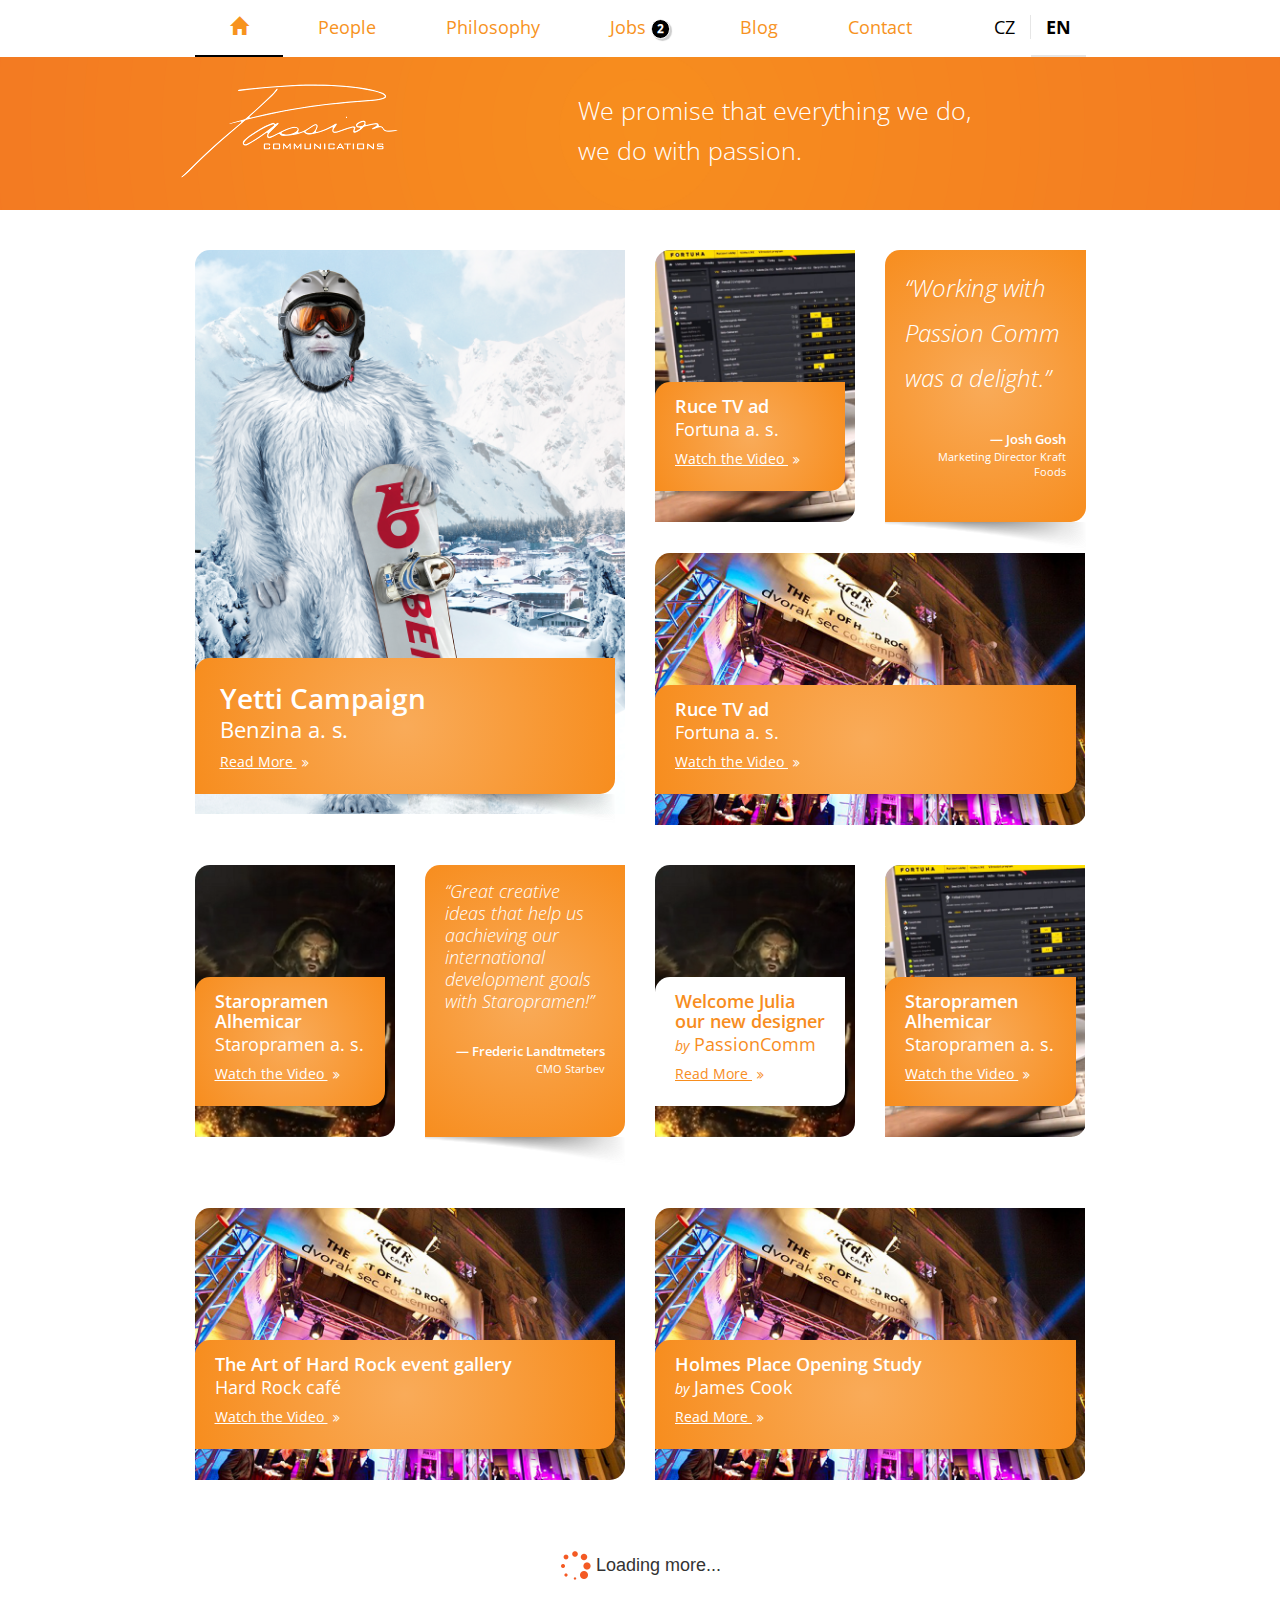
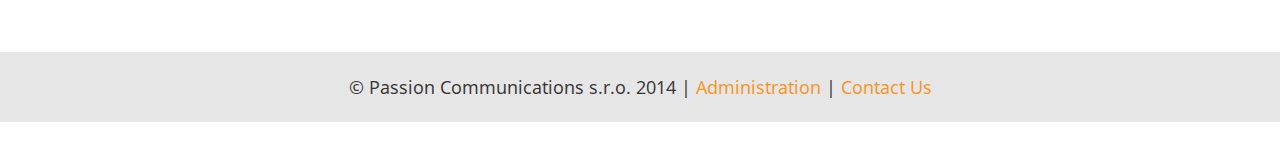
==== index.html @ 09ddfac0 "Index almost done" ====
<!DOCTYPE html>
<!--[if lt IE 7]>      <html class="no-js lt-ie9 lt-ie8 lt-ie7"> <![endif]-->
<!--[if IE 7]>         <html class="no-js lt-ie9 lt-ie8"> <![endif]-->
<!--[if IE 8]>         <html class="no-js lt-ie9"> <![endif]-->
<!--[if gt IE 8]><!-->
<html class="no-js">
<!--<![endif]-->
<head>
<meta charset="utf-8">
<meta http-equiv="X-UA-Compatible" content="IE=edge,chrome=1">
<title></title>
<meta name="description" content="">
<meta name="viewport" content="width=device-width">
<link
	href="//netdna.bootstrapcdn.com/font-awesome/4.0.3/css/font-awesome.css"
	rel="stylesheet">
<link rel="stylesheet" href="css/bootstrap.min.css">
<style>
body {
	padding-top: 50px;
	padding-bottom: 20px;
}
</style>
<link rel="stylesheet" href="css/bootstrap-theme.min.css">
<link rel="stylesheet" href="css/main.min.css">

<script src="js/vendor/modernizr-2.6.2-respond-1.1.0.min.js"></script>
</head>
<body>
	<!--[if lt IE 7]>
            <p class="chromeframe">You are using an <strong>outdated</strong> browser. Please <a href="http://browsehappy.com/">upgrade your browser</a> or <a href="http://www.google.com/chromeframe/?redirect=true">activate Google Chrome Frame</a> to improve your experience.</p>
        <![endif]-->
	<div class="navbar navbar-passion navbar-fixed-top">
		<div class="container">
			<div class="navbar-header hidden-xs pull-right">
				<button type="button" class="navbar-toggle collapsed"
					data-toggle="collapse" data-target=".navbar-collapse">
					<span class="icon-bar"></span> <span class="icon-bar"></span> <span
						class="icon-bar"></span> <span class="icon-bar"></span> <i
						class="icon-menuicon"></i>
				</button>
				<ul class="nav navbar-nav languages">
					<li><a class="cz" href="#"><span>CZ</span></a></li>
					<li><a class="active en" href="#"><span>EN</span></a></li>
				</ul>
			</div>
			<div class="navbar-collapse collapse main-menu">
				<ul class="nav navbar-nav">
					<li class="active"><a href="#"><span
							class="glyphicon glyphicon-home hidden-xs"></span> <span
							class="visible-xs">Home</span></a></li>
					<li><a href="#about">People</a></li>
					<li><a href="#contact">Philosophy</a></li>
					<li><a href="#contact">Jobs <span class="badge">2</span></a></li>
					<li><a href="#contact">Blog</a></li>
					<li><a href="#contact">Contact</a></li>
				</ul>
			</div>
			<!--/.navbar-collapse -->
			<div
				class="navbar-header hidden-sm hidden-lg hidden-md mobile-switch">
				<button type="button" class="navbar-toggle collapsed"
					data-toggle="collapse" data-target=".navbar-collapse">
					<span class="icon-bar"></span> <span class="icon-bar"></span> <span
						class="icon-bar"></span> <span class="icon-bar"></span> <i
						class="icon-menuicon"></i>
				</button>
				<ul class="nav navbar-nav languages">
					<li><a class="cz" href="#"><span>CZ</span></a></li>
					<li><a class="active en" href="#"><span>EN</span></a></li>
				</ul>
			</div>
		</div>
	</div>

	<div class="tophead">
		<div class="container">
			<div class="row">
				<div class="col-xs-1 visible-xs arrow"><a href="#"><i class="fa fa-chevron-left"></i></a></div>
				<div class="col-xs-10 col-sm-5 logo"></div>
				<div class="col-xs-1 visible-xs arrow"><a href="#"><i class="fa fa-chevron-right"></i></a></div>
				<div class="col-sm-7 hidden-xs slogan">
					We promise that everything we do,<br /> we do with passion.
				</div>
			</div>
		</div>
	</div>


	<div class="container info-blocks">
		<!-- Example row of columns -->

		<div class="row row-margin">
			<div class="col-lg-6 col-md-6 col-sm-6">
				<div class="info-block text-leaf double-height">
					<div class="orange-leaf">
						<div class="content standout">
							<h2>Yetti Campaign</h2>
							<div class="author">Benzina a. s.</div>
							<a href="#">Read More <i class="fa fa-angle-double-right"></i></a>
						</div>
						<div class="shadow"></div>
					</div>
					<img src="images/block0.png" />
				</div>
			</div>
			<div class="col-lg-6 col-md-6 col-sm-6">
				<div class="row">
					<div class="col-lg-6 col-md-6 col-sm-6">
						<div class="info-block text-leaf">
							<div class="orange-leaf">
								<div class="content">
									<h2>Ruce TV ad</h2>
									<div class="author">Fortuna a. s.</div>
									<a href="#">Watch the Video <i class="fa fa-angle-double-right"></i></a>
								</div>
								<div class="shadow"></div>
							</div>
							<img src="images/block1.png" />
						</div>
					</div>
					<div class="col-lg-6 col-md-6 col-sm-6">
						<div class="info-block full-orange-leaf">
							<div class="orange-leaf">
								<div class="content">
									<h2 class="quote">“Working with Passion Comm was a
										delight.”</h2>
									<p>
										<span class="quote-author">Josh Gosh</span> Marketing Director
										Kraft Foods
									</p>
								</div>
								<div class="shadow"></div>
							</div>
						</div>
					</div>
				</div>
				<div class="row">
					<div class="col-lg-12 col-md-12 col-sm-12">
						<div class="info-block text-leaf">
							<div class="orange-leaf">
								<div class="content">
									<h2>Ruce TV ad</h2>
									<div class="author">Fortuna a. s.</div>
									<a href="#">Watch the Video <i class="fa fa-angle-double-right"></i></a>
								</div>
								<div class="shadow"></div>
							</div>
							<img src="images/block3.png" />
						</div>
					</div>
				</div>
			</div>
		</div>
		
		
		<div class="row row-margin">
			<div class="col-lg-3 col-md-3 col-sm-3">
				<div class="info-block text-leaf">
					<div class="orange-leaf">
						<div class="content">
							<h2>Staropramen  Alhemicar</h2>
							<div class="author">Staropramen a. s.</div>
							<a href="#">Watch the Video <i class="fa fa-angle-double-right"></i></a>
						</div>
						<div class="shadow"></div>
					</div>
					<img src="images/block2.png" />
				</div>
			</div>
			<div class="col-lg-3 col-md-3 col-sm-3">
				<div class="info-block full-orange-leaf">
					<div class="orange-leaf">
						<div class="content">
							<h2 class="quote large">“Great creative ideas that help us aachieving our international development goals with Staropramen!”</h2>
							<p>
								<span class="quote-author">Frederic Landtmeters</span>
								CMO Starbev
							</p>
						</div>
						<div class="shadow"></div>
					</div>
				</div>
			</div>
			<div class="col-lg-3 col-md-3 col-sm-3">
				<div class="info-block text-leaf">
					<div class="orange-leaf">
						<div class="content active">
							<h2>Welcome Julia our new designer</h2>
							<div class="author"><em>by</em> PassionComm</div>
							<a href="#">Read More <i class="fa fa-angle-double-right"></i></a>
						</div>
						<div class="shadow"></div>
					</div>
					<img src="images/block2.png" />
				</div>
			</div>
			<div class="col-lg-3 col-md-3 col-sm-3">
				<div class="info-block text-leaf">
					<div class="orange-leaf">
						<div class="content">
							<h2>Staropramen  Alhemicar</h2>
							<div class="author">Staropramen a. s.</div>
							<a href="#">Watch the Video <i class="fa fa-angle-double-right"></i></a>
						</div>
						<div class="shadow"></div>
					</div>
					<img src="images/block1.png" />
				</div>
			</div>
		</div>
		
		<div class="row">
			<div class="col-lg-6 col-md-6 col-sm-6">
				<div class="info-block text-leaf">
					<div class="orange-leaf">
						<div class="content">
							<h2>The Art of Hard Rock event gallery</h2>
							<div class="author">Hard Rock café</div>
							<a href="#">Watch the Video <i class="fa fa-angle-double-right"></i></a>
						</div>
						<div class="shadow"></div>
					</div>
					<img src="images/block3.png" />
				</div>
			</div>
			<div class="col-lg-6 col-md-6 col-sm-6">
				<div class="info-block text-leaf">
					<div class="orange-leaf">
						<div class="content">
							<h2>Holmes Place Opening Study</h2>
							<div class="author"><em>by</em> James Cook</div>
							<a href="#">Read More <i class="fa fa-angle-double-right"></i></a>
						</div>
						<div class="shadow"></div>
					</div>
					<img src="images/block3.png" />
				</div>
			</div>
		</div>
	</div>
	<!-- /container -->

		<div class="container loader">
			<img src="css/img/preloader.gif"/> Loading more...
		</div>
	
	<footer>
		<div class="container">
			© Passion Communications s.r.o. 2014 | <a href="#">Administration</a> | <a href="#">Contact Us</a>
		</div>
	</footer>
	
	<script
		src="//ajax.googleapis.com/ajax/libs/jquery/1.10.1/jquery.min.js"></script>
	<script>
		window.jQuery
				|| document
						.write('<script src="js/vendor/jquery-1.10.1.min.js"><\/script>')
	</script>

	<script src="js/vendor/bootstrap.min.js"></script>

	<script src="js/plugins.js"></script>
	<script src="js/main.js"></script>
	<script src="js/retina.min.js"></script>

	<script>
		var _gaq = [ [ '_setAccount', 'UA-XXXXX-X' ], [ '_trackPageview' ] ];
		(function(d, t) {
			var g = d.createElement(t), s = d.getElementsByTagName(t)[0];
			g.src = '//www.google-analytics.com/ga.js';
			s.parentNode.insertBefore(g, s)
		}(document, 'script'));
	</script>
</body>
</html>
---- css/main.min.css ----
@import url(http://fonts.googleapis.com/css?family=Open+Sans:400,600,300italic,300,400italic,600italic,700,700italic&subset=latin,latin-ext);@import "../font-passioncomm/stylesheets/passioncomm.css";/*!
 *  Font Awesome 4.0.3 by @davegandy - http://fontawesome.io - @fontawesome
 *  License - http://fontawesome.io/license (Font: SIL OFL 1.1, CSS: MIT License)
 */@font-face{font-family:'FontAwesome';src:url('//netdna.bootstrapcdn.com/font-awesome/4.0.3/fonts/fontawesome-webfont.eot?v=4.0.3');src:url('//netdna.bootstrapcdn.com/font-awesome/4.0.3/fonts/fontawesome-webfont.eot?#iefix&v=4.0.3') format('embedded-opentype'),url('//netdna.bootstrapcdn.com/font-awesome/4.0.3/fonts/fontawesome-webfont.woff?v=4.0.3') format('woff'),url('//netdna.bootstrapcdn.com/font-awesome/4.0.3/fonts/fontawesome-webfont.ttf?v=4.0.3') format('truetype'),url('//netdna.bootstrapcdn.com/font-awesome/4.0.3/fonts/fontawesome-webfont.svg?v=4.0.3#fontawesomeregular') format('svg');font-weight:normal;font-style:normal}.fa{display:inline-block;font-family:FontAwesome;font-style:normal;font-weight:normal;line-height:1;-webkit-font-smoothing:antialiased;-moz-osx-font-smoothing:grayscale}.fa-lg{font-size:1.3333333333333333em;line-height:.75em;vertical-align:-15%}.fa-2x{font-size:2em}.fa-3x{font-size:3em}.fa-4x{font-size:4em}.fa-5x{font-size:5em}.fa-fw{width:1.2857142857142858em;text-align:center}.fa-ul{padding-left:0;margin-left:2.142857142857143em;list-style-type:none}.fa-ul>li{position:relative}.fa-li{position:absolute;left:-2.142857142857143em;width:2.142857142857143em;top:.14285714285714285em;text-align:center}.fa-li.fa-lg{left:-1.8571428571428572em}.fa-border{padding:.2em .25em .15em;border:solid .08em #eee;border-radius:.1em}.pull-right{float:right}.pull-left{float:left}.fa.pull-left{margin-right:.3em}.fa.pull-right{margin-left:.3em}.fa-spin{-webkit-animation:spin 2s infinite linear;-moz-animation:spin 2s infinite linear;-o-animation:spin 2s infinite linear;animation:spin 2s infinite linear}@-moz-keyframes spin{0%{-moz-transform:rotate(0deg)}100%{-moz-transform:rotate(359deg)}}@-webkit-keyframes spin{0%{-webkit-transform:rotate(0deg)}100%{-webkit-transform:rotate(359deg)}}@-o-keyframes spin{0%{-o-transform:rotate(0deg)}100%{-o-transform:rotate(359deg)}}@-ms-keyframes spin{0%{-ms-transform:rotate(0deg)}100%{-ms-transform:rotate(359deg)}}@keyframes spin{0%{transform:rotate(0deg)}100%{transform:rotate(359deg)}}.fa-rotate-90{filter:progid:DXImageTransform.Microsoft.BasicImage(rotation=1);-webkit-transform:rotate(90deg);-moz-transform:rotate(90deg);-ms-transform:rotate(90deg);-o-transform:rotate(90deg);transform:rotate(90deg)}.fa-rotate-180{filter:progid:DXImageTransform.Microsoft.BasicImage(rotation=2);-webkit-transform:rotate(180deg);-moz-transform:rotate(180deg);-ms-transform:rotate(180deg);-o-transform:rotate(180deg);transform:rotate(180deg)}.fa-rotate-270{filter:progid:DXImageTransform.Microsoft.BasicImage(rotation=3);-webkit-transform:rotate(270deg);-moz-transform:rotate(270deg);-ms-transform:rotate(270deg);-o-transform:rotate(270deg);transform:rotate(270deg)}.fa-flip-horizontal{filter:progid:DXImageTransform.Microsoft.BasicImage(rotation=0, mirror=1);-webkit-transform:scale(-1, 1);-moz-transform:scale(-1, 1);-ms-transform:scale(-1, 1);-o-transform:scale(-1, 1);transform:scale(-1, 1)}.fa-flip-vertical{filter:progid:DXImageTransform.Microsoft.BasicImage(rotation=2, mirror=1);-webkit-transform:scale(1, -1);-moz-transform:scale(1, -1);-ms-transform:scale(1, -1);-o-transform:scale(1, -1);transform:scale(1, -1)}.fa-stack{position:relative;display:inline-block;width:2em;height:2em;line-height:2em;vertical-align:middle}.fa-stack-1x,.fa-stack-2x{position:absolute;left:0;width:100%;text-align:center}.fa-stack-1x{line-height:inherit}.fa-stack-2x{font-size:2em}.fa-inverse{color:#fff}.fa-glass:before{content:"\f000"}.fa-music:before{content:"\f001"}.fa-search:before{content:"\f002"}.fa-envelope-o:before{content:"\f003"}.fa-heart:before{content:"\f004"}.fa-star:before{content:"\f005"}.fa-star-o:before{content:"\f006"}.fa-user:before{content:"\f007"}.fa-film:before{content:"\f008"}.fa-th-large:before{content:"\f009"}.fa-th:before{content:"\f00a"}.fa-th-list:before{content:"\f00b"}.fa-check:before{content:"\f00c"}.fa-times:before{content:"\f00d"}.fa-search-plus:before{content:"\f00e"}.fa-search-minus:before{content:"\f010"}.fa-power-off:before{content:"\f011"}.fa-signal:before{content:"\f012"}.fa-gear:before,.fa-cog:before{content:"\f013"}.fa-trash-o:before{content:"\f014"}.fa-home:before{content:"\f015"}.fa-file-o:before{content:"\f016"}.fa-clock-o:before{content:"\f017"}.fa-road:before{content:"\f018"}.fa-download:before{content:"\f019"}.fa-arrow-circle-o-down:before{content:"\f01a"}.fa-arrow-circle-o-up:before{content:"\f01b"}.fa-inbox:before{content:"\f01c"}.fa-play-circle-o:before{content:"\f01d"}.fa-rotate-right:before,.fa-repeat:before{content:"\f01e"}.fa-refresh:before{content:"\f021"}.fa-list-alt:before{content:"\f022"}.fa-lock:before{content:"\f023"}.fa-flag:before{content:"\f024"}.fa-headphones:before{content:"\f025"}.fa-volume-off:before{content:"\f026"}.fa-volume-down:before{content:"\f027"}.fa-volume-up:before{content:"\f028"}.fa-qrcode:before{content:"\f029"}.fa-barcode:before{content:"\f02a"}.fa-tag:before{content:"\f02b"}.fa-tags:before{content:"\f02c"}.fa-book:before{content:"\f02d"}.fa-bookmark:before{content:"\f02e"}.fa-print:before{content:"\f02f"}.fa-camera:before{content:"\f030"}.fa-font:before{content:"\f031"}.fa-bold:before{content:"\f032"}.fa-italic:before{content:"\f033"}.fa-text-height:before{content:"\f034"}.fa-text-width:before{content:"\f035"}.fa-align-left:before{content:"\f036"}.fa-align-center:before{content:"\f037"}.fa-align-right:before{content:"\f038"}.fa-align-justify:before{content:"\f039"}.fa-list:before{content:"\f03a"}.fa-dedent:before,.fa-outdent:before{content:"\f03b"}.fa-indent:before{content:"\f03c"}.fa-video-camera:before{content:"\f03d"}.fa-picture-o:before{content:"\f03e"}.fa-pencil:before{content:"\f040"}.fa-map-marker:before{content:"\f041"}.fa-adjust:before{content:"\f042"}.fa-tint:before{content:"\f043"}.fa-edit:before,.fa-pencil-square-o:before{content:"\f044"}.fa-share-square-o:before{content:"\f045"}.fa-check-square-o:before{content:"\f046"}.fa-arrows:before{content:"\f047"}.fa-step-backward:before{content:"\f048"}.fa-fast-backward:before{content:"\f049"}.fa-backward:before{content:"\f04a"}.fa-play:before{content:"\f04b"}.fa-pause:before{content:"\f04c"}.fa-stop:before{content:"\f04d"}.fa-forward:before{content:"\f04e"}.fa-fast-forward:before{content:"\f050"}.fa-step-forward:before{content:"\f051"}.fa-eject:before{content:"\f052"}.fa-chevron-left:before{content:"\f053"}.fa-chevron-right:before{content:"\f054"}.fa-plus-circle:before{content:"\f055"}.fa-minus-circle:before{content:"\f056"}.fa-times-circle:before{content:"\f057"}.fa-check-circle:before{content:"\f058"}.fa-question-circle:before{content:"\f059"}.fa-info-circle:before{content:"\f05a"}.fa-crosshairs:before{content:"\f05b"}.fa-times-circle-o:before{content:"\f05c"}.fa-check-circle-o:before{content:"\f05d"}.fa-ban:before{content:"\f05e"}.fa-arrow-left:before{content:"\f060"}.fa-arrow-right:before{content:"\f061"}.fa-arrow-up:before{content:"\f062"}.fa-arrow-down:before{content:"\f063"}.fa-mail-forward:before,.fa-share:before{content:"\f064"}.fa-expand:before{content:"\f065"}.fa-compress:before{content:"\f066"}.fa-plus:before{content:"\f067"}.fa-minus:before{content:"\f068"}.fa-asterisk:before{content:"\f069"}.fa-exclamation-circle:before{content:"\f06a"}.fa-gift:before{content:"\f06b"}.fa-leaf:before{content:"\f06c"}.fa-fire:before{content:"\f06d"}.fa-eye:before{content:"\f06e"}.fa-eye-slash:before{content:"\f070"}.fa-warning:before,.fa-exclamation-triangle:before{content:"\f071"}.fa-plane:before{content:"\f072"}.fa-calendar:before{content:"\f073"}.fa-random:before{content:"\f074"}.fa-comment:before{content:"\f075"}.fa-magnet:before{content:"\f076"}.fa-chevron-up:before{content:"\f077"}.fa-chevron-down:before{content:"\f078"}.fa-retweet:before{content:"\f079"}.fa-shopping-cart:before{content:"\f07a"}.fa-folder:before{content:"\f07b"}.fa-folder-open:before{content:"\f07c"}.fa-arrows-v:before{content:"\f07d"}.fa-arrows-h:before{content:"\f07e"}.fa-bar-chart-o:before{content:"\f080"}.fa-twitter-square:before{content:"\f081"}.fa-facebook-square:before{content:"\f082"}.fa-camera-retro:before{content:"\f083"}.fa-key:before{content:"\f084"}.fa-gears:before,.fa-cogs:before{content:"\f085"}.fa-comments:before{content:"\f086"}.fa-thumbs-o-up:before{content:"\f087"}.fa-thumbs-o-down:before{content:"\f088"}.fa-star-half:before{content:"\f089"}.fa-heart-o:before{content:"\f08a"}.fa-sign-out:before{content:"\f08b"}.fa-linkedin-square:before{content:"\f08c"}.fa-thumb-tack:before{content:"\f08d"}.fa-external-link:before{content:"\f08e"}.fa-sign-in:before{content:"\f090"}.fa-trophy:before{content:"\f091"}.fa-github-square:before{content:"\f092"}.fa-upload:before{content:"\f093"}.fa-lemon-o:before{content:"\f094"}.fa-phone:before{content:"\f095"}.fa-square-o:before{content:"\f096"}.fa-bookmark-o:before{content:"\f097"}.fa-phone-square:before{content:"\f098"}.fa-twitter:before{content:"\f099"}.fa-facebook:before{content:"\f09a"}.fa-github:before{content:"\f09b"}.fa-unlock:before{content:"\f09c"}.fa-credit-card:before{content:"\f09d"}.fa-rss:before{content:"\f09e"}.fa-hdd-o:before{content:"\f0a0"}.fa-bullhorn:before{content:"\f0a1"}.fa-bell:before{content:"\f0f3"}.fa-certificate:before{content:"\f0a3"}.fa-hand-o-right:before{content:"\f0a4"}.fa-hand-o-left:before{content:"\f0a5"}.fa-hand-o-up:before{content:"\f0a6"}.fa-hand-o-down:before{content:"\f0a7"}.fa-arrow-circle-left:before{content:"\f0a8"}.fa-arrow-circle-right:before{content:"\f0a9"}.fa-arrow-circle-up:before{content:"\f0aa"}.fa-arrow-circle-down:before{content:"\f0ab"}.fa-globe:before{content:"\f0ac"}.fa-wrench:before{content:"\f0ad"}.fa-tasks:before{content:"\f0ae"}.fa-filter:before{content:"\f0b0"}.fa-briefcase:before{content:"\f0b1"}.fa-arrows-alt:before{content:"\f0b2"}.fa-group:before,.fa-users:before{content:"\f0c0"}.fa-chain:before,.fa-link:before{content:"\f0c1"}.fa-cloud:before{content:"\f0c2"}.fa-flask:before{content:"\f0c3"}.fa-cut:before,.fa-scissors:before{content:"\f0c4"}.fa-copy:before,.fa-files-o:before{content:"\f0c5"}.fa-paperclip:before{content:"\f0c6"}.fa-save:before,.fa-floppy-o:before{content:"\f0c7"}.fa-square:before{content:"\f0c8"}.fa-bars:before{content:"\f0c9"}.fa-list-ul:before{content:"\f0ca"}.fa-list-ol:before{content:"\f0cb"}.fa-strikethrough:before{content:"\f0cc"}.fa-underline:before{content:"\f0cd"}.fa-table:before{content:"\f0ce"}.fa-magic:before{content:"\f0d0"}.fa-truck:before{content:"\f0d1"}.fa-pinterest:before{content:"\f0d2"}.fa-pinterest-square:before{content:"\f0d3"}.fa-google-plus-square:before{content:"\f0d4"}.fa-google-plus:before{content:"\f0d5"}.fa-money:before{content:"\f0d6"}.fa-caret-down:before{content:"\f0d7"}.fa-caret-up:before{content:"\f0d8"}.fa-caret-left:before{content:"\f0d9"}.fa-caret-right:before{content:"\f0da"}.fa-columns:before{content:"\f0db"}.fa-unsorted:before,.fa-sort:before{content:"\f0dc"}.fa-sort-down:before,.fa-sort-asc:before{content:"\f0dd"}.fa-sort-up:before,.fa-sort-desc:before{content:"\f0de"}.fa-envelope:before{content:"\f0e0"}.fa-linkedin:before{content:"\f0e1"}.fa-rotate-left:before,.fa-undo:before{content:"\f0e2"}.fa-legal:before,.fa-gavel:before{content:"\f0e3"}.fa-dashboard:before,.fa-tachometer:before{content:"\f0e4"}.fa-comment-o:before{content:"\f0e5"}.fa-comments-o:before{content:"\f0e6"}.fa-flash:before,.fa-bolt:before{content:"\f0e7"}.fa-sitemap:before{content:"\f0e8"}.fa-umbrella:before{content:"\f0e9"}.fa-paste:before,.fa-clipboard:before{content:"\f0ea"}.fa-lightbulb-o:before{content:"\f0eb"}.fa-exchange:before{content:"\f0ec"}.fa-cloud-download:before{content:"\f0ed"}.fa-cloud-upload:before{content:"\f0ee"}.fa-user-md:before{content:"\f0f0"}.fa-stethoscope:before{content:"\f0f1"}.fa-suitcase:before{content:"\f0f2"}.fa-bell-o:before{content:"\f0a2"}.fa-coffee:before{content:"\f0f4"}.fa-cutlery:before{content:"\f0f5"}.fa-file-text-o:before{content:"\f0f6"}.fa-building-o:before{content:"\f0f7"}.fa-hospital-o:before{content:"\f0f8"}.fa-ambulance:before{content:"\f0f9"}.fa-medkit:before{content:"\f0fa"}.fa-fighter-jet:before{content:"\f0fb"}.fa-beer:before{content:"\f0fc"}.fa-h-square:before{content:"\f0fd"}.fa-plus-square:before{content:"\f0fe"}.fa-angle-double-left:before{content:"\f100"}.fa-angle-double-right:before{content:"\f101"}.fa-angle-double-up:before{content:"\f102"}.fa-angle-double-down:before{content:"\f103"}.fa-angle-left:before{content:"\f104"}.fa-angle-right:before{content:"\f105"}.fa-angle-up:before{content:"\f106"}.fa-angle-down:before{content:"\f107"}.fa-desktop:before{content:"\f108"}.fa-laptop:before{content:"\f109"}.fa-tablet:before{content:"\f10a"}.fa-mobile-phone:before,.fa-mobile:before{content:"\f10b"}.fa-circle-o:before{content:"\f10c"}.fa-quote-left:before{content:"\f10d"}.fa-quote-right:before{content:"\f10e"}.fa-spinner:before{content:"\f110"}.fa-circle:before{content:"\f111"}.fa-mail-reply:before,.fa-reply:before{content:"\f112"}.fa-github-alt:before{content:"\f113"}.fa-folder-o:before{content:"\f114"}.fa-folder-open-o:before{content:"\f115"}.fa-smile-o:before{content:"\f118"}.fa-frown-o:before{content:"\f119"}.fa-meh-o:before{content:"\f11a"}.fa-gamepad:before{content:"\f11b"}.fa-keyboard-o:before{content:"\f11c"}.fa-flag-o:before{content:"\f11d"}.fa-flag-checkered:before{content:"\f11e"}.fa-terminal:before{content:"\f120"}.fa-code:before{content:"\f121"}.fa-reply-all:before{content:"\f122"}.fa-mail-reply-all:before{content:"\f122"}.fa-star-half-empty:before,.fa-star-half-full:before,.fa-star-half-o:before{content:"\f123"}.fa-location-arrow:before{content:"\f124"}.fa-crop:before{content:"\f125"}.fa-code-fork:before{content:"\f126"}.fa-unlink:before,.fa-chain-broken:before{content:"\f127"}.fa-question:before{content:"\f128"}.fa-info:before{content:"\f129"}.fa-exclamation:before{content:"\f12a"}.fa-superscript:before{content:"\f12b"}.fa-subscript:before{content:"\f12c"}.fa-eraser:before{content:"\f12d"}.fa-puzzle-piece:before{content:"\f12e"}.fa-microphone:before{content:"\f130"}.fa-microphone-slash:before{content:"\f131"}.fa-shield:before{content:"\f132"}.fa-calendar-o:before{content:"\f133"}.fa-fire-extinguisher:before{content:"\f134"}.fa-rocket:before{content:"\f135"}.fa-maxcdn:before{content:"\f136"}.fa-chevron-circle-left:before{content:"\f137"}.fa-chevron-circle-right:before{content:"\f138"}.fa-chevron-circle-up:before{content:"\f139"}.fa-chevron-circle-down:before{content:"\f13a"}.fa-html5:before{content:"\f13b"}.fa-css3:before{content:"\f13c"}.fa-anchor:before{content:"\f13d"}.fa-unlock-alt:before{content:"\f13e"}.fa-bullseye:before{content:"\f140"}.fa-ellipsis-h:before{content:"\f141"}.fa-ellipsis-v:before{content:"\f142"}.fa-rss-square:before{content:"\f143"}.fa-play-circle:before{content:"\f144"}.fa-ticket:before{content:"\f145"}.fa-minus-square:before{content:"\f146"}.fa-minus-square-o:before{content:"\f147"}.fa-level-up:before{content:"\f148"}.fa-level-down:before{content:"\f149"}.fa-check-square:before{content:"\f14a"}.fa-pencil-square:before{content:"\f14b"}.fa-external-link-square:before{content:"\f14c"}.fa-share-square:before{content:"\f14d"}.fa-compass:before{content:"\f14e"}.fa-toggle-down:before,.fa-caret-square-o-down:before{content:"\f150"}.fa-toggle-up:before,.fa-caret-square-o-up:before{content:"\f151"}.fa-toggle-right:before,.fa-caret-square-o-right:before{content:"\f152"}.fa-euro:before,.fa-eur:before{content:"\f153"}.fa-gbp:before{content:"\f154"}.fa-dollar:before,.fa-usd:before{content:"\f155"}.fa-rupee:before,.fa-inr:before{content:"\f156"}.fa-cny:before,.fa-rmb:before,.fa-yen:before,.fa-jpy:before{content:"\f157"}.fa-ruble:before,.fa-rouble:before,.fa-rub:before{content:"\f158"}.fa-won:before,.fa-krw:before{content:"\f159"}.fa-bitcoin:before,.fa-btc:before{content:"\f15a"}.fa-file:before{content:"\f15b"}.fa-file-text:before{content:"\f15c"}.fa-sort-alpha-asc:before{content:"\f15d"}.fa-sort-alpha-desc:before{content:"\f15e"}.fa-sort-amount-asc:before{content:"\f160"}.fa-sort-amount-desc:before{content:"\f161"}.fa-sort-numeric-asc:before{content:"\f162"}.fa-sort-numeric-desc:before{content:"\f163"}.fa-thumbs-up:before{content:"\f164"}.fa-thumbs-down:before{content:"\f165"}.fa-youtube-square:before{content:"\f166"}.fa-youtube:before{content:"\f167"}.fa-xing:before{content:"\f168"}.fa-xing-square:before{content:"\f169"}.fa-youtube-play:before{content:"\f16a"}.fa-dropbox:before{content:"\f16b"}.fa-stack-overflow:before{content:"\f16c"}.fa-instagram:before{content:"\f16d"}.fa-flickr:before{content:"\f16e"}.fa-adn:before{content:"\f170"}.fa-bitbucket:before{content:"\f171"}.fa-bitbucket-square:before{content:"\f172"}.fa-tumblr:before{content:"\f173"}.fa-tumblr-square:before{content:"\f174"}.fa-long-arrow-down:before{content:"\f175"}.fa-long-arrow-up:before{content:"\f176"}.fa-long-arrow-left:before{content:"\f177"}.fa-long-arrow-right:before{content:"\f178"}.fa-apple:before{content:"\f179"}.fa-windows:before{content:"\f17a"}.fa-android:before{content:"\f17b"}.fa-linux:before{content:"\f17c"}.fa-dribbble:before{content:"\f17d"}.fa-skype:before{content:"\f17e"}.fa-foursquare:before{content:"\f180"}.fa-trello:before{content:"\f181"}.fa-female:before{content:"\f182"}.fa-male:before{content:"\f183"}.fa-gittip:before{content:"\f184"}.fa-sun-o:before{content:"\f185"}.fa-moon-o:before{content:"\f186"}.fa-archive:before{content:"\f187"}.fa-bug:before{content:"\f188"}.fa-vk:before{content:"\f189"}.fa-weibo:before{content:"\f18a"}.fa-renren:before{content:"\f18b"}.fa-pagelines:before{content:"\f18c"}.fa-stack-exchange:before{content:"\f18d"}.fa-arrow-circle-o-right:before{content:"\f18e"}.fa-arrow-circle-o-left:before{content:"\f190"}.fa-toggle-left:before,.fa-caret-square-o-left:before{content:"\f191"}.fa-dot-circle-o:before{content:"\f192"}.fa-wheelchair:before{content:"\f193"}.fa-vimeo-square:before{content:"\f194"}.fa-turkish-lira:before,.fa-try:before{content:"\f195"}.fa-plus-square-o:before{content:"\f196"}.tophead{background-image:url("img/tophead.png");background-repeat:no-repeat;background-position:top center;margin-bottom:40px}@media only screen and (-webkit-min-device-pixel-ratio:2),only screen and (min--moz-device-pixel-ratio:2),only screen and (-o-min-device-pixel-ratio:2/1),only screen and (min-device-pixel-ratio:2),only screen and (min-resolution:192dpi),only screen and (min-resolution:2dppx){.tophead{background-image:url("img/tophead@2x.png");background-size:auto 160px}}.tophead .container{height:160px}.tophead .container .logo{background-image:url("img/logo.png");height:100px;margin-top:30px;background-repeat:no-repeat;background-position:left center}@media only screen and (-webkit-min-device-pixel-ratio:2),only screen and (min--moz-device-pixel-ratio:2),only screen and (-o-min-device-pixel-ratio:2/1),only screen and (min-device-pixel-ratio:2),only screen and (min-resolution:192dpi),only screen and (min-resolution:2dppx){.tophead .container .logo{background-image:url("img/logo@2x.png");background-size:220px 100px}}.tophead .container .slogan{font-family:'Open Sans',sans-serif;color:#fff;font-size:25px;font-weight:300;line-height:40px;margin-top:40px}.tophead .container .arrow a{text-align:center;font-size:25px;color:#fff;display:block;height:160px;line-height:160px}.tophead .container .arrow a:hover{background-color:rgba(255,255,255,0.2)}@media (max-width:767px){.tophead .container .logo{background-position:center}}.navbar-passion{border:0;background:#fff;font-family:'Open Sans',sans-serif}.navbar-passion .main-menu .navbar-nav>li>a{padding-left:35px;padding-right:35px;text-align:center;color:#f7931e;line-height:25px}.navbar-passion .main-menu .navbar-nav>li>a .badge{vertical-align:middle;padding:3px 5px;border:solid 1px #fff;background:#000;color:#fff;-webkit-border-radius:15px;-moz-border-radius:15px;border-radius:15px;-webkit-box-shadow:2px 2px 1px rgba(0,0,0,0.2);-moz-box-shadow:2px 2px 1px rgba(0,0,0,0.2);box-shadow:2px 2px 1px rgba(0,0,0,0.2);font-size:12px}.navbar-passion .main-menu .navbar-nav>li:hover,.navbar-passion .main-menu .navbar-nav>li:focus{border-bottom:solid 2px #e6e6e6}.navbar-passion .main-menu .navbar-nav>li.active{border-bottom:solid 2px #000}.navbar-passion .navbar-header{background:#fff}.navbar-passion .navbar-header .navbar-toggle{margin-top:-6px;padding:15px 9px 3px 9px;background-color:#e6e6e6;-webkit-border-top-right-radius:0;-webkit-border-bottom-right-radius:10px;-webkit-border-bottom-left-radius:0;-webkit-border-top-left-radius:0;-moz-border-radius-topright:0;-moz-border-radius-bottomright:10px;-moz-border-radius-bottomleft:0;-moz-border-radius-topleft:0;border-top-right-radius:0;border-bottom-right-radius:10px;border-bottom-left-radius:0;border-top-left-radius:0;-moz-background-clip:padding-box;-webkit-background-clip:padding-box;background-clip:padding-box}.navbar-passion .navbar-header .navbar-toggle .icon-bar{display:none}.navbar-passion .navbar-header .navbar-toggle i{color:#f7931e}.navbar-passion .navbar-header .navbar-toggle:hover i{color:#da7908}.navbar-passion .navbar-header .navbar-toggle.collapsed{margin-top:15px;background-color:#fff;padding:inherit;-webkit-border-top-right-radius:0;-webkit-border-bottom-right-radius:0;-webkit-border-bottom-left-radius:0;-webkit-border-top-left-radius:0;-moz-border-radius-topright:0;-moz-border-radius-bottomright:0;-moz-border-radius-bottomleft:0;-moz-border-radius-topleft:0;border-top-right-radius:0;border-bottom-right-radius:0;border-bottom-left-radius:0;border-top-left-radius:0;-moz-background-clip:padding-box;-webkit-background-clip:padding-box;background-clip:padding-box}.navbar-passion .navbar-header .navbar-toggle.collapsed .icon-bar{background-color:#000;display:block}.navbar-passion .navbar-header .navbar-toggle.collapsed i{display:none}.navbar-passion .navbar-header .languages{margin:0 0 0 12px}.navbar-passion .navbar-header .languages>li.active>a{color:#000}.navbar-passion .navbar-header .languages a{margin-top:0;display:inline-block;line-height:25px;float:left;height:auto;font-size:18px;padding:15px 0;color:#000}.navbar-passion .navbar-header .languages a.active,.navbar-passion .navbar-header .languages a:hover,.navbar-passion .navbar-header .languages a:focus{text-decoration:none;font-weight:bold;border-bottom:solid 2px #e6e6e6}.navbar-passion .navbar-header .languages a span{padding:0 15px}.navbar-passion .navbar-header .languages a.cz span{border-right:solid 1px #e6e6e6}@media (max-width:992px){.navbar-passion .main-menu .navbar-nav>li>a{padding-left:20px;padding-right:20px}}@media (max-width:767px){.navbar-passion{background:#e6e6e6}.navbar-passion .main-menu .navbar-nav>li{border-bottom:none}.navbar-passion .main-menu .navbar-nav>li.active,.navbar-passion .main-menu .navbar-nav>li:hover,.navbar-passion .main-menu .navbar-nav>li:focus{border-bottom:none}.navbar-passion .main-menu .navbar-nav>li.active a,.navbar-passion .main-menu .navbar-nav>li:hover a,.navbar-passion .main-menu .navbar-nav>li:focus a{color:#000}}.container{max-width:921px}*{font-size:large}.row-margin{margin-bottom:40px}.info-block .orange-leaf .content{text-align:left;background-image:-webkit-radial-gradient(circle, #f9ab59, #f78d1e);background-image:radial-gradient(circle, #f9ab59, #f78d1e);background-repeat:no-repeat;color:#fff;padding:15px 20px 20px 20px;font-family:'Open Sans',sans-serif;-webkit-border-top-right-radius:0;-webkit-border-bottom-right-radius:15px;-webkit-border-bottom-left-radius:0;-webkit-border-top-left-radius:15px;-moz-border-radius-topright:0;-moz-border-radius-bottomright:15px;-moz-border-radius-bottomleft:0;-moz-border-radius-topleft:15px;border-top-right-radius:0;border-bottom-right-radius:15px;border-bottom-left-radius:0;border-top-left-radius:15px;-moz-background-clip:padding-box;-webkit-background-clip:padding-box;background-clip:padding-box}.info-block .orange-leaf .content.active{color:#f78d1e;background:#fff}.info-block .orange-leaf .content.active a{color:#f78d1e !important;background:#fff}.info-block .orange-leaf .content.standout{padding:25px 20px 20px 25px}.info-block .orange-leaf .content.standout h2{font-size:28px}.info-block .orange-leaf .content.standout .author{font-size:22px}.info-block .orange-leaf .content h2{margin:0;font-weight:600;font-size:18px}.info-block .orange-leaf .content h2.standout{font-size:24px}.info-block .orange-leaf .content .author{margin-bottom:3px}.info-block .orange-leaf .content .author em{font-size:14px}.info-block .orange-leaf .content a{color:#fff;text-decoration:underline;font-size:14px}.info-block .orange-leaf .content a i{margin-left:5px;font-size:12px}.info-block .orange-leaf .content a:hover{text-decoration:none}.info-block .orange-leaf .content .quote{font-style:italic;font-weight:300;line-height:45px;margin-bottom:30px;font-size:24px}.info-block .orange-leaf .content .quote.large{font-size:18px;line-height:22px}.info-block .orange-leaf .content p{font-size:11px;text-align:right}.info-block .orange-leaf .content p .quote-author{font-weight:600;display:block;font-size:13px}.info-block .orange-leaf .content p .quote-author:before{content:"— "}.info-block .orange-leaf .shadow{height:31px;background-image:url("img/shadow.png");background-repeat:no-repeat;background-position:right top}@media only screen and (-webkit-min-device-pixel-ratio:2),only screen and (min--moz-device-pixel-ratio:2),only screen and (-o-min-device-pixel-ratio:2/1),only screen and (min-device-pixel-ratio:2),only screen and (min-resolution:192dpi),only screen and (min-resolution:2dppx){.info-block .orange-leaf .shadow{background-image:url("img/shadow@2x.png");background-size:228px 31px}}.info-block.full-orange-leaf .orange-leaf .content{height:272px}.info-block.text-leaf{position:relative;text-align:center;height:272px;overflow:hidden;-webkit-border-top-right-radius:0;-webkit-border-bottom-right-radius:15px;-webkit-border-bottom-left-radius:0;-webkit-border-top-left-radius:15px;-moz-border-radius-topright:0;-moz-border-radius-bottomright:15px;-moz-border-radius-bottomleft:0;-moz-border-radius-topleft:15px;border-top-right-radius:0;border-bottom-right-radius:15px;border-bottom-left-radius:0;border-top-left-radius:15px;-moz-background-clip:padding-box;-webkit-background-clip:padding-box;background-clip:padding-box}.info-block.text-leaf img{margin-left:auto;margin-right:auto;display:block;max-width:100%;height:auto}.info-block.text-leaf .orange-leaf{position:absolute;bottom:0;left:0;right:10px}.info-block.double-height{height:575px}.loader{margin-top:50px;padding:20px;text-align:center}footer{margin-top:50px;height:70px;background-color:#e6e6e6;text-align:center;line-height:70px;font-family:'Open Sans',sans-serif}footer a{color:#f7931e}@media (max-width:992px){.container.info-blocks .info-block{margin-bottom:0}.container.info-blocks .info-block .orange-leaf .content{text-align:left;padding:10px 20px}.container.info-blocks .info-block .orange-leaf .content h2{margin:0;font-size:16px}.container.info-blocks .info-block .orange-leaf .content .author{font-size:14px;margin-bottom:3px}.container.info-blocks .info-block .orange-leaf .content a{color:#fff;text-decoration:underline;font-size:12px}.container.info-blocks .info-block .orange-leaf .content a i{margin-left:5px;font-size:10px}.container.info-blocks .info-block .orange-leaf .content a:hover{text-decoration:none}.container.info-blocks .info-block.full-orange-leaf .orange-leaf .content{height:214px}.container.info-blocks .info-block.text-leaf{height:214px}.container.info-blocks .info-block.double-height{height:460px}}@media (max-width:767px){.container.info-blocks{padding:0;overflow:hidden}.container.info-blocks .info-block{display:block;margin-left:auto;margin-right:auto;max-width:420px;margin-bottom:30px}.container.info-blocks .info-block .content{text-align:left;padding:10px 20px}.container.info-blocks .info-block .content h2{margin:0;font-size:25px}.container.info-blocks .info-block .content .author{font-size:20px;margin-bottom:15px}.container.info-blocks .info-block .content a{color:#fff;text-decoration:underline}.container.info-blocks .info-block .content a i{margin-left:20px}.container.info-blocks .info-block .shadow{display:none}.container.info-blocks .info-block.full-orange-leaf .content{-webkit-border-top-right-radius:0;-webkit-border-bottom-right-radius:0;-webkit-border-bottom-left-radius:0;-webkit-border-top-left-radius:0;-moz-border-radius-topright:0;-moz-border-radius-bottomright:0;-moz-border-radius-bottomleft:0;-moz-border-radius-topleft:0;border-top-right-radius:0;border-bottom-right-radius:0;border-bottom-left-radius:0;border-top-left-radius:0;-moz-background-clip:padding-box;-webkit-background-clip:padding-box;background-clip:padding-box;text-align:center;min-height:100px}.container.info-blocks .info-block.full-orange-leaf .content p{text-align:center}.container.info-blocks .info-block.text-leaf .orange-leaf{position:absolute;bottom:20px;left:20px;right:20px}.container.info-blocks .info-block.double-height{height:490px}}
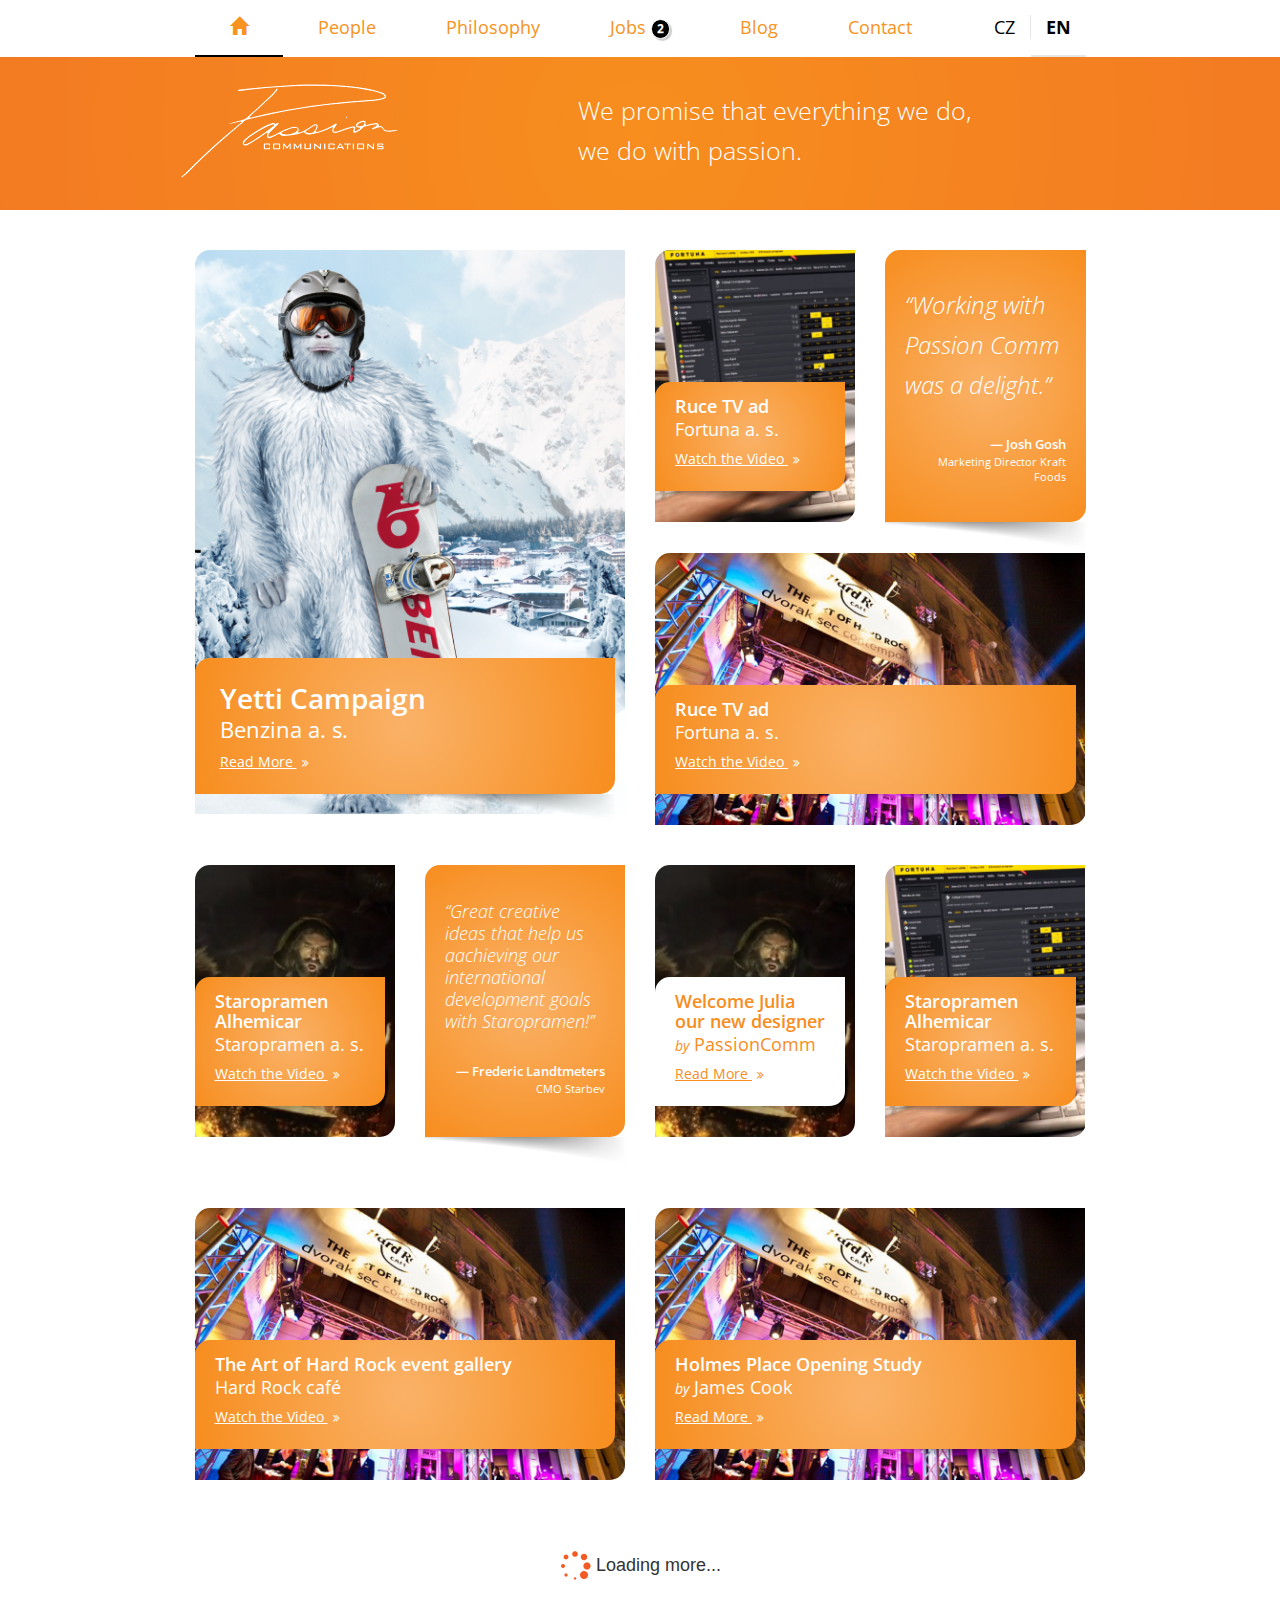
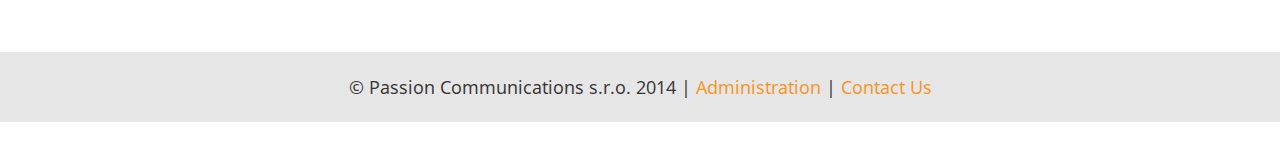
==== commit 70d8af28: "Index done" ====
--- a/index.html
+++ b/index.html
@@ -101,7 +101,7 @@
 						</div>
 						<div class="shadow"></div>
 					</div>
-					<img src="images/block0.png" />
+					<img src="images/block0@2x.png" />
 				</div>
 			</div>
 			<div class="col-lg-6 col-md-6 col-sm-6">
@@ -116,7 +116,7 @@
 								</div>
 								<div class="shadow"></div>
 							</div>
-							<img src="images/block1.png" />
+							<img src="images/block1@2x.png" />
 						</div>
 					</div>
 					<div class="col-lg-6 col-md-6 col-sm-6">
@@ -146,7 +146,7 @@
 								</div>
 								<div class="shadow"></div>
 							</div>
-							<img src="images/block3.png" />
+							<img src="images/block3@2x.png" />
 						</div>
 					</div>
 				</div>
@@ -165,7 +165,7 @@
 						</div>
 						<div class="shadow"></div>
 					</div>
-					<img src="images/block2.png" />
+					<img src="images/block2@2x.png" />
 				</div>
 			</div>
 			<div class="col-lg-3 col-md-3 col-sm-3">
@@ -192,7 +192,7 @@
 						</div>
 						<div class="shadow"></div>
 					</div>
-					<img src="images/block2.png" />
+					<img src="images/block2@2x.png" />
 				</div>
 			</div>
 			<div class="col-lg-3 col-md-3 col-sm-3">
@@ -205,7 +205,7 @@
 						</div>
 						<div class="shadow"></div>
 					</div>
-					<img src="images/block1.png" />
+					<img src="images/block1@2x.png" />
 				</div>
 			</div>
 		</div>
@@ -221,7 +221,7 @@
 						</div>
 						<div class="shadow"></div>
 					</div>
-					<img src="images/block3.png" />
+					<img src="images/block3@2x.png" />
 				</div>
 			</div>
 			<div class="col-lg-6 col-md-6 col-sm-6">
@@ -234,7 +234,7 @@
 						</div>
 						<div class="shadow"></div>
 					</div>
-					<img src="images/block3.png" />
+					<img src="images/block3@2x.png" />
 				</div>
 			</div>
 		</div>
--- a/css/main.min.css
+++ b/css/main.min.css
@@ -1,4 +1,4 @@
 @import url(http://fonts.googleapis.com/css?family=Open+Sans:400,600,300italic,300,400italic,600italic,700,700italic&subset=latin,latin-ext);@import "../font-passioncomm/stylesheets/passioncomm.css";/*!
  *  Font Awesome 4.0.3 by @davegandy - http://fontawesome.io - @fontawesome
  *  License - http://fontawesome.io/license (Font: SIL OFL 1.1, CSS: MIT License)
- */@font-face{font-family:'FontAwesome';src:url('//netdna.bootstrapcdn.com/font-awesome/4.0.3/fonts/fontawesome-webfont.eot?v=4.0.3');src:url('//netdna.bootstrapcdn.com/font-awesome/4.0.3/fonts/fontawesome-webfont.eot?#iefix&v=4.0.3') format('embedded-opentype'),url('//netdna.bootstrapcdn.com/font-awesome/4.0.3/fonts/fontawesome-webfont.woff?v=4.0.3') format('woff'),url('//netdna.bootstrapcdn.com/font-awesome/4.0.3/fonts/fontawesome-webfont.ttf?v=4.0.3') format('truetype'),url('//netdna.bootstrapcdn.com/font-awesome/4.0.3/fonts/fontawesome-webfont.svg?v=4.0.3#fontawesomeregular') format('svg');font-weight:normal;font-style:normal}.fa{display:inline-block;font-family:FontAwesome;font-style:normal;font-weight:normal;line-height:1;-webkit-font-smoothing:antialiased;-moz-osx-font-smoothing:grayscale}.fa-lg{font-size:1.3333333333333333em;line-height:.75em;vertical-align:-15%}.fa-2x{font-size:2em}.fa-3x{font-size:3em}.fa-4x{font-size:4em}.fa-5x{font-size:5em}.fa-fw{width:1.2857142857142858em;text-align:center}.fa-ul{padding-left:0;margin-left:2.142857142857143em;list-style-type:none}.fa-ul>li{position:relative}.fa-li{position:absolute;left:-2.142857142857143em;width:2.142857142857143em;top:.14285714285714285em;text-align:center}.fa-li.fa-lg{left:-1.8571428571428572em}.fa-border{padding:.2em .25em .15em;border:solid .08em #eee;border-radius:.1em}.pull-right{float:right}.pull-left{float:left}.fa.pull-left{margin-right:.3em}.fa.pull-right{margin-left:.3em}.fa-spin{-webkit-animation:spin 2s infinite linear;-moz-animation:spin 2s infinite linear;-o-animation:spin 2s infinite linear;animation:spin 2s infinite linear}@-moz-keyframes spin{0%{-moz-transform:rotate(0deg)}100%{-moz-transform:rotate(359deg)}}@-webkit-keyframes spin{0%{-webkit-transform:rotate(0deg)}100%{-webkit-transform:rotate(359deg)}}@-o-keyframes spin{0%{-o-transform:rotate(0deg)}100%{-o-transform:rotate(359deg)}}@-ms-keyframes spin{0%{-ms-transform:rotate(0deg)}100%{-ms-transform:rotate(359deg)}}@keyframes spin{0%{transform:rotate(0deg)}100%{transform:rotate(359deg)}}.fa-rotate-90{filter:progid:DXImageTransform.Microsoft.BasicImage(rotation=1);-webkit-transform:rotate(90deg);-moz-transform:rotate(90deg);-ms-transform:rotate(90deg);-o-transform:rotate(90deg);transform:rotate(90deg)}.fa-rotate-180{filter:progid:DXImageTransform.Microsoft.BasicImage(rotation=2);-webkit-transform:rotate(180deg);-moz-transform:rotate(180deg);-ms-transform:rotate(180deg);-o-transform:rotate(180deg);transform:rotate(180deg)}.fa-rotate-270{filter:progid:DXImageTransform.Microsoft.BasicImage(rotation=3);-webkit-transform:rotate(270deg);-moz-transform:rotate(270deg);-ms-transform:rotate(270deg);-o-transform:rotate(270deg);transform:rotate(270deg)}.fa-flip-horizontal{filter:progid:DXImageTransform.Microsoft.BasicImage(rotation=0, mirror=1);-webkit-transform:scale(-1, 1);-moz-transform:scale(-1, 1);-ms-transform:scale(-1, 1);-o-transform:scale(-1, 1);transform:scale(-1, 1)}.fa-flip-vertical{filter:progid:DXImageTransform.Microsoft.BasicImage(rotation=2, mirror=1);-webkit-transform:scale(1, -1);-moz-transform:scale(1, -1);-ms-transform:scale(1, -1);-o-transform:scale(1, -1);transform:scale(1, -1)}.fa-stack{position:relative;display:inline-block;width:2em;height:2em;line-height:2em;vertical-align:middle}.fa-stack-1x,.fa-stack-2x{position:absolute;left:0;width:100%;text-align:center}.fa-stack-1x{line-height:inherit}.fa-stack-2x{font-size:2em}.fa-inverse{color:#fff}.fa-glass:before{content:"\f000"}.fa-music:before{content:"\f001"}.fa-search:before{content:"\f002"}.fa-envelope-o:before{content:"\f003"}.fa-heart:before{content:"\f004"}.fa-star:before{content:"\f005"}.fa-star-o:before{content:"\f006"}.fa-user:before{content:"\f007"}.fa-film:before{content:"\f008"}.fa-th-large:before{content:"\f009"}.fa-th:before{content:"\f00a"}.fa-th-list:before{content:"\f00b"}.fa-check:before{content:"\f00c"}.fa-times:before{content:"\f00d"}.fa-search-plus:before{content:"\f00e"}.fa-search-minus:before{content:"\f010"}.fa-power-off:before{content:"\f011"}.fa-signal:before{content:"\f012"}.fa-gear:before,.fa-cog:before{content:"\f013"}.fa-trash-o:before{content:"\f014"}.fa-home:before{content:"\f015"}.fa-file-o:before{content:"\f016"}.fa-clock-o:before{content:"\f017"}.fa-road:before{content:"\f018"}.fa-download:before{content:"\f019"}.fa-arrow-circle-o-down:before{content:"\f01a"}.fa-arrow-circle-o-up:before{content:"\f01b"}.fa-inbox:before{content:"\f01c"}.fa-play-circle-o:before{content:"\f01d"}.fa-rotate-right:before,.fa-repeat:before{content:"\f01e"}.fa-refresh:before{content:"\f021"}.fa-list-alt:before{content:"\f022"}.fa-lock:before{content:"\f023"}.fa-flag:before{content:"\f024"}.fa-headphones:before{content:"\f025"}.fa-volume-off:before{content:"\f026"}.fa-volume-down:before{content:"\f027"}.fa-volume-up:before{content:"\f028"}.fa-qrcode:before{content:"\f029"}.fa-barcode:before{content:"\f02a"}.fa-tag:before{content:"\f02b"}.fa-tags:before{content:"\f02c"}.fa-book:before{content:"\f02d"}.fa-bookmark:before{content:"\f02e"}.fa-print:before{content:"\f02f"}.fa-camera:before{content:"\f030"}.fa-font:before{content:"\f031"}.fa-bold:before{content:"\f032"}.fa-italic:before{content:"\f033"}.fa-text-height:before{content:"\f034"}.fa-text-width:before{content:"\f035"}.fa-align-left:before{content:"\f036"}.fa-align-center:before{content:"\f037"}.fa-align-right:before{content:"\f038"}.fa-align-justify:before{content:"\f039"}.fa-list:before{content:"\f03a"}.fa-dedent:before,.fa-outdent:before{content:"\f03b"}.fa-indent:before{content:"\f03c"}.fa-video-camera:before{content:"\f03d"}.fa-picture-o:before{content:"\f03e"}.fa-pencil:before{content:"\f040"}.fa-map-marker:before{content:"\f041"}.fa-adjust:before{content:"\f042"}.fa-tint:before{content:"\f043"}.fa-edit:before,.fa-pencil-square-o:before{content:"\f044"}.fa-share-square-o:before{content:"\f045"}.fa-check-square-o:before{content:"\f046"}.fa-arrows:before{content:"\f047"}.fa-step-backward:before{content:"\f048"}.fa-fast-backward:before{content:"\f049"}.fa-backward:before{content:"\f04a"}.fa-play:before{content:"\f04b"}.fa-pause:before{content:"\f04c"}.fa-stop:before{content:"\f04d"}.fa-forward:before{content:"\f04e"}.fa-fast-forward:before{content:"\f050"}.fa-step-forward:before{content:"\f051"}.fa-eject:before{content:"\f052"}.fa-chevron-left:before{content:"\f053"}.fa-chevron-right:before{content:"\f054"}.fa-plus-circle:before{content:"\f055"}.fa-minus-circle:before{content:"\f056"}.fa-times-circle:before{content:"\f057"}.fa-check-circle:before{content:"\f058"}.fa-question-circle:before{content:"\f059"}.fa-info-circle:before{content:"\f05a"}.fa-crosshairs:before{content:"\f05b"}.fa-times-circle-o:before{content:"\f05c"}.fa-check-circle-o:before{content:"\f05d"}.fa-ban:before{content:"\f05e"}.fa-arrow-left:before{content:"\f060"}.fa-arrow-right:before{content:"\f061"}.fa-arrow-up:before{content:"\f062"}.fa-arrow-down:before{content:"\f063"}.fa-mail-forward:before,.fa-share:before{content:"\f064"}.fa-expand:before{content:"\f065"}.fa-compress:before{content:"\f066"}.fa-plus:before{content:"\f067"}.fa-minus:before{content:"\f068"}.fa-asterisk:before{content:"\f069"}.fa-exclamation-circle:before{content:"\f06a"}.fa-gift:before{content:"\f06b"}.fa-leaf:before{content:"\f06c"}.fa-fire:before{content:"\f06d"}.fa-eye:before{content:"\f06e"}.fa-eye-slash:before{content:"\f070"}.fa-warning:before,.fa-exclamation-triangle:before{content:"\f071"}.fa-plane:before{content:"\f072"}.fa-calendar:before{content:"\f073"}.fa-random:before{content:"\f074"}.fa-comment:before{content:"\f075"}.fa-magnet:before{content:"\f076"}.fa-chevron-up:before{content:"\f077"}.fa-chevron-down:before{content:"\f078"}.fa-retweet:before{content:"\f079"}.fa-shopping-cart:before{content:"\f07a"}.fa-folder:before{content:"\f07b"}.fa-folder-open:before{content:"\f07c"}.fa-arrows-v:before{content:"\f07d"}.fa-arrows-h:before{content:"\f07e"}.fa-bar-chart-o:before{content:"\f080"}.fa-twitter-square:before{content:"\f081"}.fa-facebook-square:before{content:"\f082"}.fa-camera-retro:before{content:"\f083"}.fa-key:before{content:"\f084"}.fa-gears:before,.fa-cogs:before{content:"\f085"}.fa-comments:before{content:"\f086"}.fa-thumbs-o-up:before{content:"\f087"}.fa-thumbs-o-down:before{content:"\f088"}.fa-star-half:before{content:"\f089"}.fa-heart-o:before{content:"\f08a"}.fa-sign-out:before{content:"\f08b"}.fa-linkedin-square:before{content:"\f08c"}.fa-thumb-tack:before{content:"\f08d"}.fa-external-link:before{content:"\f08e"}.fa-sign-in:before{content:"\f090"}.fa-trophy:before{content:"\f091"}.fa-github-square:before{content:"\f092"}.fa-upload:before{content:"\f093"}.fa-lemon-o:before{content:"\f094"}.fa-phone:before{content:"\f095"}.fa-square-o:before{content:"\f096"}.fa-bookmark-o:before{content:"\f097"}.fa-phone-square:before{content:"\f098"}.fa-twitter:before{content:"\f099"}.fa-facebook:before{content:"\f09a"}.fa-github:before{content:"\f09b"}.fa-unlock:before{content:"\f09c"}.fa-credit-card:before{content:"\f09d"}.fa-rss:before{content:"\f09e"}.fa-hdd-o:before{content:"\f0a0"}.fa-bullhorn:before{content:"\f0a1"}.fa-bell:before{content:"\f0f3"}.fa-certificate:before{content:"\f0a3"}.fa-hand-o-right:before{content:"\f0a4"}.fa-hand-o-left:before{content:"\f0a5"}.fa-hand-o-up:before{content:"\f0a6"}.fa-hand-o-down:before{content:"\f0a7"}.fa-arrow-circle-left:before{content:"\f0a8"}.fa-arrow-circle-right:before{content:"\f0a9"}.fa-arrow-circle-up:before{content:"\f0aa"}.fa-arrow-circle-down:before{content:"\f0ab"}.fa-globe:before{content:"\f0ac"}.fa-wrench:before{content:"\f0ad"}.fa-tasks:before{content:"\f0ae"}.fa-filter:before{content:"\f0b0"}.fa-briefcase:before{content:"\f0b1"}.fa-arrows-alt:before{content:"\f0b2"}.fa-group:before,.fa-users:before{content:"\f0c0"}.fa-chain:before,.fa-link:before{content:"\f0c1"}.fa-cloud:before{content:"\f0c2"}.fa-flask:before{content:"\f0c3"}.fa-cut:before,.fa-scissors:before{content:"\f0c4"}.fa-copy:before,.fa-files-o:before{content:"\f0c5"}.fa-paperclip:before{content:"\f0c6"}.fa-save:before,.fa-floppy-o:before{content:"\f0c7"}.fa-square:before{content:"\f0c8"}.fa-bars:before{content:"\f0c9"}.fa-list-ul:before{content:"\f0ca"}.fa-list-ol:before{content:"\f0cb"}.fa-strikethrough:before{content:"\f0cc"}.fa-underline:before{content:"\f0cd"}.fa-table:before{content:"\f0ce"}.fa-magic:before{content:"\f0d0"}.fa-truck:before{content:"\f0d1"}.fa-pinterest:before{content:"\f0d2"}.fa-pinterest-square:before{content:"\f0d3"}.fa-google-plus-square:before{content:"\f0d4"}.fa-google-plus:before{content:"\f0d5"}.fa-money:before{content:"\f0d6"}.fa-caret-down:before{content:"\f0d7"}.fa-caret-up:before{content:"\f0d8"}.fa-caret-left:before{content:"\f0d9"}.fa-caret-right:before{content:"\f0da"}.fa-columns:before{content:"\f0db"}.fa-unsorted:before,.fa-sort:before{content:"\f0dc"}.fa-sort-down:before,.fa-sort-asc:before{content:"\f0dd"}.fa-sort-up:before,.fa-sort-desc:before{content:"\f0de"}.fa-envelope:before{content:"\f0e0"}.fa-linkedin:before{content:"\f0e1"}.fa-rotate-left:before,.fa-undo:before{content:"\f0e2"}.fa-legal:before,.fa-gavel:before{content:"\f0e3"}.fa-dashboard:before,.fa-tachometer:before{content:"\f0e4"}.fa-comment-o:before{content:"\f0e5"}.fa-comments-o:before{content:"\f0e6"}.fa-flash:before,.fa-bolt:before{content:"\f0e7"}.fa-sitemap:before{content:"\f0e8"}.fa-umbrella:before{content:"\f0e9"}.fa-paste:before,.fa-clipboard:before{content:"\f0ea"}.fa-lightbulb-o:before{content:"\f0eb"}.fa-exchange:before{content:"\f0ec"}.fa-cloud-download:before{content:"\f0ed"}.fa-cloud-upload:before{content:"\f0ee"}.fa-user-md:before{content:"\f0f0"}.fa-stethoscope:before{content:"\f0f1"}.fa-suitcase:before{content:"\f0f2"}.fa-bell-o:before{content:"\f0a2"}.fa-coffee:before{content:"\f0f4"}.fa-cutlery:before{content:"\f0f5"}.fa-file-text-o:before{content:"\f0f6"}.fa-building-o:before{content:"\f0f7"}.fa-hospital-o:before{content:"\f0f8"}.fa-ambulance:before{content:"\f0f9"}.fa-medkit:before{content:"\f0fa"}.fa-fighter-jet:before{content:"\f0fb"}.fa-beer:before{content:"\f0fc"}.fa-h-square:before{content:"\f0fd"}.fa-plus-square:before{content:"\f0fe"}.fa-angle-double-left:before{content:"\f100"}.fa-angle-double-right:before{content:"\f101"}.fa-angle-double-up:before{content:"\f102"}.fa-angle-double-down:before{content:"\f103"}.fa-angle-left:before{content:"\f104"}.fa-angle-right:before{content:"\f105"}.fa-angle-up:before{content:"\f106"}.fa-angle-down:before{content:"\f107"}.fa-desktop:before{content:"\f108"}.fa-laptop:before{content:"\f109"}.fa-tablet:before{content:"\f10a"}.fa-mobile-phone:before,.fa-mobile:before{content:"\f10b"}.fa-circle-o:before{content:"\f10c"}.fa-quote-left:before{content:"\f10d"}.fa-quote-right:before{content:"\f10e"}.fa-spinner:before{content:"\f110"}.fa-circle:before{content:"\f111"}.fa-mail-reply:before,.fa-reply:before{content:"\f112"}.fa-github-alt:before{content:"\f113"}.fa-folder-o:before{content:"\f114"}.fa-folder-open-o:before{content:"\f115"}.fa-smile-o:before{content:"\f118"}.fa-frown-o:before{content:"\f119"}.fa-meh-o:before{content:"\f11a"}.fa-gamepad:before{content:"\f11b"}.fa-keyboard-o:before{content:"\f11c"}.fa-flag-o:before{content:"\f11d"}.fa-flag-checkered:before{content:"\f11e"}.fa-terminal:before{content:"\f120"}.fa-code:before{content:"\f121"}.fa-reply-all:before{content:"\f122"}.fa-mail-reply-all:before{content:"\f122"}.fa-star-half-empty:before,.fa-star-half-full:before,.fa-star-half-o:before{content:"\f123"}.fa-location-arrow:before{content:"\f124"}.fa-crop:before{content:"\f125"}.fa-code-fork:before{content:"\f126"}.fa-unlink:before,.fa-chain-broken:before{content:"\f127"}.fa-question:before{content:"\f128"}.fa-info:before{content:"\f129"}.fa-exclamation:before{content:"\f12a"}.fa-superscript:before{content:"\f12b"}.fa-subscript:before{content:"\f12c"}.fa-eraser:before{content:"\f12d"}.fa-puzzle-piece:before{content:"\f12e"}.fa-microphone:before{content:"\f130"}.fa-microphone-slash:before{content:"\f131"}.fa-shield:before{content:"\f132"}.fa-calendar-o:before{content:"\f133"}.fa-fire-extinguisher:before{content:"\f134"}.fa-rocket:before{content:"\f135"}.fa-maxcdn:before{content:"\f136"}.fa-chevron-circle-left:before{content:"\f137"}.fa-chevron-circle-right:before{content:"\f138"}.fa-chevron-circle-up:before{content:"\f139"}.fa-chevron-circle-down:before{content:"\f13a"}.fa-html5:before{content:"\f13b"}.fa-css3:before{content:"\f13c"}.fa-anchor:before{content:"\f13d"}.fa-unlock-alt:before{content:"\f13e"}.fa-bullseye:before{content:"\f140"}.fa-ellipsis-h:before{content:"\f141"}.fa-ellipsis-v:before{content:"\f142"}.fa-rss-square:before{content:"\f143"}.fa-play-circle:before{content:"\f144"}.fa-ticket:before{content:"\f145"}.fa-minus-square:before{content:"\f146"}.fa-minus-square-o:before{content:"\f147"}.fa-level-up:before{content:"\f148"}.fa-level-down:before{content:"\f149"}.fa-check-square:before{content:"\f14a"}.fa-pencil-square:before{content:"\f14b"}.fa-external-link-square:before{content:"\f14c"}.fa-share-square:before{content:"\f14d"}.fa-compass:before{content:"\f14e"}.fa-toggle-down:before,.fa-caret-square-o-down:before{content:"\f150"}.fa-toggle-up:before,.fa-caret-square-o-up:before{content:"\f151"}.fa-toggle-right:before,.fa-caret-square-o-right:before{content:"\f152"}.fa-euro:before,.fa-eur:before{content:"\f153"}.fa-gbp:before{content:"\f154"}.fa-dollar:before,.fa-usd:before{content:"\f155"}.fa-rupee:before,.fa-inr:before{content:"\f156"}.fa-cny:before,.fa-rmb:before,.fa-yen:before,.fa-jpy:before{content:"\f157"}.fa-ruble:before,.fa-rouble:before,.fa-rub:before{content:"\f158"}.fa-won:before,.fa-krw:before{content:"\f159"}.fa-bitcoin:before,.fa-btc:before{content:"\f15a"}.fa-file:before{content:"\f15b"}.fa-file-text:before{content:"\f15c"}.fa-sort-alpha-asc:before{content:"\f15d"}.fa-sort-alpha-desc:before{content:"\f15e"}.fa-sort-amount-asc:before{content:"\f160"}.fa-sort-amount-desc:before{content:"\f161"}.fa-sort-numeric-asc:before{content:"\f162"}.fa-sort-numeric-desc:before{content:"\f163"}.fa-thumbs-up:before{content:"\f164"}.fa-thumbs-down:before{content:"\f165"}.fa-youtube-square:before{content:"\f166"}.fa-youtube:before{content:"\f167"}.fa-xing:before{content:"\f168"}.fa-xing-square:before{content:"\f169"}.fa-youtube-play:before{content:"\f16a"}.fa-dropbox:before{content:"\f16b"}.fa-stack-overflow:before{content:"\f16c"}.fa-instagram:before{content:"\f16d"}.fa-flickr:before{content:"\f16e"}.fa-adn:before{content:"\f170"}.fa-bitbucket:before{content:"\f171"}.fa-bitbucket-square:before{content:"\f172"}.fa-tumblr:before{content:"\f173"}.fa-tumblr-square:before{content:"\f174"}.fa-long-arrow-down:before{content:"\f175"}.fa-long-arrow-up:before{content:"\f176"}.fa-long-arrow-left:before{content:"\f177"}.fa-long-arrow-right:before{content:"\f178"}.fa-apple:before{content:"\f179"}.fa-windows:before{content:"\f17a"}.fa-android:before{content:"\f17b"}.fa-linux:before{content:"\f17c"}.fa-dribbble:before{content:"\f17d"}.fa-skype:before{content:"\f17e"}.fa-foursquare:before{content:"\f180"}.fa-trello:before{content:"\f181"}.fa-female:before{content:"\f182"}.fa-male:before{content:"\f183"}.fa-gittip:before{content:"\f184"}.fa-sun-o:before{content:"\f185"}.fa-moon-o:before{content:"\f186"}.fa-archive:before{content:"\f187"}.fa-bug:before{content:"\f188"}.fa-vk:before{content:"\f189"}.fa-weibo:before{content:"\f18a"}.fa-renren:before{content:"\f18b"}.fa-pagelines:before{content:"\f18c"}.fa-stack-exchange:before{content:"\f18d"}.fa-arrow-circle-o-right:before{content:"\f18e"}.fa-arrow-circle-o-left:before{content:"\f190"}.fa-toggle-left:before,.fa-caret-square-o-left:before{content:"\f191"}.fa-dot-circle-o:before{content:"\f192"}.fa-wheelchair:before{content:"\f193"}.fa-vimeo-square:before{content:"\f194"}.fa-turkish-lira:before,.fa-try:before{content:"\f195"}.fa-plus-square-o:before{content:"\f196"}.tophead{background-image:url("img/tophead.png");background-repeat:no-repeat;background-position:top center;margin-bottom:40px}@media only screen and (-webkit-min-device-pixel-ratio:2),only screen and (min--moz-device-pixel-ratio:2),only screen and (-o-min-device-pixel-ratio:2/1),only screen and (min-device-pixel-ratio:2),only screen and (min-resolution:192dpi),only screen and (min-resolution:2dppx){.tophead{background-image:url("img/tophead@2x.png");background-size:auto 160px}}.tophead .container{height:160px}.tophead .container .logo{background-image:url("img/logo.png");height:100px;margin-top:30px;background-repeat:no-repeat;background-position:left center}@media only screen and (-webkit-min-device-pixel-ratio:2),only screen and (min--moz-device-pixel-ratio:2),only screen and (-o-min-device-pixel-ratio:2/1),only screen and (min-device-pixel-ratio:2),only screen and (min-resolution:192dpi),only screen and (min-resolution:2dppx){.tophead .container .logo{background-image:url("img/logo@2x.png");background-size:220px 100px}}.tophead .container .slogan{font-family:'Open Sans',sans-serif;color:#fff;font-size:25px;font-weight:300;line-height:40px;margin-top:40px}.tophead .container .arrow a{text-align:center;font-size:25px;color:#fff;display:block;height:160px;line-height:160px}.tophead .container .arrow a:hover{background-color:rgba(255,255,255,0.2)}@media (max-width:767px){.tophead .container .logo{background-position:center}}.navbar-passion{border:0;background:#fff;font-family:'Open Sans',sans-serif}.navbar-passion .main-menu .navbar-nav>li>a{padding-left:35px;padding-right:35px;text-align:center;color:#f7931e;line-height:25px}.navbar-passion .main-menu .navbar-nav>li>a .badge{vertical-align:middle;padding:3px 5px;border:solid 1px #fff;background:#000;color:#fff;-webkit-border-radius:15px;-moz-border-radius:15px;border-radius:15px;-webkit-box-shadow:2px 2px 1px rgba(0,0,0,0.2);-moz-box-shadow:2px 2px 1px rgba(0,0,0,0.2);box-shadow:2px 2px 1px rgba(0,0,0,0.2);font-size:12px}.navbar-passion .main-menu .navbar-nav>li:hover,.navbar-passion .main-menu .navbar-nav>li:focus{border-bottom:solid 2px #e6e6e6}.navbar-passion .main-menu .navbar-nav>li.active{border-bottom:solid 2px #000}.navbar-passion .navbar-header{background:#fff}.navbar-passion .navbar-header .navbar-toggle{margin-top:-6px;padding:15px 9px 3px 9px;background-color:#e6e6e6;-webkit-border-top-right-radius:0;-webkit-border-bottom-right-radius:10px;-webkit-border-bottom-left-radius:0;-webkit-border-top-left-radius:0;-moz-border-radius-topright:0;-moz-border-radius-bottomright:10px;-moz-border-radius-bottomleft:0;-moz-border-radius-topleft:0;border-top-right-radius:0;border-bottom-right-radius:10px;border-bottom-left-radius:0;border-top-left-radius:0;-moz-background-clip:padding-box;-webkit-background-clip:padding-box;background-clip:padding-box}.navbar-passion .navbar-header .navbar-toggle .icon-bar{display:none}.navbar-passion .navbar-header .navbar-toggle i{color:#f7931e}.navbar-passion .navbar-header .navbar-toggle:hover i{color:#da7908}.navbar-passion .navbar-header .navbar-toggle.collapsed{margin-top:15px;background-color:#fff;padding:inherit;-webkit-border-top-right-radius:0;-webkit-border-bottom-right-radius:0;-webkit-border-bottom-left-radius:0;-webkit-border-top-left-radius:0;-moz-border-radius-topright:0;-moz-border-radius-bottomright:0;-moz-border-radius-bottomleft:0;-moz-border-radius-topleft:0;border-top-right-radius:0;border-bottom-right-radius:0;border-bottom-left-radius:0;border-top-left-radius:0;-moz-background-clip:padding-box;-webkit-background-clip:padding-box;background-clip:padding-box}.navbar-passion .navbar-header .navbar-toggle.collapsed .icon-bar{background-color:#000;display:block}.navbar-passion .navbar-header .navbar-toggle.collapsed i{display:none}.navbar-passion .navbar-header .languages{margin:0 0 0 12px}.navbar-passion .navbar-header .languages>li.active>a{color:#000}.navbar-passion .navbar-header .languages a{margin-top:0;display:inline-block;line-height:25px;float:left;height:auto;font-size:18px;padding:15px 0;color:#000}.navbar-passion .navbar-header .languages a.active,.navbar-passion .navbar-header .languages a:hover,.navbar-passion .navbar-header .languages a:focus{text-decoration:none;font-weight:bold;border-bottom:solid 2px #e6e6e6}.navbar-passion .navbar-header .languages a span{padding:0 15px}.navbar-passion .navbar-header .languages a.cz span{border-right:solid 1px #e6e6e6}@media (max-width:992px){.navbar-passion .main-menu .navbar-nav>li>a{padding-left:20px;padding-right:20px}}@media (max-width:767px){.navbar-passion{background:#e6e6e6}.navbar-passion .main-menu .navbar-nav>li{border-bottom:none}.navbar-passion .main-menu .navbar-nav>li.active,.navbar-passion .main-menu .navbar-nav>li:hover,.navbar-passion .main-menu .navbar-nav>li:focus{border-bottom:none}.navbar-passion .main-menu .navbar-nav>li.active a,.navbar-passion .main-menu .navbar-nav>li:hover a,.navbar-passion .main-menu .navbar-nav>li:focus a{color:#000}}.container{max-width:921px}*{font-size:large}.row-margin{margin-bottom:40px}.info-block .orange-leaf .content{text-align:left;background-image:-webkit-radial-gradient(circle, #f9ab59, #f78d1e);background-image:radial-gradient(circle, #f9ab59, #f78d1e);background-repeat:no-repeat;color:#fff;padding:15px 20px 20px 20px;font-family:'Open Sans',sans-serif;-webkit-border-top-right-radius:0;-webkit-border-bottom-right-radius:15px;-webkit-border-bottom-left-radius:0;-webkit-border-top-left-radius:15px;-moz-border-radius-topright:0;-moz-border-radius-bottomright:15px;-moz-border-radius-bottomleft:0;-moz-border-radius-topleft:15px;border-top-right-radius:0;border-bottom-right-radius:15px;border-bottom-left-radius:0;border-top-left-radius:15px;-moz-background-clip:padding-box;-webkit-background-clip:padding-box;background-clip:padding-box}.info-block .orange-leaf .content.active{color:#f78d1e;background:#fff}.info-block .orange-leaf .content.active a{color:#f78d1e !important;background:#fff}.info-block .orange-leaf .content.standout{padding:25px 20px 20px 25px}.info-block .orange-leaf .content.standout h2{font-size:28px}.info-block .orange-leaf .content.standout .author{font-size:22px}.info-block .orange-leaf .content h2{margin:0;font-weight:600;font-size:18px}.info-block .orange-leaf .content h2.standout{font-size:24px}.info-block .orange-leaf .content .author{margin-bottom:3px}.info-block .orange-leaf .content .author em{font-size:14px}.info-block .orange-leaf .content a{color:#fff;text-decoration:underline;font-size:14px}.info-block .orange-leaf .content a i{margin-left:5px;font-size:12px}.info-block .orange-leaf .content a:hover{text-decoration:none}.info-block .orange-leaf .content .quote{font-style:italic;font-weight:300;line-height:45px;margin-bottom:30px;font-size:24px}.info-block .orange-leaf .content .quote.large{font-size:18px;line-height:22px}.info-block .orange-leaf .content p{font-size:11px;text-align:right}.info-block .orange-leaf .content p .quote-author{font-weight:600;display:block;font-size:13px}.info-block .orange-leaf .content p .quote-author:before{content:"— "}.info-block .orange-leaf .shadow{height:31px;background-image:url("img/shadow.png");background-repeat:no-repeat;background-position:right top}@media only screen and (-webkit-min-device-pixel-ratio:2),only screen and (min--moz-device-pixel-ratio:2),only screen and (-o-min-device-pixel-ratio:2/1),only screen and (min-device-pixel-ratio:2),only screen and (min-resolution:192dpi),only screen and (min-resolution:2dppx){.info-block .orange-leaf .shadow{background-image:url("img/shadow@2x.png");background-size:228px 31px}}.info-block.full-orange-leaf .orange-leaf .content{height:272px}.info-block.text-leaf{position:relative;text-align:center;height:272px;overflow:hidden;-webkit-border-top-right-radius:0;-webkit-border-bottom-right-radius:15px;-webkit-border-bottom-left-radius:0;-webkit-border-top-left-radius:15px;-moz-border-radius-topright:0;-moz-border-radius-bottomright:15px;-moz-border-radius-bottomleft:0;-moz-border-radius-topleft:15px;border-top-right-radius:0;border-bottom-right-radius:15px;border-bottom-left-radius:0;border-top-left-radius:15px;-moz-background-clip:padding-box;-webkit-background-clip:padding-box;background-clip:padding-box}.info-block.text-leaf img{margin-left:auto;margin-right:auto;display:block;max-width:100%;height:auto}.info-block.text-leaf .orange-leaf{position:absolute;bottom:0;left:0;right:10px}.info-block.double-height{height:575px}.loader{margin-top:50px;padding:20px;text-align:center}footer{margin-top:50px;height:70px;background-color:#e6e6e6;text-align:center;line-height:70px;font-family:'Open Sans',sans-serif}footer a{color:#f7931e}@media (max-width:992px){.container.info-blocks .info-block{margin-bottom:0}.container.info-blocks .info-block .orange-leaf .content{text-align:left;padding:10px 20px}.container.info-blocks .info-block .orange-leaf .content h2{margin:0;font-size:16px}.container.info-blocks .info-block .orange-leaf .content .author{font-size:14px;margin-bottom:3px}.container.info-blocks .info-block .orange-leaf .content a{color:#fff;text-decoration:underline;font-size:12px}.container.info-blocks .info-block .orange-leaf .content a i{margin-left:5px;font-size:10px}.container.info-blocks .info-block .orange-leaf .content a:hover{text-decoration:none}.container.info-blocks .info-block.full-orange-leaf .orange-leaf .content{height:214px}.container.info-blocks .info-block.text-leaf{height:214px}.container.info-blocks .info-block.double-height{height:460px}}@media (max-width:767px){.container.info-blocks{padding:0;overflow:hidden}.container.info-blocks .info-block{display:block;margin-left:auto;margin-right:auto;max-width:420px;margin-bottom:30px}.container.info-blocks .info-block .content{text-align:left;padding:10px 20px}.container.info-blocks .info-block .content h2{margin:0;font-size:25px}.container.info-blocks .info-block .content .author{font-size:20px;margin-bottom:15px}.container.info-blocks .info-block .content a{color:#fff;text-decoration:underline}.container.info-blocks .info-block .content a i{margin-left:20px}.container.info-blocks .info-block .shadow{display:none}.container.info-blocks .info-block.full-orange-leaf .content{-webkit-border-top-right-radius:0;-webkit-border-bottom-right-radius:0;-webkit-border-bottom-left-radius:0;-webkit-border-top-left-radius:0;-moz-border-radius-topright:0;-moz-border-radius-bottomright:0;-moz-border-radius-bottomleft:0;-moz-border-radius-topleft:0;border-top-right-radius:0;border-bottom-right-radius:0;border-bottom-left-radius:0;border-top-left-radius:0;-moz-background-clip:padding-box;-webkit-background-clip:padding-box;background-clip:padding-box;text-align:center;min-height:100px}.container.info-blocks .info-block.full-orange-leaf .content p{text-align:center}.container.info-blocks .info-block.text-leaf .orange-leaf{position:absolute;bottom:20px;left:20px;right:20px}.container.info-blocks .info-block.double-height{height:490px}}+ */@font-face{font-family:'FontAwesome';src:url('//netdna.bootstrapcdn.com/font-awesome/4.0.3/fonts/fontawesome-webfont.eot?v=4.0.3');src:url('//netdna.bootstrapcdn.com/font-awesome/4.0.3/fonts/fontawesome-webfont.eot?#iefix&v=4.0.3') format('embedded-opentype'),url('//netdna.bootstrapcdn.com/font-awesome/4.0.3/fonts/fontawesome-webfont.woff?v=4.0.3') format('woff'),url('//netdna.bootstrapcdn.com/font-awesome/4.0.3/fonts/fontawesome-webfont.ttf?v=4.0.3') format('truetype'),url('//netdna.bootstrapcdn.com/font-awesome/4.0.3/fonts/fontawesome-webfont.svg?v=4.0.3#fontawesomeregular') format('svg');font-weight:normal;font-style:normal}.fa{display:inline-block;font-family:FontAwesome;font-style:normal;font-weight:normal;line-height:1;-webkit-font-smoothing:antialiased;-moz-osx-font-smoothing:grayscale}.fa-lg{font-size:1.3333333333333333em;line-height:.75em;vertical-align:-15%}.fa-2x{font-size:2em}.fa-3x{font-size:3em}.fa-4x{font-size:4em}.fa-5x{font-size:5em}.fa-fw{width:1.2857142857142858em;text-align:center}.fa-ul{padding-left:0;margin-left:2.142857142857143em;list-style-type:none}.fa-ul>li{position:relative}.fa-li{position:absolute;left:-2.142857142857143em;width:2.142857142857143em;top:.14285714285714285em;text-align:center}.fa-li.fa-lg{left:-1.8571428571428572em}.fa-border{padding:.2em .25em .15em;border:solid .08em #eee;border-radius:.1em}.pull-right{float:right}.pull-left{float:left}.fa.pull-left{margin-right:.3em}.fa.pull-right{margin-left:.3em}.fa-spin{-webkit-animation:spin 2s infinite linear;-moz-animation:spin 2s infinite linear;-o-animation:spin 2s infinite linear;animation:spin 2s infinite linear}@-moz-keyframes spin{0%{-moz-transform:rotate(0deg)}100%{-moz-transform:rotate(359deg)}}@-webkit-keyframes spin{0%{-webkit-transform:rotate(0deg)}100%{-webkit-transform:rotate(359deg)}}@-o-keyframes spin{0%{-o-transform:rotate(0deg)}100%{-o-transform:rotate(359deg)}}@-ms-keyframes spin{0%{-ms-transform:rotate(0deg)}100%{-ms-transform:rotate(359deg)}}@keyframes spin{0%{transform:rotate(0deg)}100%{transform:rotate(359deg)}}.fa-rotate-90{filter:progid:DXImageTransform.Microsoft.BasicImage(rotation=1);-webkit-transform:rotate(90deg);-moz-transform:rotate(90deg);-ms-transform:rotate(90deg);-o-transform:rotate(90deg);transform:rotate(90deg)}.fa-rotate-180{filter:progid:DXImageTransform.Microsoft.BasicImage(rotation=2);-webkit-transform:rotate(180deg);-moz-transform:rotate(180deg);-ms-transform:rotate(180deg);-o-transform:rotate(180deg);transform:rotate(180deg)}.fa-rotate-270{filter:progid:DXImageTransform.Microsoft.BasicImage(rotation=3);-webkit-transform:rotate(270deg);-moz-transform:rotate(270deg);-ms-transform:rotate(270deg);-o-transform:rotate(270deg);transform:rotate(270deg)}.fa-flip-horizontal{filter:progid:DXImageTransform.Microsoft.BasicImage(rotation=0, mirror=1);-webkit-transform:scale(-1, 1);-moz-transform:scale(-1, 1);-ms-transform:scale(-1, 1);-o-transform:scale(-1, 1);transform:scale(-1, 1)}.fa-flip-vertical{filter:progid:DXImageTransform.Microsoft.BasicImage(rotation=2, mirror=1);-webkit-transform:scale(1, -1);-moz-transform:scale(1, -1);-ms-transform:scale(1, -1);-o-transform:scale(1, -1);transform:scale(1, -1)}.fa-stack{position:relative;display:inline-block;width:2em;height:2em;line-height:2em;vertical-align:middle}.fa-stack-1x,.fa-stack-2x{position:absolute;left:0;width:100%;text-align:center}.fa-stack-1x{line-height:inherit}.fa-stack-2x{font-size:2em}.fa-inverse{color:#fff}.fa-glass:before{content:"\f000"}.fa-music:before{content:"\f001"}.fa-search:before{content:"\f002"}.fa-envelope-o:before{content:"\f003"}.fa-heart:before{content:"\f004"}.fa-star:before{content:"\f005"}.fa-star-o:before{content:"\f006"}.fa-user:before{content:"\f007"}.fa-film:before{content:"\f008"}.fa-th-large:before{content:"\f009"}.fa-th:before{content:"\f00a"}.fa-th-list:before{content:"\f00b"}.fa-check:before{content:"\f00c"}.fa-times:before{content:"\f00d"}.fa-search-plus:before{content:"\f00e"}.fa-search-minus:before{content:"\f010"}.fa-power-off:before{content:"\f011"}.fa-signal:before{content:"\f012"}.fa-gear:before,.fa-cog:before{content:"\f013"}.fa-trash-o:before{content:"\f014"}.fa-home:before{content:"\f015"}.fa-file-o:before{content:"\f016"}.fa-clock-o:before{content:"\f017"}.fa-road:before{content:"\f018"}.fa-download:before{content:"\f019"}.fa-arrow-circle-o-down:before{content:"\f01a"}.fa-arrow-circle-o-up:before{content:"\f01b"}.fa-inbox:before{content:"\f01c"}.fa-play-circle-o:before{content:"\f01d"}.fa-rotate-right:before,.fa-repeat:before{content:"\f01e"}.fa-refresh:before{content:"\f021"}.fa-list-alt:before{content:"\f022"}.fa-lock:before{content:"\f023"}.fa-flag:before{content:"\f024"}.fa-headphones:before{content:"\f025"}.fa-volume-off:before{content:"\f026"}.fa-volume-down:before{content:"\f027"}.fa-volume-up:before{content:"\f028"}.fa-qrcode:before{content:"\f029"}.fa-barcode:before{content:"\f02a"}.fa-tag:before{content:"\f02b"}.fa-tags:before{content:"\f02c"}.fa-book:before{content:"\f02d"}.fa-bookmark:before{content:"\f02e"}.fa-print:before{content:"\f02f"}.fa-camera:before{content:"\f030"}.fa-font:before{content:"\f031"}.fa-bold:before{content:"\f032"}.fa-italic:before{content:"\f033"}.fa-text-height:before{content:"\f034"}.fa-text-width:before{content:"\f035"}.fa-align-left:before{content:"\f036"}.fa-align-center:before{content:"\f037"}.fa-align-right:before{content:"\f038"}.fa-align-justify:before{content:"\f039"}.fa-list:before{content:"\f03a"}.fa-dedent:before,.fa-outdent:before{content:"\f03b"}.fa-indent:before{content:"\f03c"}.fa-video-camera:before{content:"\f03d"}.fa-picture-o:before{content:"\f03e"}.fa-pencil:before{content:"\f040"}.fa-map-marker:before{content:"\f041"}.fa-adjust:before{content:"\f042"}.fa-tint:before{content:"\f043"}.fa-edit:before,.fa-pencil-square-o:before{content:"\f044"}.fa-share-square-o:before{content:"\f045"}.fa-check-square-o:before{content:"\f046"}.fa-arrows:before{content:"\f047"}.fa-step-backward:before{content:"\f048"}.fa-fast-backward:before{content:"\f049"}.fa-backward:before{content:"\f04a"}.fa-play:before{content:"\f04b"}.fa-pause:before{content:"\f04c"}.fa-stop:before{content:"\f04d"}.fa-forward:before{content:"\f04e"}.fa-fast-forward:before{content:"\f050"}.fa-step-forward:before{content:"\f051"}.fa-eject:before{content:"\f052"}.fa-chevron-left:before{content:"\f053"}.fa-chevron-right:before{content:"\f054"}.fa-plus-circle:before{content:"\f055"}.fa-minus-circle:before{content:"\f056"}.fa-times-circle:before{content:"\f057"}.fa-check-circle:before{content:"\f058"}.fa-question-circle:before{content:"\f059"}.fa-info-circle:before{content:"\f05a"}.fa-crosshairs:before{content:"\f05b"}.fa-times-circle-o:before{content:"\f05c"}.fa-check-circle-o:before{content:"\f05d"}.fa-ban:before{content:"\f05e"}.fa-arrow-left:before{content:"\f060"}.fa-arrow-right:before{content:"\f061"}.fa-arrow-up:before{content:"\f062"}.fa-arrow-down:before{content:"\f063"}.fa-mail-forward:before,.fa-share:before{content:"\f064"}.fa-expand:before{content:"\f065"}.fa-compress:before{content:"\f066"}.fa-plus:before{content:"\f067"}.fa-minus:before{content:"\f068"}.fa-asterisk:before{content:"\f069"}.fa-exclamation-circle:before{content:"\f06a"}.fa-gift:before{content:"\f06b"}.fa-leaf:before{content:"\f06c"}.fa-fire:before{content:"\f06d"}.fa-eye:before{content:"\f06e"}.fa-eye-slash:before{content:"\f070"}.fa-warning:before,.fa-exclamation-triangle:before{content:"\f071"}.fa-plane:before{content:"\f072"}.fa-calendar:before{content:"\f073"}.fa-random:before{content:"\f074"}.fa-comment:before{content:"\f075"}.fa-magnet:before{content:"\f076"}.fa-chevron-up:before{content:"\f077"}.fa-chevron-down:before{content:"\f078"}.fa-retweet:before{content:"\f079"}.fa-shopping-cart:before{content:"\f07a"}.fa-folder:before{content:"\f07b"}.fa-folder-open:before{content:"\f07c"}.fa-arrows-v:before{content:"\f07d"}.fa-arrows-h:before{content:"\f07e"}.fa-bar-chart-o:before{content:"\f080"}.fa-twitter-square:before{content:"\f081"}.fa-facebook-square:before{content:"\f082"}.fa-camera-retro:before{content:"\f083"}.fa-key:before{content:"\f084"}.fa-gears:before,.fa-cogs:before{content:"\f085"}.fa-comments:before{content:"\f086"}.fa-thumbs-o-up:before{content:"\f087"}.fa-thumbs-o-down:before{content:"\f088"}.fa-star-half:before{content:"\f089"}.fa-heart-o:before{content:"\f08a"}.fa-sign-out:before{content:"\f08b"}.fa-linkedin-square:before{content:"\f08c"}.fa-thumb-tack:before{content:"\f08d"}.fa-external-link:before{content:"\f08e"}.fa-sign-in:before{content:"\f090"}.fa-trophy:before{content:"\f091"}.fa-github-square:before{content:"\f092"}.fa-upload:before{content:"\f093"}.fa-lemon-o:before{content:"\f094"}.fa-phone:before{content:"\f095"}.fa-square-o:before{content:"\f096"}.fa-bookmark-o:before{content:"\f097"}.fa-phone-square:before{content:"\f098"}.fa-twitter:before{content:"\f099"}.fa-facebook:before{content:"\f09a"}.fa-github:before{content:"\f09b"}.fa-unlock:before{content:"\f09c"}.fa-credit-card:before{content:"\f09d"}.fa-rss:before{content:"\f09e"}.fa-hdd-o:before{content:"\f0a0"}.fa-bullhorn:before{content:"\f0a1"}.fa-bell:before{content:"\f0f3"}.fa-certificate:before{content:"\f0a3"}.fa-hand-o-right:before{content:"\f0a4"}.fa-hand-o-left:before{content:"\f0a5"}.fa-hand-o-up:before{content:"\f0a6"}.fa-hand-o-down:before{content:"\f0a7"}.fa-arrow-circle-left:before{content:"\f0a8"}.fa-arrow-circle-right:before{content:"\f0a9"}.fa-arrow-circle-up:before{content:"\f0aa"}.fa-arrow-circle-down:before{content:"\f0ab"}.fa-globe:before{content:"\f0ac"}.fa-wrench:before{content:"\f0ad"}.fa-tasks:before{content:"\f0ae"}.fa-filter:before{content:"\f0b0"}.fa-briefcase:before{content:"\f0b1"}.fa-arrows-alt:before{content:"\f0b2"}.fa-group:before,.fa-users:before{content:"\f0c0"}.fa-chain:before,.fa-link:before{content:"\f0c1"}.fa-cloud:before{content:"\f0c2"}.fa-flask:before{content:"\f0c3"}.fa-cut:before,.fa-scissors:before{content:"\f0c4"}.fa-copy:before,.fa-files-o:before{content:"\f0c5"}.fa-paperclip:before{content:"\f0c6"}.fa-save:before,.fa-floppy-o:before{content:"\f0c7"}.fa-square:before{content:"\f0c8"}.fa-bars:before{content:"\f0c9"}.fa-list-ul:before{content:"\f0ca"}.fa-list-ol:before{content:"\f0cb"}.fa-strikethrough:before{content:"\f0cc"}.fa-underline:before{content:"\f0cd"}.fa-table:before{content:"\f0ce"}.fa-magic:before{content:"\f0d0"}.fa-truck:before{content:"\f0d1"}.fa-pinterest:before{content:"\f0d2"}.fa-pinterest-square:before{content:"\f0d3"}.fa-google-plus-square:before{content:"\f0d4"}.fa-google-plus:before{content:"\f0d5"}.fa-money:before{content:"\f0d6"}.fa-caret-down:before{content:"\f0d7"}.fa-caret-up:before{content:"\f0d8"}.fa-caret-left:before{content:"\f0d9"}.fa-caret-right:before{content:"\f0da"}.fa-columns:before{content:"\f0db"}.fa-unsorted:before,.fa-sort:before{content:"\f0dc"}.fa-sort-down:before,.fa-sort-asc:before{content:"\f0dd"}.fa-sort-up:before,.fa-sort-desc:before{content:"\f0de"}.fa-envelope:before{content:"\f0e0"}.fa-linkedin:before{content:"\f0e1"}.fa-rotate-left:before,.fa-undo:before{content:"\f0e2"}.fa-legal:before,.fa-gavel:before{content:"\f0e3"}.fa-dashboard:before,.fa-tachometer:before{content:"\f0e4"}.fa-comment-o:before{content:"\f0e5"}.fa-comments-o:before{content:"\f0e6"}.fa-flash:before,.fa-bolt:before{content:"\f0e7"}.fa-sitemap:before{content:"\f0e8"}.fa-umbrella:before{content:"\f0e9"}.fa-paste:before,.fa-clipboard:before{content:"\f0ea"}.fa-lightbulb-o:before{content:"\f0eb"}.fa-exchange:before{content:"\f0ec"}.fa-cloud-download:before{content:"\f0ed"}.fa-cloud-upload:before{content:"\f0ee"}.fa-user-md:before{content:"\f0f0"}.fa-stethoscope:before{content:"\f0f1"}.fa-suitcase:before{content:"\f0f2"}.fa-bell-o:before{content:"\f0a2"}.fa-coffee:before{content:"\f0f4"}.fa-cutlery:before{content:"\f0f5"}.fa-file-text-o:before{content:"\f0f6"}.fa-building-o:before{content:"\f0f7"}.fa-hospital-o:before{content:"\f0f8"}.fa-ambulance:before{content:"\f0f9"}.fa-medkit:before{content:"\f0fa"}.fa-fighter-jet:before{content:"\f0fb"}.fa-beer:before{content:"\f0fc"}.fa-h-square:before{content:"\f0fd"}.fa-plus-square:before{content:"\f0fe"}.fa-angle-double-left:before{content:"\f100"}.fa-angle-double-right:before{content:"\f101"}.fa-angle-double-up:before{content:"\f102"}.fa-angle-double-down:before{content:"\f103"}.fa-angle-left:before{content:"\f104"}.fa-angle-right:before{content:"\f105"}.fa-angle-up:before{content:"\f106"}.fa-angle-down:before{content:"\f107"}.fa-desktop:before{content:"\f108"}.fa-laptop:before{content:"\f109"}.fa-tablet:before{content:"\f10a"}.fa-mobile-phone:before,.fa-mobile:before{content:"\f10b"}.fa-circle-o:before{content:"\f10c"}.fa-quote-left:before{content:"\f10d"}.fa-quote-right:before{content:"\f10e"}.fa-spinner:before{content:"\f110"}.fa-circle:before{content:"\f111"}.fa-mail-reply:before,.fa-reply:before{content:"\f112"}.fa-github-alt:before{content:"\f113"}.fa-folder-o:before{content:"\f114"}.fa-folder-open-o:before{content:"\f115"}.fa-smile-o:before{content:"\f118"}.fa-frown-o:before{content:"\f119"}.fa-meh-o:before{content:"\f11a"}.fa-gamepad:before{content:"\f11b"}.fa-keyboard-o:before{content:"\f11c"}.fa-flag-o:before{content:"\f11d"}.fa-flag-checkered:before{content:"\f11e"}.fa-terminal:before{content:"\f120"}.fa-code:before{content:"\f121"}.fa-reply-all:before{content:"\f122"}.fa-mail-reply-all:before{content:"\f122"}.fa-star-half-empty:before,.fa-star-half-full:before,.fa-star-half-o:before{content:"\f123"}.fa-location-arrow:before{content:"\f124"}.fa-crop:before{content:"\f125"}.fa-code-fork:before{content:"\f126"}.fa-unlink:before,.fa-chain-broken:before{content:"\f127"}.fa-question:before{content:"\f128"}.fa-info:before{content:"\f129"}.fa-exclamation:before{content:"\f12a"}.fa-superscript:before{content:"\f12b"}.fa-subscript:before{content:"\f12c"}.fa-eraser:before{content:"\f12d"}.fa-puzzle-piece:before{content:"\f12e"}.fa-microphone:before{content:"\f130"}.fa-microphone-slash:before{content:"\f131"}.fa-shield:before{content:"\f132"}.fa-calendar-o:before{content:"\f133"}.fa-fire-extinguisher:before{content:"\f134"}.fa-rocket:before{content:"\f135"}.fa-maxcdn:before{content:"\f136"}.fa-chevron-circle-left:before{content:"\f137"}.fa-chevron-circle-right:before{content:"\f138"}.fa-chevron-circle-up:before{content:"\f139"}.fa-chevron-circle-down:before{content:"\f13a"}.fa-html5:before{content:"\f13b"}.fa-css3:before{content:"\f13c"}.fa-anchor:before{content:"\f13d"}.fa-unlock-alt:before{content:"\f13e"}.fa-bullseye:before{content:"\f140"}.fa-ellipsis-h:before{content:"\f141"}.fa-ellipsis-v:before{content:"\f142"}.fa-rss-square:before{content:"\f143"}.fa-play-circle:before{content:"\f144"}.fa-ticket:before{content:"\f145"}.fa-minus-square:before{content:"\f146"}.fa-minus-square-o:before{content:"\f147"}.fa-level-up:before{content:"\f148"}.fa-level-down:before{content:"\f149"}.fa-check-square:before{content:"\f14a"}.fa-pencil-square:before{content:"\f14b"}.fa-external-link-square:before{content:"\f14c"}.fa-share-square:before{content:"\f14d"}.fa-compass:before{content:"\f14e"}.fa-toggle-down:before,.fa-caret-square-o-down:before{content:"\f150"}.fa-toggle-up:before,.fa-caret-square-o-up:before{content:"\f151"}.fa-toggle-right:before,.fa-caret-square-o-right:before{content:"\f152"}.fa-euro:before,.fa-eur:before{content:"\f153"}.fa-gbp:before{content:"\f154"}.fa-dollar:before,.fa-usd:before{content:"\f155"}.fa-rupee:before,.fa-inr:before{content:"\f156"}.fa-cny:before,.fa-rmb:before,.fa-yen:before,.fa-jpy:before{content:"\f157"}.fa-ruble:before,.fa-rouble:before,.fa-rub:before{content:"\f158"}.fa-won:before,.fa-krw:before{content:"\f159"}.fa-bitcoin:before,.fa-btc:before{content:"\f15a"}.fa-file:before{content:"\f15b"}.fa-file-text:before{content:"\f15c"}.fa-sort-alpha-asc:before{content:"\f15d"}.fa-sort-alpha-desc:before{content:"\f15e"}.fa-sort-amount-asc:before{content:"\f160"}.fa-sort-amount-desc:before{content:"\f161"}.fa-sort-numeric-asc:before{content:"\f162"}.fa-sort-numeric-desc:before{content:"\f163"}.fa-thumbs-up:before{content:"\f164"}.fa-thumbs-down:before{content:"\f165"}.fa-youtube-square:before{content:"\f166"}.fa-youtube:before{content:"\f167"}.fa-xing:before{content:"\f168"}.fa-xing-square:before{content:"\f169"}.fa-youtube-play:before{content:"\f16a"}.fa-dropbox:before{content:"\f16b"}.fa-stack-overflow:before{content:"\f16c"}.fa-instagram:before{content:"\f16d"}.fa-flickr:before{content:"\f16e"}.fa-adn:before{content:"\f170"}.fa-bitbucket:before{content:"\f171"}.fa-bitbucket-square:before{content:"\f172"}.fa-tumblr:before{content:"\f173"}.fa-tumblr-square:before{content:"\f174"}.fa-long-arrow-down:before{content:"\f175"}.fa-long-arrow-up:before{content:"\f176"}.fa-long-arrow-left:before{content:"\f177"}.fa-long-arrow-right:before{content:"\f178"}.fa-apple:before{content:"\f179"}.fa-windows:before{content:"\f17a"}.fa-android:before{content:"\f17b"}.fa-linux:before{content:"\f17c"}.fa-dribbble:before{content:"\f17d"}.fa-skype:before{content:"\f17e"}.fa-foursquare:before{content:"\f180"}.fa-trello:before{content:"\f181"}.fa-female:before{content:"\f182"}.fa-male:before{content:"\f183"}.fa-gittip:before{content:"\f184"}.fa-sun-o:before{content:"\f185"}.fa-moon-o:before{content:"\f186"}.fa-archive:before{content:"\f187"}.fa-bug:before{content:"\f188"}.fa-vk:before{content:"\f189"}.fa-weibo:before{content:"\f18a"}.fa-renren:before{content:"\f18b"}.fa-pagelines:before{content:"\f18c"}.fa-stack-exchange:before{content:"\f18d"}.fa-arrow-circle-o-right:before{content:"\f18e"}.fa-arrow-circle-o-left:before{content:"\f190"}.fa-toggle-left:before,.fa-caret-square-o-left:before{content:"\f191"}.fa-dot-circle-o:before{content:"\f192"}.fa-wheelchair:before{content:"\f193"}.fa-vimeo-square:before{content:"\f194"}.fa-turkish-lira:before,.fa-try:before{content:"\f195"}.fa-plus-square-o:before{content:"\f196"}.tophead{background-image:url("img/tophead.png");background-repeat:no-repeat;background-position:top center;margin-bottom:40px}@media only screen and (-webkit-min-device-pixel-ratio:2),only screen and (min--moz-device-pixel-ratio:2),only screen and (-o-min-device-pixel-ratio:2/1),only screen and (min-device-pixel-ratio:2),only screen and (min-resolution:192dpi),only screen and (min-resolution:2dppx){.tophead{background-image:url("img/tophead@2x.png");background-size:auto 160px}}.tophead .container{height:160px}.tophead .container .logo{background-image:url("img/logo.png");height:100px;margin-top:30px;background-repeat:no-repeat;background-position:left center}@media only screen and (-webkit-min-device-pixel-ratio:2),only screen and (min--moz-device-pixel-ratio:2),only screen and (-o-min-device-pixel-ratio:2/1),only screen and (min-device-pixel-ratio:2),only screen and (min-resolution:192dpi),only screen and (min-resolution:2dppx){.tophead .container .logo{background-image:url("img/logo@2x.png");background-size:220px 100px}}.tophead .container .slogan{font-family:'Open Sans',sans-serif;color:#fff;font-size:25px;font-weight:300;line-height:40px;margin-top:40px}.tophead .container .col-xs-1{padding:0}.tophead .container .arrow{display:block}.tophead .container .arrow a{text-align:center;font-size:25px;color:#fff;display:block;height:160px;line-height:160px}.tophead .container .arrow a:hover{background-color:rgba(255,255,255,0.2)}@media (max-width:767px){.tophead .container .logo{background-position:center}}.navbar-passion{border:0;background:#fff;font-family:'Open Sans',sans-serif}.navbar-passion .main-menu .navbar-nav>li>a{padding-left:35px;padding-right:35px;text-align:center;color:#f7931e;line-height:25px}.navbar-passion .main-menu .navbar-nav>li>a .badge{vertical-align:middle;padding:3px 5px;border:solid 1px #fff;background:#000;color:#fff;-webkit-border-radius:15px;-moz-border-radius:15px;border-radius:15px;-webkit-box-shadow:2px 2px 1px rgba(0,0,0,0.2);-moz-box-shadow:2px 2px 1px rgba(0,0,0,0.2);box-shadow:2px 2px 1px rgba(0,0,0,0.2);font-size:12px}.navbar-passion .main-menu .navbar-nav>li:hover,.navbar-passion .main-menu .navbar-nav>li:focus{border-bottom:solid 2px #e6e6e6}.navbar-passion .main-menu .navbar-nav>li.active{border-bottom:solid 2px #000}.navbar-passion .navbar-header{background:#fff}.navbar-passion .navbar-header .navbar-toggle{margin-top:-6px;padding:15px 9px 3px 9px;background-color:#e6e6e6;-webkit-border-top-right-radius:0;-webkit-border-bottom-right-radius:10px;-webkit-border-bottom-left-radius:0;-webkit-border-top-left-radius:0;-moz-border-radius-topright:0;-moz-border-radius-bottomright:10px;-moz-border-radius-bottomleft:0;-moz-border-radius-topleft:0;border-top-right-radius:0;border-bottom-right-radius:10px;border-bottom-left-radius:0;border-top-left-radius:0;-moz-background-clip:padding-box;-webkit-background-clip:padding-box;background-clip:padding-box}.navbar-passion .navbar-header .navbar-toggle .icon-bar{display:none}.navbar-passion .navbar-header .navbar-toggle i{color:#f7931e}.navbar-passion .navbar-header .navbar-toggle:hover i{color:#da7908}.navbar-passion .navbar-header .navbar-toggle.collapsed{margin-top:15px;background-color:#fff;padding:inherit;-webkit-border-top-right-radius:0;-webkit-border-bottom-right-radius:0;-webkit-border-bottom-left-radius:0;-webkit-border-top-left-radius:0;-moz-border-radius-topright:0;-moz-border-radius-bottomright:0;-moz-border-radius-bottomleft:0;-moz-border-radius-topleft:0;border-top-right-radius:0;border-bottom-right-radius:0;border-bottom-left-radius:0;border-top-left-radius:0;-moz-background-clip:padding-box;-webkit-background-clip:padding-box;background-clip:padding-box}.navbar-passion .navbar-header .navbar-toggle.collapsed .icon-bar{background-color:#000;display:block}.navbar-passion .navbar-header .navbar-toggle.collapsed i{display:none}.navbar-passion .navbar-header .languages{margin:0 0 0 12px}.navbar-passion .navbar-header .languages>li.active>a{color:#000}.navbar-passion .navbar-header .languages a{margin-top:0;display:inline-block;line-height:25px;float:left;height:auto;font-size:18px;padding:15px 0;color:#000}.navbar-passion .navbar-header .languages a.active,.navbar-passion .navbar-header .languages a:hover,.navbar-passion .navbar-header .languages a:focus{text-decoration:none;font-weight:bold;border-bottom:solid 2px #e6e6e6}.navbar-passion .navbar-header .languages a span{padding:0 15px}.navbar-passion .navbar-header .languages a.cz span{border-right:solid 1px #e6e6e6}@media (max-width:992px){.navbar-passion .main-menu .navbar-nav>li>a{padding-left:20px;padding-right:20px}}@media (max-width:767px){.navbar-passion{background:#e6e6e6}.navbar-passion .main-menu .navbar-nav>li{border-bottom:none}.navbar-passion .main-menu .navbar-nav>li.active,.navbar-passion .main-menu .navbar-nav>li:hover,.navbar-passion .main-menu .navbar-nav>li:focus{border-bottom:none}.navbar-passion .main-menu .navbar-nav>li.active a,.navbar-passion .main-menu .navbar-nav>li:hover a,.navbar-passion .main-menu .navbar-nav>li:focus a{color:#000}}.container{max-width:921px}*{font-size:large}.row-margin{margin-bottom:40px}.info-block .orange-leaf .content{text-align:left;background-image:-webkit-radial-gradient(circle, #fab268, #f78d1e);background-image:radial-gradient(circle, #fab268, #f78d1e);background-repeat:no-repeat;color:#fff;padding:15px 20px 20px 20px;font-family:'Open Sans',sans-serif;-webkit-border-top-right-radius:0;-webkit-border-bottom-right-radius:15px;-webkit-border-bottom-left-radius:0;-webkit-border-top-left-radius:15px;-moz-border-radius-topright:0;-moz-border-radius-bottomright:15px;-moz-border-radius-bottomleft:0;-moz-border-radius-topleft:15px;border-top-right-radius:0;border-bottom-right-radius:15px;border-bottom-left-radius:0;border-top-left-radius:15px;-moz-background-clip:padding-box;-webkit-background-clip:padding-box;background-clip:padding-box}.info-block .orange-leaf .content.active{color:#f78d1e;background:#fff}.info-block .orange-leaf .content.active a{color:#f78d1e !important;background:#fff}.info-block .orange-leaf .content.standout{padding:25px 20px 20px 25px}.info-block .orange-leaf .content.standout h2{font-size:28px}.info-block .orange-leaf .content.standout .author{font-size:22px}.info-block .orange-leaf .content h2{margin:0;font-weight:600;font-size:18px}.info-block .orange-leaf .content h2.standout{font-size:24px}.info-block .orange-leaf .content .author{margin-bottom:3px}.info-block .orange-leaf .content .author em{font-size:14px}.info-block .orange-leaf .content a{color:#fff;text-decoration:underline;font-size:14px}.info-block .orange-leaf .content a i{margin-left:5px;font-size:12px}.info-block .orange-leaf .content a:hover{text-decoration:none}.info-block .orange-leaf .shadow{height:31px;background-image:url("img/shadow.png");background-repeat:no-repeat;background-position:right top}@media only screen and (-webkit-min-device-pixel-ratio:2),only screen and (min--moz-device-pixel-ratio:2),only screen and (-o-min-device-pixel-ratio:2/1),only screen and (min-device-pixel-ratio:2),only screen and (min-resolution:192dpi),only screen and (min-resolution:2dppx){.info-block .orange-leaf .shadow{background-image:url("img/shadow@2x.png");background-size:228px 31px}}.info-block.full-orange-leaf .orange-leaf .content{height:272px;padding:35px 20px 0 20px}.info-block.full-orange-leaf .orange-leaf .content .quote{font-style:italic;font-weight:300;line-height:40px;margin-bottom:30px;font-size:24px}.info-block.full-orange-leaf .orange-leaf .content .quote.large{font-size:18px;line-height:22px}.info-block.full-orange-leaf .orange-leaf .content p{font-size:11px;text-align:right}.info-block.full-orange-leaf .orange-leaf .content p .quote-author{font-weight:600;display:block;font-size:13px}.info-block.full-orange-leaf .orange-leaf .content p .quote-author:before{content:"— "}.info-block.text-leaf{position:relative;text-align:center;height:272px;overflow:hidden;-webkit-border-top-right-radius:0;-webkit-border-bottom-right-radius:15px;-webkit-border-bottom-left-radius:0;-webkit-border-top-left-radius:15px;-moz-border-radius-topright:0;-moz-border-radius-bottomright:15px;-moz-border-radius-bottomleft:0;-moz-border-radius-topleft:15px;border-top-right-radius:0;border-bottom-right-radius:15px;border-bottom-left-radius:0;border-top-left-radius:15px;-moz-background-clip:padding-box;-webkit-background-clip:padding-box;background-clip:padding-box}.info-block.text-leaf img{margin-left:auto;margin-right:auto;display:block;max-width:100%;height:auto}.info-block.text-leaf .orange-leaf{position:absolute;bottom:0;left:0;right:10px}.info-block.double-height{height:575px}.loader{margin-top:50px;padding:20px;text-align:center}footer{margin-top:50px;height:70px;background-color:#e6e6e6;text-align:center;line-height:70px;font-family:'Open Sans',sans-serif}footer a{color:#f7931e}@media (min-width:768px) and (max-width:991px){.container.info-blocks .info-block{margin-bottom:0}.container.info-blocks .info-block .orange-leaf .content{text-align:left;padding:10px 20px}.container.info-blocks .info-block .orange-leaf .content h2{margin:0;font-size:13px}.container.info-blocks .info-block .orange-leaf .content .author{font-size:12px;margin-bottom:3px}.container.info-blocks .info-block .orange-leaf .content .author em{font-size:10px}.container.info-blocks .info-block .orange-leaf .content a{color:#fff;text-decoration:underline;font-size:12px}.container.info-blocks .info-block .orange-leaf .content a i{margin-left:5px;font-size:10px}.container.info-blocks .info-block .orange-leaf .content a:hover{text-decoration:none}.container.info-blocks .info-block.full-orange-leaf .orange-leaf .content{height:214px;padding-top:20px}.container.info-blocks .info-block.full-orange-leaf .orange-leaf .content .quote{line-height:25px;margin-bottom:20px;font-size:18px}.container.info-blocks .info-block.full-orange-leaf .orange-leaf .content .quote.large{font-size:14px;line-height:22px}.container.info-blocks .info-block.full-orange-leaf .orange-leaf .content p{font-size:11px;text-align:right}.container.info-blocks .info-block.full-orange-leaf .orange-leaf .content p .quote-author{font-weight:600;display:block;font-size:10px}.container.info-blocks .info-block.full-orange-leaf .orange-leaf .content p .quote-author:before{content:"— "}.container.info-blocks .info-block.text-leaf{height:214px}.container.info-blocks .info-block.double-height{height:460px}}@media (max-width:767px){.container.info-blocks{padding:0;overflow:hidden}.container.info-blocks .info-block{display:block;margin-left:auto;margin-right:auto;max-width:420px;margin-bottom:30px}.container.info-blocks .info-block .shadow{display:none}.container.info-blocks .info-block.full-orange-leaf .content{height:240px;-webkit-border-top-right-radius:0;-webkit-border-bottom-right-radius:0;-webkit-border-bottom-left-radius:0;-webkit-border-top-left-radius:0;-moz-border-radius-topright:0;-moz-border-radius-bottomright:0;-moz-border-radius-bottomleft:0;-moz-border-radius-topleft:0;border-top-right-radius:0;border-bottom-right-radius:0;border-bottom-left-radius:0;border-top-left-radius:0;-moz-background-clip:padding-box;-webkit-background-clip:padding-box;background-clip:padding-box;text-align:center}.container.info-blocks .info-block.full-orange-leaf .content p{text-align:center}.container.info-blocks .info-block.text-leaf{height:350px;-webkit-border-top-right-radius:0;-webkit-border-bottom-right-radius:0;-webkit-border-bottom-left-radius:0;-webkit-border-top-left-radius:0;-moz-border-radius-topright:0;-moz-border-radius-bottomright:0;-moz-border-radius-bottomleft:0;-moz-border-radius-topleft:0;border-top-right-radius:0;border-bottom-right-radius:0;border-bottom-left-radius:0;border-top-left-radius:0;-moz-background-clip:padding-box;-webkit-background-clip:padding-box;background-clip:padding-box}.container.info-blocks .info-block.text-leaf .orange-leaf{position:absolute;bottom:20px;left:20px;right:20px}.container.info-blocks .info-block.double-height{height:490px}.container.info-blocks .col-lg-6 .info-block{height:240px}footer{height:140px}}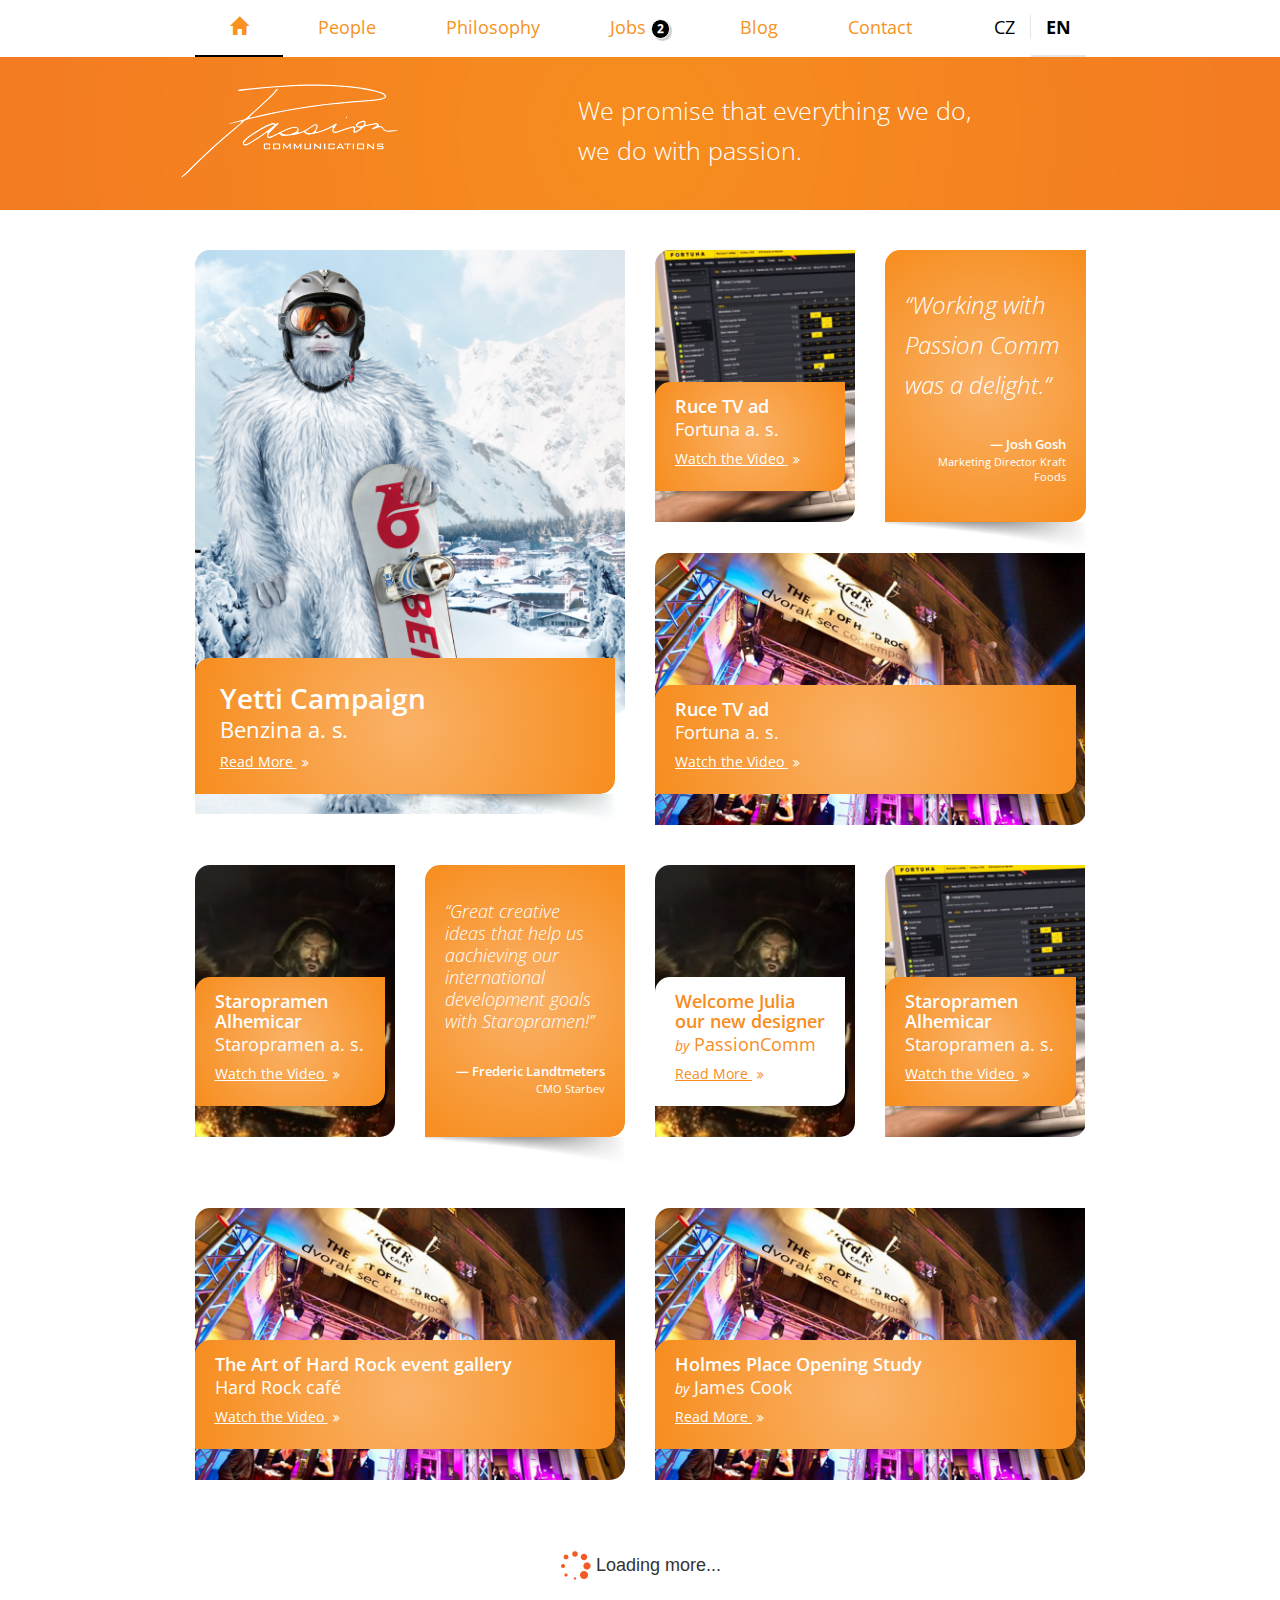
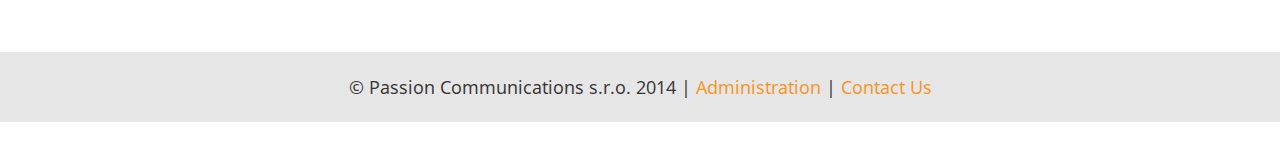
==== commit 8ed60a5a: "IE corners" ====
--- a/index.html
+++ b/index.html
@@ -23,7 +23,6 @@
 </style>
 <link rel="stylesheet" href="css/bootstrap-theme.min.css">
 <link rel="stylesheet" href="css/main.min.css">
-
 <script src="js/vendor/modernizr-2.6.2-respond-1.1.0.min.js"></script>
 </head>
 <body>
@@ -263,7 +262,18 @@
 
 	<script src="js/plugins.js"></script>
 	<script src="js/main.js"></script>
-	<script src="js/retina.min.js"></script>
+<!-- 	<script src="js/retina.min.js"></script> -->
+
+	<!--[if IE 8]>
+		<script type="text/javascript" src="js/nifycube/niftycube.js"></script>
+		 <script type="text/javascript"> 
+			window.onload=function(){
+			Nifty("div.orange-leaf, div.text-leaf img","big br tl");
+			}
+			</script>
+		 
+   <![endif]-->
+
 
 	<script>
 		var _gaq = [ [ '_setAccount', 'UA-XXXXX-X' ], [ '_trackPageview' ] ];
--- a/css/main.min.css
+++ b/css/main.min.css
@@ -1,4 +1,4 @@
 @import url(http://fonts.googleapis.com/css?family=Open+Sans:400,600,300italic,300,400italic,600italic,700,700italic&subset=latin,latin-ext);@import "../font-passioncomm/stylesheets/passioncomm.css";/*!
  *  Font Awesome 4.0.3 by @davegandy - http://fontawesome.io - @fontawesome
  *  License - http://fontawesome.io/license (Font: SIL OFL 1.1, CSS: MIT License)
- */@font-face{font-family:'FontAwesome';src:url('//netdna.bootstrapcdn.com/font-awesome/4.0.3/fonts/fontawesome-webfont.eot?v=4.0.3');src:url('//netdna.bootstrapcdn.com/font-awesome/4.0.3/fonts/fontawesome-webfont.eot?#iefix&v=4.0.3') format('embedded-opentype'),url('//netdna.bootstrapcdn.com/font-awesome/4.0.3/fonts/fontawesome-webfont.woff?v=4.0.3') format('woff'),url('//netdna.bootstrapcdn.com/font-awesome/4.0.3/fonts/fontawesome-webfont.ttf?v=4.0.3') format('truetype'),url('//netdna.bootstrapcdn.com/font-awesome/4.0.3/fonts/fontawesome-webfont.svg?v=4.0.3#fontawesomeregular') format('svg');font-weight:normal;font-style:normal}.fa{display:inline-block;font-family:FontAwesome;font-style:normal;font-weight:normal;line-height:1;-webkit-font-smoothing:antialiased;-moz-osx-font-smoothing:grayscale}.fa-lg{font-size:1.3333333333333333em;line-height:.75em;vertical-align:-15%}.fa-2x{font-size:2em}.fa-3x{font-size:3em}.fa-4x{font-size:4em}.fa-5x{font-size:5em}.fa-fw{width:1.2857142857142858em;text-align:center}.fa-ul{padding-left:0;margin-left:2.142857142857143em;list-style-type:none}.fa-ul>li{position:relative}.fa-li{position:absolute;left:-2.142857142857143em;width:2.142857142857143em;top:.14285714285714285em;text-align:center}.fa-li.fa-lg{left:-1.8571428571428572em}.fa-border{padding:.2em .25em .15em;border:solid .08em #eee;border-radius:.1em}.pull-right{float:right}.pull-left{float:left}.fa.pull-left{margin-right:.3em}.fa.pull-right{margin-left:.3em}.fa-spin{-webkit-animation:spin 2s infinite linear;-moz-animation:spin 2s infinite linear;-o-animation:spin 2s infinite linear;animation:spin 2s infinite linear}@-moz-keyframes spin{0%{-moz-transform:rotate(0deg)}100%{-moz-transform:rotate(359deg)}}@-webkit-keyframes spin{0%{-webkit-transform:rotate(0deg)}100%{-webkit-transform:rotate(359deg)}}@-o-keyframes spin{0%{-o-transform:rotate(0deg)}100%{-o-transform:rotate(359deg)}}@-ms-keyframes spin{0%{-ms-transform:rotate(0deg)}100%{-ms-transform:rotate(359deg)}}@keyframes spin{0%{transform:rotate(0deg)}100%{transform:rotate(359deg)}}.fa-rotate-90{filter:progid:DXImageTransform.Microsoft.BasicImage(rotation=1);-webkit-transform:rotate(90deg);-moz-transform:rotate(90deg);-ms-transform:rotate(90deg);-o-transform:rotate(90deg);transform:rotate(90deg)}.fa-rotate-180{filter:progid:DXImageTransform.Microsoft.BasicImage(rotation=2);-webkit-transform:rotate(180deg);-moz-transform:rotate(180deg);-ms-transform:rotate(180deg);-o-transform:rotate(180deg);transform:rotate(180deg)}.fa-rotate-270{filter:progid:DXImageTransform.Microsoft.BasicImage(rotation=3);-webkit-transform:rotate(270deg);-moz-transform:rotate(270deg);-ms-transform:rotate(270deg);-o-transform:rotate(270deg);transform:rotate(270deg)}.fa-flip-horizontal{filter:progid:DXImageTransform.Microsoft.BasicImage(rotation=0, mirror=1);-webkit-transform:scale(-1, 1);-moz-transform:scale(-1, 1);-ms-transform:scale(-1, 1);-o-transform:scale(-1, 1);transform:scale(-1, 1)}.fa-flip-vertical{filter:progid:DXImageTransform.Microsoft.BasicImage(rotation=2, mirror=1);-webkit-transform:scale(1, -1);-moz-transform:scale(1, -1);-ms-transform:scale(1, -1);-o-transform:scale(1, -1);transform:scale(1, -1)}.fa-stack{position:relative;display:inline-block;width:2em;height:2em;line-height:2em;vertical-align:middle}.fa-stack-1x,.fa-stack-2x{position:absolute;left:0;width:100%;text-align:center}.fa-stack-1x{line-height:inherit}.fa-stack-2x{font-size:2em}.fa-inverse{color:#fff}.fa-glass:before{content:"\f000"}.fa-music:before{content:"\f001"}.fa-search:before{content:"\f002"}.fa-envelope-o:before{content:"\f003"}.fa-heart:before{content:"\f004"}.fa-star:before{content:"\f005"}.fa-star-o:before{content:"\f006"}.fa-user:before{content:"\f007"}.fa-film:before{content:"\f008"}.fa-th-large:before{content:"\f009"}.fa-th:before{content:"\f00a"}.fa-th-list:before{content:"\f00b"}.fa-check:before{content:"\f00c"}.fa-times:before{content:"\f00d"}.fa-search-plus:before{content:"\f00e"}.fa-search-minus:before{content:"\f010"}.fa-power-off:before{content:"\f011"}.fa-signal:before{content:"\f012"}.fa-gear:before,.fa-cog:before{content:"\f013"}.fa-trash-o:before{content:"\f014"}.fa-home:before{content:"\f015"}.fa-file-o:before{content:"\f016"}.fa-clock-o:before{content:"\f017"}.fa-road:before{content:"\f018"}.fa-download:before{content:"\f019"}.fa-arrow-circle-o-down:before{content:"\f01a"}.fa-arrow-circle-o-up:before{content:"\f01b"}.fa-inbox:before{content:"\f01c"}.fa-play-circle-o:before{content:"\f01d"}.fa-rotate-right:before,.fa-repeat:before{content:"\f01e"}.fa-refresh:before{content:"\f021"}.fa-list-alt:before{content:"\f022"}.fa-lock:before{content:"\f023"}.fa-flag:before{content:"\f024"}.fa-headphones:before{content:"\f025"}.fa-volume-off:before{content:"\f026"}.fa-volume-down:before{content:"\f027"}.fa-volume-up:before{content:"\f028"}.fa-qrcode:before{content:"\f029"}.fa-barcode:before{content:"\f02a"}.fa-tag:before{content:"\f02b"}.fa-tags:before{content:"\f02c"}.fa-book:before{content:"\f02d"}.fa-bookmark:before{content:"\f02e"}.fa-print:before{content:"\f02f"}.fa-camera:before{content:"\f030"}.fa-font:before{content:"\f031"}.fa-bold:before{content:"\f032"}.fa-italic:before{content:"\f033"}.fa-text-height:before{content:"\f034"}.fa-text-width:before{content:"\f035"}.fa-align-left:before{content:"\f036"}.fa-align-center:before{content:"\f037"}.fa-align-right:before{content:"\f038"}.fa-align-justify:before{content:"\f039"}.fa-list:before{content:"\f03a"}.fa-dedent:before,.fa-outdent:before{content:"\f03b"}.fa-indent:before{content:"\f03c"}.fa-video-camera:before{content:"\f03d"}.fa-picture-o:before{content:"\f03e"}.fa-pencil:before{content:"\f040"}.fa-map-marker:before{content:"\f041"}.fa-adjust:before{content:"\f042"}.fa-tint:before{content:"\f043"}.fa-edit:before,.fa-pencil-square-o:before{content:"\f044"}.fa-share-square-o:before{content:"\f045"}.fa-check-square-o:before{content:"\f046"}.fa-arrows:before{content:"\f047"}.fa-step-backward:before{content:"\f048"}.fa-fast-backward:before{content:"\f049"}.fa-backward:before{content:"\f04a"}.fa-play:before{content:"\f04b"}.fa-pause:before{content:"\f04c"}.fa-stop:before{content:"\f04d"}.fa-forward:before{content:"\f04e"}.fa-fast-forward:before{content:"\f050"}.fa-step-forward:before{content:"\f051"}.fa-eject:before{content:"\f052"}.fa-chevron-left:before{content:"\f053"}.fa-chevron-right:before{content:"\f054"}.fa-plus-circle:before{content:"\f055"}.fa-minus-circle:before{content:"\f056"}.fa-times-circle:before{content:"\f057"}.fa-check-circle:before{content:"\f058"}.fa-question-circle:before{content:"\f059"}.fa-info-circle:before{content:"\f05a"}.fa-crosshairs:before{content:"\f05b"}.fa-times-circle-o:before{content:"\f05c"}.fa-check-circle-o:before{content:"\f05d"}.fa-ban:before{content:"\f05e"}.fa-arrow-left:before{content:"\f060"}.fa-arrow-right:before{content:"\f061"}.fa-arrow-up:before{content:"\f062"}.fa-arrow-down:before{content:"\f063"}.fa-mail-forward:before,.fa-share:before{content:"\f064"}.fa-expand:before{content:"\f065"}.fa-compress:before{content:"\f066"}.fa-plus:before{content:"\f067"}.fa-minus:before{content:"\f068"}.fa-asterisk:before{content:"\f069"}.fa-exclamation-circle:before{content:"\f06a"}.fa-gift:before{content:"\f06b"}.fa-leaf:before{content:"\f06c"}.fa-fire:before{content:"\f06d"}.fa-eye:before{content:"\f06e"}.fa-eye-slash:before{content:"\f070"}.fa-warning:before,.fa-exclamation-triangle:before{content:"\f071"}.fa-plane:before{content:"\f072"}.fa-calendar:before{content:"\f073"}.fa-random:before{content:"\f074"}.fa-comment:before{content:"\f075"}.fa-magnet:before{content:"\f076"}.fa-chevron-up:before{content:"\f077"}.fa-chevron-down:before{content:"\f078"}.fa-retweet:before{content:"\f079"}.fa-shopping-cart:before{content:"\f07a"}.fa-folder:before{content:"\f07b"}.fa-folder-open:before{content:"\f07c"}.fa-arrows-v:before{content:"\f07d"}.fa-arrows-h:before{content:"\f07e"}.fa-bar-chart-o:before{content:"\f080"}.fa-twitter-square:before{content:"\f081"}.fa-facebook-square:before{content:"\f082"}.fa-camera-retro:before{content:"\f083"}.fa-key:before{content:"\f084"}.fa-gears:before,.fa-cogs:before{content:"\f085"}.fa-comments:before{content:"\f086"}.fa-thumbs-o-up:before{content:"\f087"}.fa-thumbs-o-down:before{content:"\f088"}.fa-star-half:before{content:"\f089"}.fa-heart-o:before{content:"\f08a"}.fa-sign-out:before{content:"\f08b"}.fa-linkedin-square:before{content:"\f08c"}.fa-thumb-tack:before{content:"\f08d"}.fa-external-link:before{content:"\f08e"}.fa-sign-in:before{content:"\f090"}.fa-trophy:before{content:"\f091"}.fa-github-square:before{content:"\f092"}.fa-upload:before{content:"\f093"}.fa-lemon-o:before{content:"\f094"}.fa-phone:before{content:"\f095"}.fa-square-o:before{content:"\f096"}.fa-bookmark-o:before{content:"\f097"}.fa-phone-square:before{content:"\f098"}.fa-twitter:before{content:"\f099"}.fa-facebook:before{content:"\f09a"}.fa-github:before{content:"\f09b"}.fa-unlock:before{content:"\f09c"}.fa-credit-card:before{content:"\f09d"}.fa-rss:before{content:"\f09e"}.fa-hdd-o:before{content:"\f0a0"}.fa-bullhorn:before{content:"\f0a1"}.fa-bell:before{content:"\f0f3"}.fa-certificate:before{content:"\f0a3"}.fa-hand-o-right:before{content:"\f0a4"}.fa-hand-o-left:before{content:"\f0a5"}.fa-hand-o-up:before{content:"\f0a6"}.fa-hand-o-down:before{content:"\f0a7"}.fa-arrow-circle-left:before{content:"\f0a8"}.fa-arrow-circle-right:before{content:"\f0a9"}.fa-arrow-circle-up:before{content:"\f0aa"}.fa-arrow-circle-down:before{content:"\f0ab"}.fa-globe:before{content:"\f0ac"}.fa-wrench:before{content:"\f0ad"}.fa-tasks:before{content:"\f0ae"}.fa-filter:before{content:"\f0b0"}.fa-briefcase:before{content:"\f0b1"}.fa-arrows-alt:before{content:"\f0b2"}.fa-group:before,.fa-users:before{content:"\f0c0"}.fa-chain:before,.fa-link:before{content:"\f0c1"}.fa-cloud:before{content:"\f0c2"}.fa-flask:before{content:"\f0c3"}.fa-cut:before,.fa-scissors:before{content:"\f0c4"}.fa-copy:before,.fa-files-o:before{content:"\f0c5"}.fa-paperclip:before{content:"\f0c6"}.fa-save:before,.fa-floppy-o:before{content:"\f0c7"}.fa-square:before{content:"\f0c8"}.fa-bars:before{content:"\f0c9"}.fa-list-ul:before{content:"\f0ca"}.fa-list-ol:before{content:"\f0cb"}.fa-strikethrough:before{content:"\f0cc"}.fa-underline:before{content:"\f0cd"}.fa-table:before{content:"\f0ce"}.fa-magic:before{content:"\f0d0"}.fa-truck:before{content:"\f0d1"}.fa-pinterest:before{content:"\f0d2"}.fa-pinterest-square:before{content:"\f0d3"}.fa-google-plus-square:before{content:"\f0d4"}.fa-google-plus:before{content:"\f0d5"}.fa-money:before{content:"\f0d6"}.fa-caret-down:before{content:"\f0d7"}.fa-caret-up:before{content:"\f0d8"}.fa-caret-left:before{content:"\f0d9"}.fa-caret-right:before{content:"\f0da"}.fa-columns:before{content:"\f0db"}.fa-unsorted:before,.fa-sort:before{content:"\f0dc"}.fa-sort-down:before,.fa-sort-asc:before{content:"\f0dd"}.fa-sort-up:before,.fa-sort-desc:before{content:"\f0de"}.fa-envelope:before{content:"\f0e0"}.fa-linkedin:before{content:"\f0e1"}.fa-rotate-left:before,.fa-undo:before{content:"\f0e2"}.fa-legal:before,.fa-gavel:before{content:"\f0e3"}.fa-dashboard:before,.fa-tachometer:before{content:"\f0e4"}.fa-comment-o:before{content:"\f0e5"}.fa-comments-o:before{content:"\f0e6"}.fa-flash:before,.fa-bolt:before{content:"\f0e7"}.fa-sitemap:before{content:"\f0e8"}.fa-umbrella:before{content:"\f0e9"}.fa-paste:before,.fa-clipboard:before{content:"\f0ea"}.fa-lightbulb-o:before{content:"\f0eb"}.fa-exchange:before{content:"\f0ec"}.fa-cloud-download:before{content:"\f0ed"}.fa-cloud-upload:before{content:"\f0ee"}.fa-user-md:before{content:"\f0f0"}.fa-stethoscope:before{content:"\f0f1"}.fa-suitcase:before{content:"\f0f2"}.fa-bell-o:before{content:"\f0a2"}.fa-coffee:before{content:"\f0f4"}.fa-cutlery:before{content:"\f0f5"}.fa-file-text-o:before{content:"\f0f6"}.fa-building-o:before{content:"\f0f7"}.fa-hospital-o:before{content:"\f0f8"}.fa-ambulance:before{content:"\f0f9"}.fa-medkit:before{content:"\f0fa"}.fa-fighter-jet:before{content:"\f0fb"}.fa-beer:before{content:"\f0fc"}.fa-h-square:before{content:"\f0fd"}.fa-plus-square:before{content:"\f0fe"}.fa-angle-double-left:before{content:"\f100"}.fa-angle-double-right:before{content:"\f101"}.fa-angle-double-up:before{content:"\f102"}.fa-angle-double-down:before{content:"\f103"}.fa-angle-left:before{content:"\f104"}.fa-angle-right:before{content:"\f105"}.fa-angle-up:before{content:"\f106"}.fa-angle-down:before{content:"\f107"}.fa-desktop:before{content:"\f108"}.fa-laptop:before{content:"\f109"}.fa-tablet:before{content:"\f10a"}.fa-mobile-phone:before,.fa-mobile:before{content:"\f10b"}.fa-circle-o:before{content:"\f10c"}.fa-quote-left:before{content:"\f10d"}.fa-quote-right:before{content:"\f10e"}.fa-spinner:before{content:"\f110"}.fa-circle:before{content:"\f111"}.fa-mail-reply:before,.fa-reply:before{content:"\f112"}.fa-github-alt:before{content:"\f113"}.fa-folder-o:before{content:"\f114"}.fa-folder-open-o:before{content:"\f115"}.fa-smile-o:before{content:"\f118"}.fa-frown-o:before{content:"\f119"}.fa-meh-o:before{content:"\f11a"}.fa-gamepad:before{content:"\f11b"}.fa-keyboard-o:before{content:"\f11c"}.fa-flag-o:before{content:"\f11d"}.fa-flag-checkered:before{content:"\f11e"}.fa-terminal:before{content:"\f120"}.fa-code:before{content:"\f121"}.fa-reply-all:before{content:"\f122"}.fa-mail-reply-all:before{content:"\f122"}.fa-star-half-empty:before,.fa-star-half-full:before,.fa-star-half-o:before{content:"\f123"}.fa-location-arrow:before{content:"\f124"}.fa-crop:before{content:"\f125"}.fa-code-fork:before{content:"\f126"}.fa-unlink:before,.fa-chain-broken:before{content:"\f127"}.fa-question:before{content:"\f128"}.fa-info:before{content:"\f129"}.fa-exclamation:before{content:"\f12a"}.fa-superscript:before{content:"\f12b"}.fa-subscript:before{content:"\f12c"}.fa-eraser:before{content:"\f12d"}.fa-puzzle-piece:before{content:"\f12e"}.fa-microphone:before{content:"\f130"}.fa-microphone-slash:before{content:"\f131"}.fa-shield:before{content:"\f132"}.fa-calendar-o:before{content:"\f133"}.fa-fire-extinguisher:before{content:"\f134"}.fa-rocket:before{content:"\f135"}.fa-maxcdn:before{content:"\f136"}.fa-chevron-circle-left:before{content:"\f137"}.fa-chevron-circle-right:before{content:"\f138"}.fa-chevron-circle-up:before{content:"\f139"}.fa-chevron-circle-down:before{content:"\f13a"}.fa-html5:before{content:"\f13b"}.fa-css3:before{content:"\f13c"}.fa-anchor:before{content:"\f13d"}.fa-unlock-alt:before{content:"\f13e"}.fa-bullseye:before{content:"\f140"}.fa-ellipsis-h:before{content:"\f141"}.fa-ellipsis-v:before{content:"\f142"}.fa-rss-square:before{content:"\f143"}.fa-play-circle:before{content:"\f144"}.fa-ticket:before{content:"\f145"}.fa-minus-square:before{content:"\f146"}.fa-minus-square-o:before{content:"\f147"}.fa-level-up:before{content:"\f148"}.fa-level-down:before{content:"\f149"}.fa-check-square:before{content:"\f14a"}.fa-pencil-square:before{content:"\f14b"}.fa-external-link-square:before{content:"\f14c"}.fa-share-square:before{content:"\f14d"}.fa-compass:before{content:"\f14e"}.fa-toggle-down:before,.fa-caret-square-o-down:before{content:"\f150"}.fa-toggle-up:before,.fa-caret-square-o-up:before{content:"\f151"}.fa-toggle-right:before,.fa-caret-square-o-right:before{content:"\f152"}.fa-euro:before,.fa-eur:before{content:"\f153"}.fa-gbp:before{content:"\f154"}.fa-dollar:before,.fa-usd:before{content:"\f155"}.fa-rupee:before,.fa-inr:before{content:"\f156"}.fa-cny:before,.fa-rmb:before,.fa-yen:before,.fa-jpy:before{content:"\f157"}.fa-ruble:before,.fa-rouble:before,.fa-rub:before{content:"\f158"}.fa-won:before,.fa-krw:before{content:"\f159"}.fa-bitcoin:before,.fa-btc:before{content:"\f15a"}.fa-file:before{content:"\f15b"}.fa-file-text:before{content:"\f15c"}.fa-sort-alpha-asc:before{content:"\f15d"}.fa-sort-alpha-desc:before{content:"\f15e"}.fa-sort-amount-asc:before{content:"\f160"}.fa-sort-amount-desc:before{content:"\f161"}.fa-sort-numeric-asc:before{content:"\f162"}.fa-sort-numeric-desc:before{content:"\f163"}.fa-thumbs-up:before{content:"\f164"}.fa-thumbs-down:before{content:"\f165"}.fa-youtube-square:before{content:"\f166"}.fa-youtube:before{content:"\f167"}.fa-xing:before{content:"\f168"}.fa-xing-square:before{content:"\f169"}.fa-youtube-play:before{content:"\f16a"}.fa-dropbox:before{content:"\f16b"}.fa-stack-overflow:before{content:"\f16c"}.fa-instagram:before{content:"\f16d"}.fa-flickr:before{content:"\f16e"}.fa-adn:before{content:"\f170"}.fa-bitbucket:before{content:"\f171"}.fa-bitbucket-square:before{content:"\f172"}.fa-tumblr:before{content:"\f173"}.fa-tumblr-square:before{content:"\f174"}.fa-long-arrow-down:before{content:"\f175"}.fa-long-arrow-up:before{content:"\f176"}.fa-long-arrow-left:before{content:"\f177"}.fa-long-arrow-right:before{content:"\f178"}.fa-apple:before{content:"\f179"}.fa-windows:before{content:"\f17a"}.fa-android:before{content:"\f17b"}.fa-linux:before{content:"\f17c"}.fa-dribbble:before{content:"\f17d"}.fa-skype:before{content:"\f17e"}.fa-foursquare:before{content:"\f180"}.fa-trello:before{content:"\f181"}.fa-female:before{content:"\f182"}.fa-male:before{content:"\f183"}.fa-gittip:before{content:"\f184"}.fa-sun-o:before{content:"\f185"}.fa-moon-o:before{content:"\f186"}.fa-archive:before{content:"\f187"}.fa-bug:before{content:"\f188"}.fa-vk:before{content:"\f189"}.fa-weibo:before{content:"\f18a"}.fa-renren:before{content:"\f18b"}.fa-pagelines:before{content:"\f18c"}.fa-stack-exchange:before{content:"\f18d"}.fa-arrow-circle-o-right:before{content:"\f18e"}.fa-arrow-circle-o-left:before{content:"\f190"}.fa-toggle-left:before,.fa-caret-square-o-left:before{content:"\f191"}.fa-dot-circle-o:before{content:"\f192"}.fa-wheelchair:before{content:"\f193"}.fa-vimeo-square:before{content:"\f194"}.fa-turkish-lira:before,.fa-try:before{content:"\f195"}.fa-plus-square-o:before{content:"\f196"}.tophead{background-image:url("img/tophead.png");background-repeat:no-repeat;background-position:top center;margin-bottom:40px}@media only screen and (-webkit-min-device-pixel-ratio:2),only screen and (min--moz-device-pixel-ratio:2),only screen and (-o-min-device-pixel-ratio:2/1),only screen and (min-device-pixel-ratio:2),only screen and (min-resolution:192dpi),only screen and (min-resolution:2dppx){.tophead{background-image:url("img/tophead@2x.png");background-size:auto 160px}}.tophead .container{height:160px}.tophead .container .logo{background-image:url("img/logo.png");height:100px;margin-top:30px;background-repeat:no-repeat;background-position:left center}@media only screen and (-webkit-min-device-pixel-ratio:2),only screen and (min--moz-device-pixel-ratio:2),only screen and (-o-min-device-pixel-ratio:2/1),only screen and (min-device-pixel-ratio:2),only screen and (min-resolution:192dpi),only screen and (min-resolution:2dppx){.tophead .container .logo{background-image:url("img/logo@2x.png");background-size:220px 100px}}.tophead .container .slogan{font-family:'Open Sans',sans-serif;color:#fff;font-size:25px;font-weight:300;line-height:40px;margin-top:40px}.tophead .container .col-xs-1{padding:0}.tophead .container .arrow{display:block}.tophead .container .arrow a{text-align:center;font-size:25px;color:#fff;display:block;height:160px;line-height:160px}.tophead .container .arrow a:hover{background-color:rgba(255,255,255,0.2)}@media (max-width:767px){.tophead .container .logo{background-position:center}}.navbar-passion{border:0;background:#fff;font-family:'Open Sans',sans-serif}.navbar-passion .main-menu .navbar-nav>li>a{padding-left:35px;padding-right:35px;text-align:center;color:#f7931e;line-height:25px}.navbar-passion .main-menu .navbar-nav>li>a .badge{vertical-align:middle;padding:3px 5px;border:solid 1px #fff;background:#000;color:#fff;-webkit-border-radius:15px;-moz-border-radius:15px;border-radius:15px;-webkit-box-shadow:2px 2px 1px rgba(0,0,0,0.2);-moz-box-shadow:2px 2px 1px rgba(0,0,0,0.2);box-shadow:2px 2px 1px rgba(0,0,0,0.2);font-size:12px}.navbar-passion .main-menu .navbar-nav>li:hover,.navbar-passion .main-menu .navbar-nav>li:focus{border-bottom:solid 2px #e6e6e6}.navbar-passion .main-menu .navbar-nav>li.active{border-bottom:solid 2px #000}.navbar-passion .navbar-header{background:#fff}.navbar-passion .navbar-header .navbar-toggle{margin-top:-6px;padding:15px 9px 3px 9px;background-color:#e6e6e6;-webkit-border-top-right-radius:0;-webkit-border-bottom-right-radius:10px;-webkit-border-bottom-left-radius:0;-webkit-border-top-left-radius:0;-moz-border-radius-topright:0;-moz-border-radius-bottomright:10px;-moz-border-radius-bottomleft:0;-moz-border-radius-topleft:0;border-top-right-radius:0;border-bottom-right-radius:10px;border-bottom-left-radius:0;border-top-left-radius:0;-moz-background-clip:padding-box;-webkit-background-clip:padding-box;background-clip:padding-box}.navbar-passion .navbar-header .navbar-toggle .icon-bar{display:none}.navbar-passion .navbar-header .navbar-toggle i{color:#f7931e}.navbar-passion .navbar-header .navbar-toggle:hover i{color:#da7908}.navbar-passion .navbar-header .navbar-toggle.collapsed{margin-top:15px;background-color:#fff;padding:inherit;-webkit-border-top-right-radius:0;-webkit-border-bottom-right-radius:0;-webkit-border-bottom-left-radius:0;-webkit-border-top-left-radius:0;-moz-border-radius-topright:0;-moz-border-radius-bottomright:0;-moz-border-radius-bottomleft:0;-moz-border-radius-topleft:0;border-top-right-radius:0;border-bottom-right-radius:0;border-bottom-left-radius:0;border-top-left-radius:0;-moz-background-clip:padding-box;-webkit-background-clip:padding-box;background-clip:padding-box}.navbar-passion .navbar-header .navbar-toggle.collapsed .icon-bar{background-color:#000;display:block}.navbar-passion .navbar-header .navbar-toggle.collapsed i{display:none}.navbar-passion .navbar-header .languages{margin:0 0 0 12px}.navbar-passion .navbar-header .languages>li.active>a{color:#000}.navbar-passion .navbar-header .languages a{margin-top:0;display:inline-block;line-height:25px;float:left;height:auto;font-size:18px;padding:15px 0;color:#000}.navbar-passion .navbar-header .languages a.active,.navbar-passion .navbar-header .languages a:hover,.navbar-passion .navbar-header .languages a:focus{text-decoration:none;font-weight:bold;border-bottom:solid 2px #e6e6e6}.navbar-passion .navbar-header .languages a span{padding:0 15px}.navbar-passion .navbar-header .languages a.cz span{border-right:solid 1px #e6e6e6}@media (max-width:992px){.navbar-passion .main-menu .navbar-nav>li>a{padding-left:20px;padding-right:20px}}@media (max-width:767px){.navbar-passion{background:#e6e6e6}.navbar-passion .main-menu .navbar-nav>li{border-bottom:none}.navbar-passion .main-menu .navbar-nav>li.active,.navbar-passion .main-menu .navbar-nav>li:hover,.navbar-passion .main-menu .navbar-nav>li:focus{border-bottom:none}.navbar-passion .main-menu .navbar-nav>li.active a,.navbar-passion .main-menu .navbar-nav>li:hover a,.navbar-passion .main-menu .navbar-nav>li:focus a{color:#000}}.container{max-width:921px}*{font-size:large}.row-margin{margin-bottom:40px}.info-block .orange-leaf .content{text-align:left;background-image:-webkit-radial-gradient(circle, #fab268, #f78d1e);background-image:radial-gradient(circle, #fab268, #f78d1e);background-repeat:no-repeat;color:#fff;padding:15px 20px 20px 20px;font-family:'Open Sans',sans-serif;-webkit-border-top-right-radius:0;-webkit-border-bottom-right-radius:15px;-webkit-border-bottom-left-radius:0;-webkit-border-top-left-radius:15px;-moz-border-radius-topright:0;-moz-border-radius-bottomright:15px;-moz-border-radius-bottomleft:0;-moz-border-radius-topleft:15px;border-top-right-radius:0;border-bottom-right-radius:15px;border-bottom-left-radius:0;border-top-left-radius:15px;-moz-background-clip:padding-box;-webkit-background-clip:padding-box;background-clip:padding-box}.info-block .orange-leaf .content.active{color:#f78d1e;background:#fff}.info-block .orange-leaf .content.active a{color:#f78d1e !important;background:#fff}.info-block .orange-leaf .content.standout{padding:25px 20px 20px 25px}.info-block .orange-leaf .content.standout h2{font-size:28px}.info-block .orange-leaf .content.standout .author{font-size:22px}.info-block .orange-leaf .content h2{margin:0;font-weight:600;font-size:18px}.info-block .orange-leaf .content h2.standout{font-size:24px}.info-block .orange-leaf .content .author{margin-bottom:3px}.info-block .orange-leaf .content .author em{font-size:14px}.info-block .orange-leaf .content a{color:#fff;text-decoration:underline;font-size:14px}.info-block .orange-leaf .content a i{margin-left:5px;font-size:12px}.info-block .orange-leaf .content a:hover{text-decoration:none}.info-block .orange-leaf .shadow{height:31px;background-image:url("img/shadow.png");background-repeat:no-repeat;background-position:right top}@media only screen and (-webkit-min-device-pixel-ratio:2),only screen and (min--moz-device-pixel-ratio:2),only screen and (-o-min-device-pixel-ratio:2/1),only screen and (min-device-pixel-ratio:2),only screen and (min-resolution:192dpi),only screen and (min-resolution:2dppx){.info-block .orange-leaf .shadow{background-image:url("img/shadow@2x.png");background-size:228px 31px}}.info-block.full-orange-leaf .orange-leaf .content{height:272px;padding:35px 20px 0 20px}.info-block.full-orange-leaf .orange-leaf .content .quote{font-style:italic;font-weight:300;line-height:40px;margin-bottom:30px;font-size:24px}.info-block.full-orange-leaf .orange-leaf .content .quote.large{font-size:18px;line-height:22px}.info-block.full-orange-leaf .orange-leaf .content p{font-size:11px;text-align:right}.info-block.full-orange-leaf .orange-leaf .content p .quote-author{font-weight:600;display:block;font-size:13px}.info-block.full-orange-leaf .orange-leaf .content p .quote-author:before{content:"— "}.info-block.text-leaf{position:relative;text-align:center;height:272px;overflow:hidden;-webkit-border-top-right-radius:0;-webkit-border-bottom-right-radius:15px;-webkit-border-bottom-left-radius:0;-webkit-border-top-left-radius:15px;-moz-border-radius-topright:0;-moz-border-radius-bottomright:15px;-moz-border-radius-bottomleft:0;-moz-border-radius-topleft:15px;border-top-right-radius:0;border-bottom-right-radius:15px;border-bottom-left-radius:0;border-top-left-radius:15px;-moz-background-clip:padding-box;-webkit-background-clip:padding-box;background-clip:padding-box}.info-block.text-leaf img{margin-left:auto;margin-right:auto;display:block;max-width:100%;height:auto}.info-block.text-leaf .orange-leaf{position:absolute;bottom:0;left:0;right:10px}.info-block.double-height{height:575px}.loader{margin-top:50px;padding:20px;text-align:center}footer{margin-top:50px;height:70px;background-color:#e6e6e6;text-align:center;line-height:70px;font-family:'Open Sans',sans-serif}footer a{color:#f7931e}@media (min-width:768px) and (max-width:991px){.container.info-blocks .info-block{margin-bottom:0}.container.info-blocks .info-block .orange-leaf .content{text-align:left;padding:10px 20px}.container.info-blocks .info-block .orange-leaf .content h2{margin:0;font-size:13px}.container.info-blocks .info-block .orange-leaf .content .author{font-size:12px;margin-bottom:3px}.container.info-blocks .info-block .orange-leaf .content .author em{font-size:10px}.container.info-blocks .info-block .orange-leaf .content a{color:#fff;text-decoration:underline;font-size:12px}.container.info-blocks .info-block .orange-leaf .content a i{margin-left:5px;font-size:10px}.container.info-blocks .info-block .orange-leaf .content a:hover{text-decoration:none}.container.info-blocks .info-block.full-orange-leaf .orange-leaf .content{height:214px;padding-top:20px}.container.info-blocks .info-block.full-orange-leaf .orange-leaf .content .quote{line-height:25px;margin-bottom:20px;font-size:18px}.container.info-blocks .info-block.full-orange-leaf .orange-leaf .content .quote.large{font-size:14px;line-height:22px}.container.info-blocks .info-block.full-orange-leaf .orange-leaf .content p{font-size:11px;text-align:right}.container.info-blocks .info-block.full-orange-leaf .orange-leaf .content p .quote-author{font-weight:600;display:block;font-size:10px}.container.info-blocks .info-block.full-orange-leaf .orange-leaf .content p .quote-author:before{content:"— "}.container.info-blocks .info-block.text-leaf{height:214px}.container.info-blocks .info-block.double-height{height:460px}}@media (max-width:767px){.container.info-blocks{padding:0;overflow:hidden}.container.info-blocks .info-block{display:block;margin-left:auto;margin-right:auto;max-width:420px;margin-bottom:30px}.container.info-blocks .info-block .shadow{display:none}.container.info-blocks .info-block.full-orange-leaf .content{height:240px;-webkit-border-top-right-radius:0;-webkit-border-bottom-right-radius:0;-webkit-border-bottom-left-radius:0;-webkit-border-top-left-radius:0;-moz-border-radius-topright:0;-moz-border-radius-bottomright:0;-moz-border-radius-bottomleft:0;-moz-border-radius-topleft:0;border-top-right-radius:0;border-bottom-right-radius:0;border-bottom-left-radius:0;border-top-left-radius:0;-moz-background-clip:padding-box;-webkit-background-clip:padding-box;background-clip:padding-box;text-align:center}.container.info-blocks .info-block.full-orange-leaf .content p{text-align:center}.container.info-blocks .info-block.text-leaf{height:350px;-webkit-border-top-right-radius:0;-webkit-border-bottom-right-radius:0;-webkit-border-bottom-left-radius:0;-webkit-border-top-left-radius:0;-moz-border-radius-topright:0;-moz-border-radius-bottomright:0;-moz-border-radius-bottomleft:0;-moz-border-radius-topleft:0;border-top-right-radius:0;border-bottom-right-radius:0;border-bottom-left-radius:0;border-top-left-radius:0;-moz-background-clip:padding-box;-webkit-background-clip:padding-box;background-clip:padding-box}.container.info-blocks .info-block.text-leaf .orange-leaf{position:absolute;bottom:20px;left:20px;right:20px}.container.info-blocks .info-block.double-height{height:490px}.container.info-blocks .col-lg-6 .info-block{height:240px}footer{height:140px}}+ */@font-face{font-family:'FontAwesome';src:url('//netdna.bootstrapcdn.com/font-awesome/4.0.3/fonts/fontawesome-webfont.eot?v=4.0.3');src:url('//netdna.bootstrapcdn.com/font-awesome/4.0.3/fonts/fontawesome-webfont.eot?#iefix&v=4.0.3') format('embedded-opentype'),url('//netdna.bootstrapcdn.com/font-awesome/4.0.3/fonts/fontawesome-webfont.woff?v=4.0.3') format('woff'),url('//netdna.bootstrapcdn.com/font-awesome/4.0.3/fonts/fontawesome-webfont.ttf?v=4.0.3') format('truetype'),url('//netdna.bootstrapcdn.com/font-awesome/4.0.3/fonts/fontawesome-webfont.svg?v=4.0.3#fontawesomeregular') format('svg');font-weight:normal;font-style:normal}.fa{display:inline-block;font-family:FontAwesome;font-style:normal;font-weight:normal;line-height:1;-webkit-font-smoothing:antialiased;-moz-osx-font-smoothing:grayscale}.fa-lg{font-size:1.3333333333333333em;line-height:.75em;vertical-align:-15%}.fa-2x{font-size:2em}.fa-3x{font-size:3em}.fa-4x{font-size:4em}.fa-5x{font-size:5em}.fa-fw{width:1.2857142857142858em;text-align:center}.fa-ul{padding-left:0;margin-left:2.142857142857143em;list-style-type:none}.fa-ul>li{position:relative}.fa-li{position:absolute;left:-2.142857142857143em;width:2.142857142857143em;top:.14285714285714285em;text-align:center}.fa-li.fa-lg{left:-1.8571428571428572em}.fa-border{padding:.2em .25em .15em;border:solid .08em #eee;border-radius:.1em}.pull-right{float:right}.pull-left{float:left}.fa.pull-left{margin-right:.3em}.fa.pull-right{margin-left:.3em}.fa-spin{-webkit-animation:spin 2s infinite linear;-moz-animation:spin 2s infinite linear;-o-animation:spin 2s infinite linear;animation:spin 2s infinite linear}@-moz-keyframes spin{0%{-moz-transform:rotate(0deg)}100%{-moz-transform:rotate(359deg)}}@-webkit-keyframes spin{0%{-webkit-transform:rotate(0deg)}100%{-webkit-transform:rotate(359deg)}}@-o-keyframes spin{0%{-o-transform:rotate(0deg)}100%{-o-transform:rotate(359deg)}}@-ms-keyframes spin{0%{-ms-transform:rotate(0deg)}100%{-ms-transform:rotate(359deg)}}@keyframes spin{0%{transform:rotate(0deg)}100%{transform:rotate(359deg)}}.fa-rotate-90{filter:progid:DXImageTransform.Microsoft.BasicImage(rotation=1);-webkit-transform:rotate(90deg);-moz-transform:rotate(90deg);-ms-transform:rotate(90deg);-o-transform:rotate(90deg);transform:rotate(90deg)}.fa-rotate-180{filter:progid:DXImageTransform.Microsoft.BasicImage(rotation=2);-webkit-transform:rotate(180deg);-moz-transform:rotate(180deg);-ms-transform:rotate(180deg);-o-transform:rotate(180deg);transform:rotate(180deg)}.fa-rotate-270{filter:progid:DXImageTransform.Microsoft.BasicImage(rotation=3);-webkit-transform:rotate(270deg);-moz-transform:rotate(270deg);-ms-transform:rotate(270deg);-o-transform:rotate(270deg);transform:rotate(270deg)}.fa-flip-horizontal{filter:progid:DXImageTransform.Microsoft.BasicImage(rotation=0, mirror=1);-webkit-transform:scale(-1, 1);-moz-transform:scale(-1, 1);-ms-transform:scale(-1, 1);-o-transform:scale(-1, 1);transform:scale(-1, 1)}.fa-flip-vertical{filter:progid:DXImageTransform.Microsoft.BasicImage(rotation=2, mirror=1);-webkit-transform:scale(1, -1);-moz-transform:scale(1, -1);-ms-transform:scale(1, -1);-o-transform:scale(1, -1);transform:scale(1, -1)}.fa-stack{position:relative;display:inline-block;width:2em;height:2em;line-height:2em;vertical-align:middle}.fa-stack-1x,.fa-stack-2x{position:absolute;left:0;width:100%;text-align:center}.fa-stack-1x{line-height:inherit}.fa-stack-2x{font-size:2em}.fa-inverse{color:#fff}.fa-glass:before{content:"\f000"}.fa-music:before{content:"\f001"}.fa-search:before{content:"\f002"}.fa-envelope-o:before{content:"\f003"}.fa-heart:before{content:"\f004"}.fa-star:before{content:"\f005"}.fa-star-o:before{content:"\f006"}.fa-user:before{content:"\f007"}.fa-film:before{content:"\f008"}.fa-th-large:before{content:"\f009"}.fa-th:before{content:"\f00a"}.fa-th-list:before{content:"\f00b"}.fa-check:before{content:"\f00c"}.fa-times:before{content:"\f00d"}.fa-search-plus:before{content:"\f00e"}.fa-search-minus:before{content:"\f010"}.fa-power-off:before{content:"\f011"}.fa-signal:before{content:"\f012"}.fa-gear:before,.fa-cog:before{content:"\f013"}.fa-trash-o:before{content:"\f014"}.fa-home:before{content:"\f015"}.fa-file-o:before{content:"\f016"}.fa-clock-o:before{content:"\f017"}.fa-road:before{content:"\f018"}.fa-download:before{content:"\f019"}.fa-arrow-circle-o-down:before{content:"\f01a"}.fa-arrow-circle-o-up:before{content:"\f01b"}.fa-inbox:before{content:"\f01c"}.fa-play-circle-o:before{content:"\f01d"}.fa-rotate-right:before,.fa-repeat:before{content:"\f01e"}.fa-refresh:before{content:"\f021"}.fa-list-alt:before{content:"\f022"}.fa-lock:before{content:"\f023"}.fa-flag:before{content:"\f024"}.fa-headphones:before{content:"\f025"}.fa-volume-off:before{content:"\f026"}.fa-volume-down:before{content:"\f027"}.fa-volume-up:before{content:"\f028"}.fa-qrcode:before{content:"\f029"}.fa-barcode:before{content:"\f02a"}.fa-tag:before{content:"\f02b"}.fa-tags:before{content:"\f02c"}.fa-book:before{content:"\f02d"}.fa-bookmark:before{content:"\f02e"}.fa-print:before{content:"\f02f"}.fa-camera:before{content:"\f030"}.fa-font:before{content:"\f031"}.fa-bold:before{content:"\f032"}.fa-italic:before{content:"\f033"}.fa-text-height:before{content:"\f034"}.fa-text-width:before{content:"\f035"}.fa-align-left:before{content:"\f036"}.fa-align-center:before{content:"\f037"}.fa-align-right:before{content:"\f038"}.fa-align-justify:before{content:"\f039"}.fa-list:before{content:"\f03a"}.fa-dedent:before,.fa-outdent:before{content:"\f03b"}.fa-indent:before{content:"\f03c"}.fa-video-camera:before{content:"\f03d"}.fa-picture-o:before{content:"\f03e"}.fa-pencil:before{content:"\f040"}.fa-map-marker:before{content:"\f041"}.fa-adjust:before{content:"\f042"}.fa-tint:before{content:"\f043"}.fa-edit:before,.fa-pencil-square-o:before{content:"\f044"}.fa-share-square-o:before{content:"\f045"}.fa-check-square-o:before{content:"\f046"}.fa-arrows:before{content:"\f047"}.fa-step-backward:before{content:"\f048"}.fa-fast-backward:before{content:"\f049"}.fa-backward:before{content:"\f04a"}.fa-play:before{content:"\f04b"}.fa-pause:before{content:"\f04c"}.fa-stop:before{content:"\f04d"}.fa-forward:before{content:"\f04e"}.fa-fast-forward:before{content:"\f050"}.fa-step-forward:before{content:"\f051"}.fa-eject:before{content:"\f052"}.fa-chevron-left:before{content:"\f053"}.fa-chevron-right:before{content:"\f054"}.fa-plus-circle:before{content:"\f055"}.fa-minus-circle:before{content:"\f056"}.fa-times-circle:before{content:"\f057"}.fa-check-circle:before{content:"\f058"}.fa-question-circle:before{content:"\f059"}.fa-info-circle:before{content:"\f05a"}.fa-crosshairs:before{content:"\f05b"}.fa-times-circle-o:before{content:"\f05c"}.fa-check-circle-o:before{content:"\f05d"}.fa-ban:before{content:"\f05e"}.fa-arrow-left:before{content:"\f060"}.fa-arrow-right:before{content:"\f061"}.fa-arrow-up:before{content:"\f062"}.fa-arrow-down:before{content:"\f063"}.fa-mail-forward:before,.fa-share:before{content:"\f064"}.fa-expand:before{content:"\f065"}.fa-compress:before{content:"\f066"}.fa-plus:before{content:"\f067"}.fa-minus:before{content:"\f068"}.fa-asterisk:before{content:"\f069"}.fa-exclamation-circle:before{content:"\f06a"}.fa-gift:before{content:"\f06b"}.fa-leaf:before{content:"\f06c"}.fa-fire:before{content:"\f06d"}.fa-eye:before{content:"\f06e"}.fa-eye-slash:before{content:"\f070"}.fa-warning:before,.fa-exclamation-triangle:before{content:"\f071"}.fa-plane:before{content:"\f072"}.fa-calendar:before{content:"\f073"}.fa-random:before{content:"\f074"}.fa-comment:before{content:"\f075"}.fa-magnet:before{content:"\f076"}.fa-chevron-up:before{content:"\f077"}.fa-chevron-down:before{content:"\f078"}.fa-retweet:before{content:"\f079"}.fa-shopping-cart:before{content:"\f07a"}.fa-folder:before{content:"\f07b"}.fa-folder-open:before{content:"\f07c"}.fa-arrows-v:before{content:"\f07d"}.fa-arrows-h:before{content:"\f07e"}.fa-bar-chart-o:before{content:"\f080"}.fa-twitter-square:before{content:"\f081"}.fa-facebook-square:before{content:"\f082"}.fa-camera-retro:before{content:"\f083"}.fa-key:before{content:"\f084"}.fa-gears:before,.fa-cogs:before{content:"\f085"}.fa-comments:before{content:"\f086"}.fa-thumbs-o-up:before{content:"\f087"}.fa-thumbs-o-down:before{content:"\f088"}.fa-star-half:before{content:"\f089"}.fa-heart-o:before{content:"\f08a"}.fa-sign-out:before{content:"\f08b"}.fa-linkedin-square:before{content:"\f08c"}.fa-thumb-tack:before{content:"\f08d"}.fa-external-link:before{content:"\f08e"}.fa-sign-in:before{content:"\f090"}.fa-trophy:before{content:"\f091"}.fa-github-square:before{content:"\f092"}.fa-upload:before{content:"\f093"}.fa-lemon-o:before{content:"\f094"}.fa-phone:before{content:"\f095"}.fa-square-o:before{content:"\f096"}.fa-bookmark-o:before{content:"\f097"}.fa-phone-square:before{content:"\f098"}.fa-twitter:before{content:"\f099"}.fa-facebook:before{content:"\f09a"}.fa-github:before{content:"\f09b"}.fa-unlock:before{content:"\f09c"}.fa-credit-card:before{content:"\f09d"}.fa-rss:before{content:"\f09e"}.fa-hdd-o:before{content:"\f0a0"}.fa-bullhorn:before{content:"\f0a1"}.fa-bell:before{content:"\f0f3"}.fa-certificate:before{content:"\f0a3"}.fa-hand-o-right:before{content:"\f0a4"}.fa-hand-o-left:before{content:"\f0a5"}.fa-hand-o-up:before{content:"\f0a6"}.fa-hand-o-down:before{content:"\f0a7"}.fa-arrow-circle-left:before{content:"\f0a8"}.fa-arrow-circle-right:before{content:"\f0a9"}.fa-arrow-circle-up:before{content:"\f0aa"}.fa-arrow-circle-down:before{content:"\f0ab"}.fa-globe:before{content:"\f0ac"}.fa-wrench:before{content:"\f0ad"}.fa-tasks:before{content:"\f0ae"}.fa-filter:before{content:"\f0b0"}.fa-briefcase:before{content:"\f0b1"}.fa-arrows-alt:before{content:"\f0b2"}.fa-group:before,.fa-users:before{content:"\f0c0"}.fa-chain:before,.fa-link:before{content:"\f0c1"}.fa-cloud:before{content:"\f0c2"}.fa-flask:before{content:"\f0c3"}.fa-cut:before,.fa-scissors:before{content:"\f0c4"}.fa-copy:before,.fa-files-o:before{content:"\f0c5"}.fa-paperclip:before{content:"\f0c6"}.fa-save:before,.fa-floppy-o:before{content:"\f0c7"}.fa-square:before{content:"\f0c8"}.fa-bars:before{content:"\f0c9"}.fa-list-ul:before{content:"\f0ca"}.fa-list-ol:before{content:"\f0cb"}.fa-strikethrough:before{content:"\f0cc"}.fa-underline:before{content:"\f0cd"}.fa-table:before{content:"\f0ce"}.fa-magic:before{content:"\f0d0"}.fa-truck:before{content:"\f0d1"}.fa-pinterest:before{content:"\f0d2"}.fa-pinterest-square:before{content:"\f0d3"}.fa-google-plus-square:before{content:"\f0d4"}.fa-google-plus:before{content:"\f0d5"}.fa-money:before{content:"\f0d6"}.fa-caret-down:before{content:"\f0d7"}.fa-caret-up:before{content:"\f0d8"}.fa-caret-left:before{content:"\f0d9"}.fa-caret-right:before{content:"\f0da"}.fa-columns:before{content:"\f0db"}.fa-unsorted:before,.fa-sort:before{content:"\f0dc"}.fa-sort-down:before,.fa-sort-asc:before{content:"\f0dd"}.fa-sort-up:before,.fa-sort-desc:before{content:"\f0de"}.fa-envelope:before{content:"\f0e0"}.fa-linkedin:before{content:"\f0e1"}.fa-rotate-left:before,.fa-undo:before{content:"\f0e2"}.fa-legal:before,.fa-gavel:before{content:"\f0e3"}.fa-dashboard:before,.fa-tachometer:before{content:"\f0e4"}.fa-comment-o:before{content:"\f0e5"}.fa-comments-o:before{content:"\f0e6"}.fa-flash:before,.fa-bolt:before{content:"\f0e7"}.fa-sitemap:before{content:"\f0e8"}.fa-umbrella:before{content:"\f0e9"}.fa-paste:before,.fa-clipboard:before{content:"\f0ea"}.fa-lightbulb-o:before{content:"\f0eb"}.fa-exchange:before{content:"\f0ec"}.fa-cloud-download:before{content:"\f0ed"}.fa-cloud-upload:before{content:"\f0ee"}.fa-user-md:before{content:"\f0f0"}.fa-stethoscope:before{content:"\f0f1"}.fa-suitcase:before{content:"\f0f2"}.fa-bell-o:before{content:"\f0a2"}.fa-coffee:before{content:"\f0f4"}.fa-cutlery:before{content:"\f0f5"}.fa-file-text-o:before{content:"\f0f6"}.fa-building-o:before{content:"\f0f7"}.fa-hospital-o:before{content:"\f0f8"}.fa-ambulance:before{content:"\f0f9"}.fa-medkit:before{content:"\f0fa"}.fa-fighter-jet:before{content:"\f0fb"}.fa-beer:before{content:"\f0fc"}.fa-h-square:before{content:"\f0fd"}.fa-plus-square:before{content:"\f0fe"}.fa-angle-double-left:before{content:"\f100"}.fa-angle-double-right:before{content:"\f101"}.fa-angle-double-up:before{content:"\f102"}.fa-angle-double-down:before{content:"\f103"}.fa-angle-left:before{content:"\f104"}.fa-angle-right:before{content:"\f105"}.fa-angle-up:before{content:"\f106"}.fa-angle-down:before{content:"\f107"}.fa-desktop:before{content:"\f108"}.fa-laptop:before{content:"\f109"}.fa-tablet:before{content:"\f10a"}.fa-mobile-phone:before,.fa-mobile:before{content:"\f10b"}.fa-circle-o:before{content:"\f10c"}.fa-quote-left:before{content:"\f10d"}.fa-quote-right:before{content:"\f10e"}.fa-spinner:before{content:"\f110"}.fa-circle:before{content:"\f111"}.fa-mail-reply:before,.fa-reply:before{content:"\f112"}.fa-github-alt:before{content:"\f113"}.fa-folder-o:before{content:"\f114"}.fa-folder-open-o:before{content:"\f115"}.fa-smile-o:before{content:"\f118"}.fa-frown-o:before{content:"\f119"}.fa-meh-o:before{content:"\f11a"}.fa-gamepad:before{content:"\f11b"}.fa-keyboard-o:before{content:"\f11c"}.fa-flag-o:before{content:"\f11d"}.fa-flag-checkered:before{content:"\f11e"}.fa-terminal:before{content:"\f120"}.fa-code:before{content:"\f121"}.fa-reply-all:before{content:"\f122"}.fa-mail-reply-all:before{content:"\f122"}.fa-star-half-empty:before,.fa-star-half-full:before,.fa-star-half-o:before{content:"\f123"}.fa-location-arrow:before{content:"\f124"}.fa-crop:before{content:"\f125"}.fa-code-fork:before{content:"\f126"}.fa-unlink:before,.fa-chain-broken:before{content:"\f127"}.fa-question:before{content:"\f128"}.fa-info:before{content:"\f129"}.fa-exclamation:before{content:"\f12a"}.fa-superscript:before{content:"\f12b"}.fa-subscript:before{content:"\f12c"}.fa-eraser:before{content:"\f12d"}.fa-puzzle-piece:before{content:"\f12e"}.fa-microphone:before{content:"\f130"}.fa-microphone-slash:before{content:"\f131"}.fa-shield:before{content:"\f132"}.fa-calendar-o:before{content:"\f133"}.fa-fire-extinguisher:before{content:"\f134"}.fa-rocket:before{content:"\f135"}.fa-maxcdn:before{content:"\f136"}.fa-chevron-circle-left:before{content:"\f137"}.fa-chevron-circle-right:before{content:"\f138"}.fa-chevron-circle-up:before{content:"\f139"}.fa-chevron-circle-down:before{content:"\f13a"}.fa-html5:before{content:"\f13b"}.fa-css3:before{content:"\f13c"}.fa-anchor:before{content:"\f13d"}.fa-unlock-alt:before{content:"\f13e"}.fa-bullseye:before{content:"\f140"}.fa-ellipsis-h:before{content:"\f141"}.fa-ellipsis-v:before{content:"\f142"}.fa-rss-square:before{content:"\f143"}.fa-play-circle:before{content:"\f144"}.fa-ticket:before{content:"\f145"}.fa-minus-square:before{content:"\f146"}.fa-minus-square-o:before{content:"\f147"}.fa-level-up:before{content:"\f148"}.fa-level-down:before{content:"\f149"}.fa-check-square:before{content:"\f14a"}.fa-pencil-square:before{content:"\f14b"}.fa-external-link-square:before{content:"\f14c"}.fa-share-square:before{content:"\f14d"}.fa-compass:before{content:"\f14e"}.fa-toggle-down:before,.fa-caret-square-o-down:before{content:"\f150"}.fa-toggle-up:before,.fa-caret-square-o-up:before{content:"\f151"}.fa-toggle-right:before,.fa-caret-square-o-right:before{content:"\f152"}.fa-euro:before,.fa-eur:before{content:"\f153"}.fa-gbp:before{content:"\f154"}.fa-dollar:before,.fa-usd:before{content:"\f155"}.fa-rupee:before,.fa-inr:before{content:"\f156"}.fa-cny:before,.fa-rmb:before,.fa-yen:before,.fa-jpy:before{content:"\f157"}.fa-ruble:before,.fa-rouble:before,.fa-rub:before{content:"\f158"}.fa-won:before,.fa-krw:before{content:"\f159"}.fa-bitcoin:before,.fa-btc:before{content:"\f15a"}.fa-file:before{content:"\f15b"}.fa-file-text:before{content:"\f15c"}.fa-sort-alpha-asc:before{content:"\f15d"}.fa-sort-alpha-desc:before{content:"\f15e"}.fa-sort-amount-asc:before{content:"\f160"}.fa-sort-amount-desc:before{content:"\f161"}.fa-sort-numeric-asc:before{content:"\f162"}.fa-sort-numeric-desc:before{content:"\f163"}.fa-thumbs-up:before{content:"\f164"}.fa-thumbs-down:before{content:"\f165"}.fa-youtube-square:before{content:"\f166"}.fa-youtube:before{content:"\f167"}.fa-xing:before{content:"\f168"}.fa-xing-square:before{content:"\f169"}.fa-youtube-play:before{content:"\f16a"}.fa-dropbox:before{content:"\f16b"}.fa-stack-overflow:before{content:"\f16c"}.fa-instagram:before{content:"\f16d"}.fa-flickr:before{content:"\f16e"}.fa-adn:before{content:"\f170"}.fa-bitbucket:before{content:"\f171"}.fa-bitbucket-square:before{content:"\f172"}.fa-tumblr:before{content:"\f173"}.fa-tumblr-square:before{content:"\f174"}.fa-long-arrow-down:before{content:"\f175"}.fa-long-arrow-up:before{content:"\f176"}.fa-long-arrow-left:before{content:"\f177"}.fa-long-arrow-right:before{content:"\f178"}.fa-apple:before{content:"\f179"}.fa-windows:before{content:"\f17a"}.fa-android:before{content:"\f17b"}.fa-linux:before{content:"\f17c"}.fa-dribbble:before{content:"\f17d"}.fa-skype:before{content:"\f17e"}.fa-foursquare:before{content:"\f180"}.fa-trello:before{content:"\f181"}.fa-female:before{content:"\f182"}.fa-male:before{content:"\f183"}.fa-gittip:before{content:"\f184"}.fa-sun-o:before{content:"\f185"}.fa-moon-o:before{content:"\f186"}.fa-archive:before{content:"\f187"}.fa-bug:before{content:"\f188"}.fa-vk:before{content:"\f189"}.fa-weibo:before{content:"\f18a"}.fa-renren:before{content:"\f18b"}.fa-pagelines:before{content:"\f18c"}.fa-stack-exchange:before{content:"\f18d"}.fa-arrow-circle-o-right:before{content:"\f18e"}.fa-arrow-circle-o-left:before{content:"\f190"}.fa-toggle-left:before,.fa-caret-square-o-left:before{content:"\f191"}.fa-dot-circle-o:before{content:"\f192"}.fa-wheelchair:before{content:"\f193"}.fa-vimeo-square:before{content:"\f194"}.fa-turkish-lira:before,.fa-try:before{content:"\f195"}.fa-plus-square-o:before{content:"\f196"}.tophead{background-image:url("img/tophead.png");background-repeat:no-repeat;background-position:top center;margin-bottom:40px}@media only screen and (-webkit-min-device-pixel-ratio:2),only screen and (min--moz-device-pixel-ratio:2),only screen and (-o-min-device-pixel-ratio:2/1),only screen and (min-device-pixel-ratio:2),only screen and (min-resolution:192dpi),only screen and (min-resolution:2dppx){.tophead{background-image:url("img/tophead@2x.png");background-size:auto 160px}}.tophead .container{height:160px}.tophead .container .logo{background-image:url("img/logo.png");height:100px;margin-top:30px;background-repeat:no-repeat;background-position:left center}@media only screen and (-webkit-min-device-pixel-ratio:2),only screen and (min--moz-device-pixel-ratio:2),only screen and (-o-min-device-pixel-ratio:2/1),only screen and (min-device-pixel-ratio:2),only screen and (min-resolution:192dpi),only screen and (min-resolution:2dppx){.tophead .container .logo{background-image:url("img/logo@2x.png");background-size:220px 100px}}.tophead .container .slogan{font-family:'Open Sans',sans-serif;color:#fff;font-size:25px;font-weight:300;line-height:40px;margin-top:40px}.tophead .container .col-xs-1{padding:0}.tophead .container .arrow{display:block}.tophead .container .arrow a{text-align:center;font-size:25px;color:#fff;display:block;height:160px;line-height:160px}.tophead .container .arrow a:hover{background-color:rgba(255,255,255,0.2)}@media (max-width:767px){.tophead .container .logo{background-position:center}}.navbar-passion{border:0;background:#fff;font-family:'Open Sans',sans-serif}.navbar-passion .main-menu .navbar-nav>li>a{padding-left:35px;padding-right:35px;text-align:center;color:#f7931e;line-height:25px}.navbar-passion .main-menu .navbar-nav>li>a .badge{vertical-align:middle;padding:3px 5px;border:solid 1px #fff;background:#000;color:#fff;-webkit-border-radius:15px;-moz-border-radius:15px;border-radius:15px;-webkit-box-shadow:2px 2px 1px rgba(0,0,0,0.2);-moz-box-shadow:2px 2px 1px rgba(0,0,0,0.2);box-shadow:2px 2px 1px rgba(0,0,0,0.2);font-size:12px}.navbar-passion .main-menu .navbar-nav>li:hover,.navbar-passion .main-menu .navbar-nav>li:focus{border-bottom:solid 2px #e6e6e6}.navbar-passion .main-menu .navbar-nav>li.active{border-bottom:solid 2px #000}.navbar-passion .navbar-header{background:#fff}.navbar-passion .navbar-header .navbar-toggle{margin-top:-6px;padding:15px 9px 3px 9px;background-color:#e6e6e6;-webkit-border-top-right-radius:0;-webkit-border-bottom-right-radius:10px;-webkit-border-bottom-left-radius:0;-webkit-border-top-left-radius:0;-moz-border-radius-topright:0;-moz-border-radius-bottomright:10px;-moz-border-radius-bottomleft:0;-moz-border-radius-topleft:0;border-top-right-radius:0;border-bottom-right-radius:10px;border-bottom-left-radius:0;border-top-left-radius:0;-moz-background-clip:padding-box;-webkit-background-clip:padding-box;background-clip:padding-box}.navbar-passion .navbar-header .navbar-toggle .icon-bar{display:none}.navbar-passion .navbar-header .navbar-toggle i{color:#f7931e}.navbar-passion .navbar-header .navbar-toggle:hover i{color:#da7908}.navbar-passion .navbar-header .navbar-toggle.collapsed{margin-top:15px;background-color:#fff;padding:inherit;-webkit-border-top-right-radius:0;-webkit-border-bottom-right-radius:0;-webkit-border-bottom-left-radius:0;-webkit-border-top-left-radius:0;-moz-border-radius-topright:0;-moz-border-radius-bottomright:0;-moz-border-radius-bottomleft:0;-moz-border-radius-topleft:0;border-top-right-radius:0;border-bottom-right-radius:0;border-bottom-left-radius:0;border-top-left-radius:0;-moz-background-clip:padding-box;-webkit-background-clip:padding-box;background-clip:padding-box}.navbar-passion .navbar-header .navbar-toggle.collapsed .icon-bar{background-color:#000;display:block}.navbar-passion .navbar-header .navbar-toggle.collapsed i{display:none}.navbar-passion .navbar-header .languages{margin:0 0 0 12px}.navbar-passion .navbar-header .languages>li.active>a{color:#000}.navbar-passion .navbar-header .languages a{margin-top:0;display:inline-block;line-height:25px;float:left;height:auto;font-size:18px;padding:15px 0;color:#000}.navbar-passion .navbar-header .languages a.active,.navbar-passion .navbar-header .languages a:hover,.navbar-passion .navbar-header .languages a:focus{text-decoration:none;font-weight:bold;border-bottom:solid 2px #e6e6e6}.navbar-passion .navbar-header .languages a span{padding:0 15px}.navbar-passion .navbar-header .languages a.cz span{border-right:solid 1px #e6e6e6}@media (max-width:992px){.navbar-passion .main-menu .navbar-nav>li>a{padding-left:20px;padding-right:20px}}@media (max-width:767px){.navbar-passion{background:#e6e6e6}.navbar-passion .main-menu .navbar-nav>li{border-bottom:none}.navbar-passion .main-menu .navbar-nav>li.active,.navbar-passion .main-menu .navbar-nav>li:hover,.navbar-passion .main-menu .navbar-nav>li:focus{border-bottom:none}.navbar-passion .main-menu .navbar-nav>li.active a,.navbar-passion .main-menu .navbar-nav>li:hover a,.navbar-passion .main-menu .navbar-nav>li:focus a{color:#000}}.container{max-width:921px}*{font-size:large}.row-margin{margin-bottom:40px}.info-block .orange-leaf .content{text-align:left;background-color:#f78d1e;background-image:-webkit-radial-gradient(circle, #fab268, #f78d1e);background-image:radial-gradient(circle, #fab268, #f78d1e);background-repeat:no-repeat;color:#fff;padding:15px 20px 20px 20px;font-family:'Open Sans',sans-serif;-webkit-border-top-right-radius:0;-webkit-border-bottom-right-radius:15px;-webkit-border-bottom-left-radius:0;-webkit-border-top-left-radius:15px;-moz-border-radius-topright:0;-moz-border-radius-bottomright:15px;-moz-border-radius-bottomleft:0;-moz-border-radius-topleft:15px;border-top-right-radius:0;border-bottom-right-radius:15px;border-bottom-left-radius:0;border-top-left-radius:15px;-moz-background-clip:padding-box;-webkit-background-clip:padding-box;background-clip:padding-box;behavior:url(border-radius.htc)}.info-block .orange-leaf .content.active{color:#f78d1e;background:#fff}.info-block .orange-leaf .content.active a{color:#f78d1e !important;background:#fff}.info-block .orange-leaf .content.standout{padding:25px 20px 20px 25px}.info-block .orange-leaf .content.standout h2{font-size:28px}.info-block .orange-leaf .content.standout .author{font-size:22px}.info-block .orange-leaf .content h2{margin:0;font-weight:600;font-size:18px}.info-block .orange-leaf .content h2.standout{font-size:24px}.info-block .orange-leaf .content .author{margin-bottom:3px}.info-block .orange-leaf .content .author em{font-size:14px}.info-block .orange-leaf .content a{color:#fff;text-decoration:underline;font-size:14px}.info-block .orange-leaf .content a i{margin-left:5px;font-size:12px}.info-block .orange-leaf .content a:hover{text-decoration:none}.info-block .orange-leaf .shadow{height:31px;background-image:url("img/shadow.png");background-repeat:no-repeat;background-position:right top}@media only screen and (-webkit-min-device-pixel-ratio:2),only screen and (min--moz-device-pixel-ratio:2),only screen and (-o-min-device-pixel-ratio:2/1),only screen and (min-device-pixel-ratio:2),only screen and (min-resolution:192dpi),only screen and (min-resolution:2dppx){.info-block .orange-leaf .shadow{background-image:url("img/shadow@2x.png");background-size:228px 31px}}.info-block.full-orange-leaf .orange-leaf .content{height:272px;padding:35px 20px 0 20px}.info-block.full-orange-leaf .orange-leaf .content .quote{font-style:italic;font-weight:300;line-height:40px;margin-bottom:30px;font-size:24px}.info-block.full-orange-leaf .orange-leaf .content .quote.large{font-size:18px;line-height:22px}.info-block.full-orange-leaf .orange-leaf .content p{font-size:11px;text-align:right}.info-block.full-orange-leaf .orange-leaf .content p .quote-author{font-weight:600;display:block;font-size:13px}.info-block.full-orange-leaf .orange-leaf .content p .quote-author:before{content:"— "}.info-block.text-leaf{position:relative;text-align:center;height:272px;overflow:hidden;-webkit-border-top-right-radius:0;-webkit-border-bottom-right-radius:15px;-webkit-border-bottom-left-radius:0;-webkit-border-top-left-radius:15px;-moz-border-radius-topright:0;-moz-border-radius-bottomright:15px;-moz-border-radius-bottomleft:0;-moz-border-radius-topleft:15px;border-top-right-radius:0;border-bottom-right-radius:15px;border-bottom-left-radius:0;border-top-left-radius:15px;-moz-background-clip:padding-box;-webkit-background-clip:padding-box;background-clip:padding-box;behavior:url(border-radius.htc)}.info-block.text-leaf img{margin-left:auto;margin-right:auto;display:block;max-width:100%;height:auto}.info-block.text-leaf .orange-leaf{position:absolute;bottom:0;left:0;right:10px}.info-block.double-height{height:575px}.loader{margin-top:50px;padding:20px;text-align:center}footer{margin-top:50px;height:70px;background-color:#e6e6e6;text-align:center;line-height:70px;font-family:'Open Sans',sans-serif}footer a{color:#f7931e}@media (min-width:768px) and (max-width:991px){.container.info-blocks .info-block{margin-bottom:0}.container.info-blocks .info-block .orange-leaf .content{text-align:left;padding:10px 20px}.container.info-blocks .info-block .orange-leaf .content h2{margin:0;font-size:13px}.container.info-blocks .info-block .orange-leaf .content .author{font-size:12px;margin-bottom:3px}.container.info-blocks .info-block .orange-leaf .content .author em{font-size:10px}.container.info-blocks .info-block .orange-leaf .content a{color:#fff;text-decoration:underline;font-size:12px}.container.info-blocks .info-block .orange-leaf .content a i{margin-left:5px;font-size:10px}.container.info-blocks .info-block .orange-leaf .content a:hover{text-decoration:none}.container.info-blocks .info-block.full-orange-leaf .orange-leaf .content{height:214px;padding-top:20px}.container.info-blocks .info-block.full-orange-leaf .orange-leaf .content .quote{line-height:25px;margin-bottom:20px;font-size:18px}.container.info-blocks .info-block.full-orange-leaf .orange-leaf .content .quote.large{font-size:14px;line-height:22px}.container.info-blocks .info-block.full-orange-leaf .orange-leaf .content p{font-size:11px;text-align:right}.container.info-blocks .info-block.full-orange-leaf .orange-leaf .content p .quote-author{font-weight:600;display:block;font-size:10px}.container.info-blocks .info-block.full-orange-leaf .orange-leaf .content p .quote-author:before{content:"— "}.container.info-blocks .info-block.text-leaf{height:214px}.container.info-blocks .info-block.double-height{height:460px}}@media (max-width:767px){.container.info-blocks{padding:0;overflow:hidden}.container.info-blocks .info-block{display:block;margin-left:auto;margin-right:auto;max-width:420px;margin-bottom:30px}.container.info-blocks .info-block .shadow{display:none}.container.info-blocks .info-block.full-orange-leaf .content{height:240px;-webkit-border-top-right-radius:0;-webkit-border-bottom-right-radius:0;-webkit-border-bottom-left-radius:0;-webkit-border-top-left-radius:0;-moz-border-radius-topright:0;-moz-border-radius-bottomright:0;-moz-border-radius-bottomleft:0;-moz-border-radius-topleft:0;border-top-right-radius:0;border-bottom-right-radius:0;border-bottom-left-radius:0;border-top-left-radius:0;-moz-background-clip:padding-box;-webkit-background-clip:padding-box;background-clip:padding-box;text-align:center}.container.info-blocks .info-block.full-orange-leaf .content p{text-align:center}.container.info-blocks .info-block.text-leaf{height:350px;-webkit-border-top-right-radius:0;-webkit-border-bottom-right-radius:0;-webkit-border-bottom-left-radius:0;-webkit-border-top-left-radius:0;-moz-border-radius-topright:0;-moz-border-radius-bottomright:0;-moz-border-radius-bottomleft:0;-moz-border-radius-topleft:0;border-top-right-radius:0;border-bottom-right-radius:0;border-bottom-left-radius:0;border-top-left-radius:0;-moz-background-clip:padding-box;-webkit-background-clip:padding-box;background-clip:padding-box}.container.info-blocks .info-block.text-leaf .orange-leaf{position:absolute;bottom:20px;left:20px;right:20px}.container.info-blocks .info-block.double-height{height:490px}.container.info-blocks .col-lg-6 .info-block{height:240px}footer{height:140px}}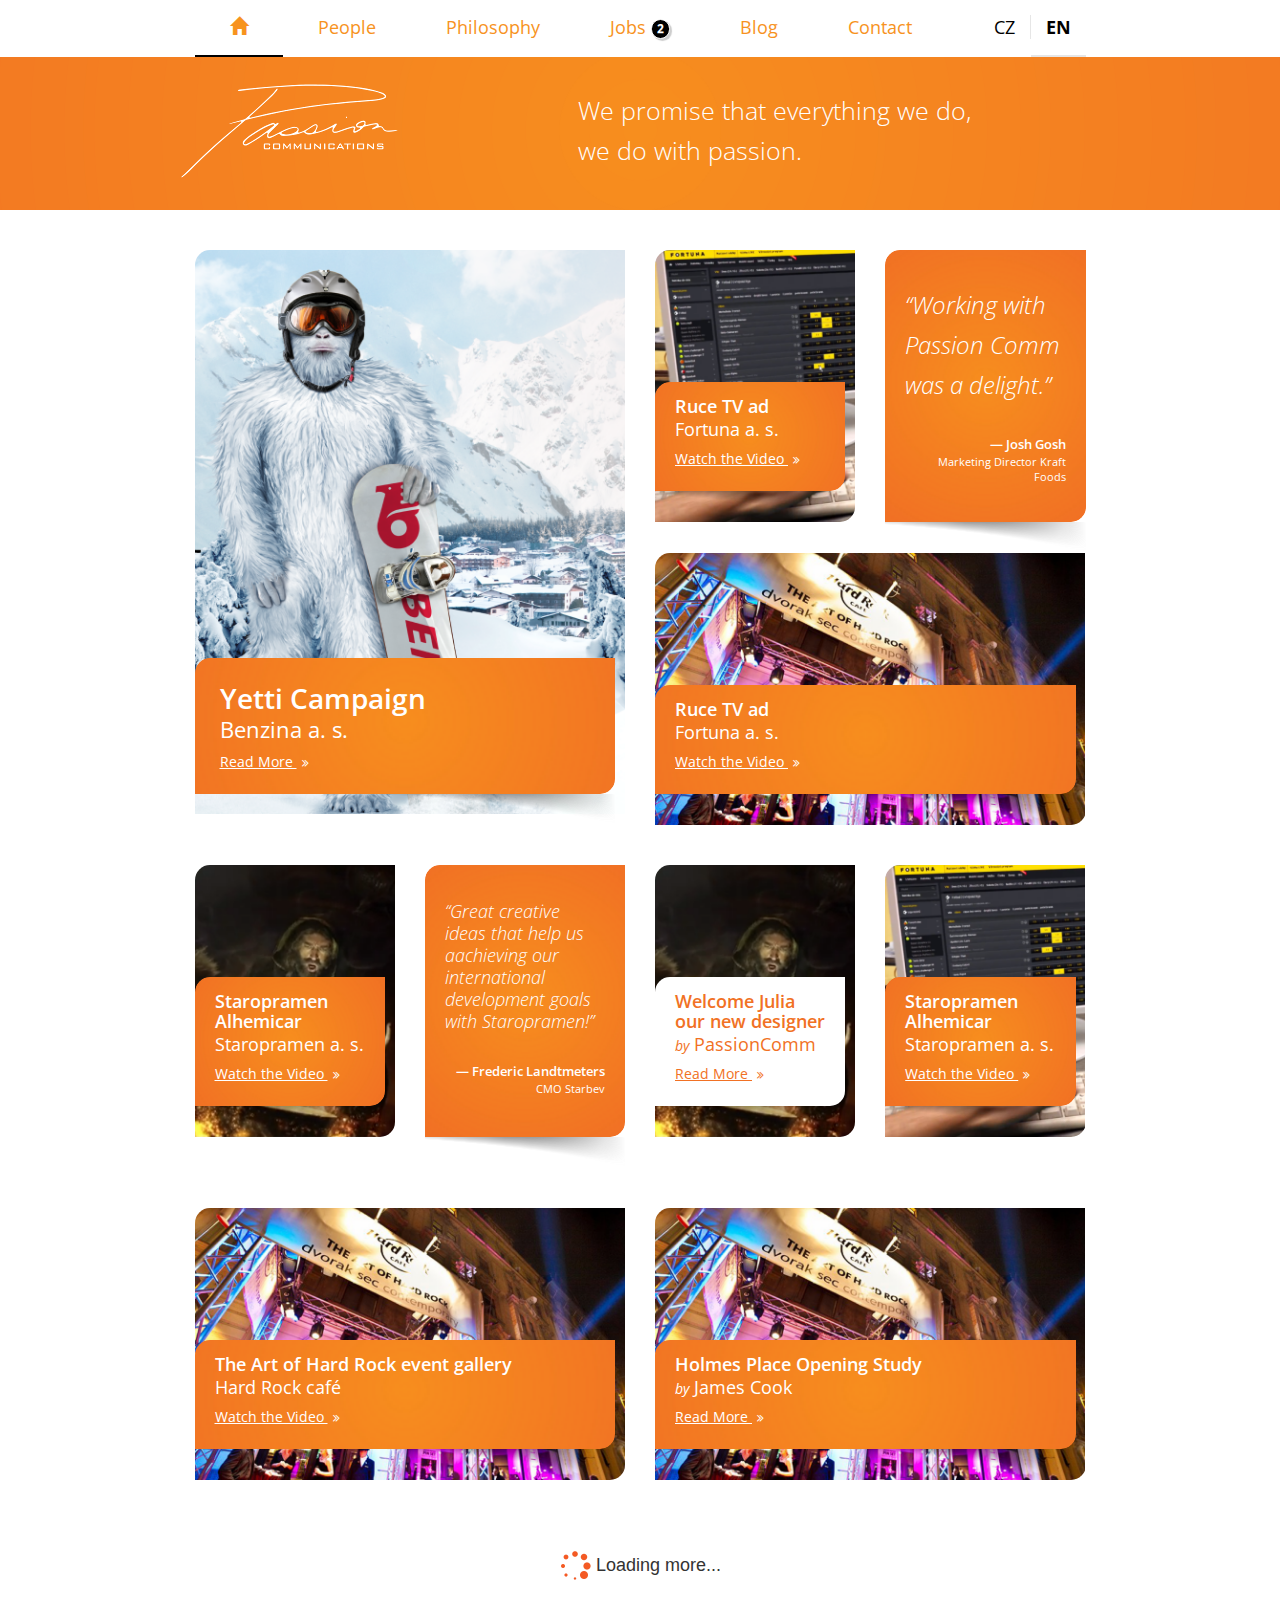
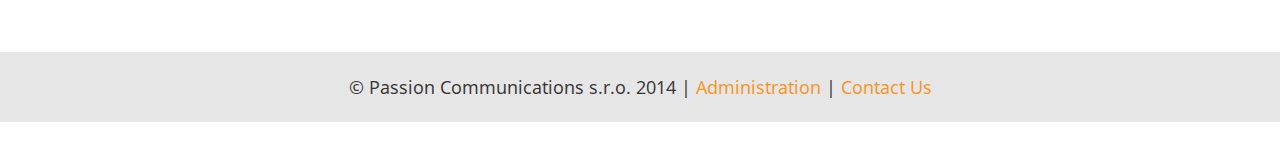
==== commit 049bcfab: "Gradient via image" ====
--- a/index.html
+++ b/index.html
@@ -264,11 +264,12 @@
 	<script src="js/main.js"></script>
 <!-- 	<script src="js/retina.min.js"></script> -->
 
+
 	<!--[if IE 8]>
 		<script type="text/javascript" src="js/nifycube/niftycube.js"></script>
 		 <script type="text/javascript"> 
 			window.onload=function(){
-			Nifty("div.orange-leaf, div.text-leaf img","big br tl");
+			Nifty("div.orange-leaf,div.text-leaf img","big br tl");
 			}
 			</script>
 		 
--- a/css/main.min.css
+++ b/css/main.min.css
@@ -1,4 +1,4 @@
 @import url(http://fonts.googleapis.com/css?family=Open+Sans:400,600,300italic,300,400italic,600italic,700,700italic&subset=latin,latin-ext);@import "../font-passioncomm/stylesheets/passioncomm.css";/*!
  *  Font Awesome 4.0.3 by @davegandy - http://fontawesome.io - @fontawesome
  *  License - http://fontawesome.io/license (Font: SIL OFL 1.1, CSS: MIT License)
- */@font-face{font-family:'FontAwesome';src:url('//netdna.bootstrapcdn.com/font-awesome/4.0.3/fonts/fontawesome-webfont.eot?v=4.0.3');src:url('//netdna.bootstrapcdn.com/font-awesome/4.0.3/fonts/fontawesome-webfont.eot?#iefix&v=4.0.3') format('embedded-opentype'),url('//netdna.bootstrapcdn.com/font-awesome/4.0.3/fonts/fontawesome-webfont.woff?v=4.0.3') format('woff'),url('//netdna.bootstrapcdn.com/font-awesome/4.0.3/fonts/fontawesome-webfont.ttf?v=4.0.3') format('truetype'),url('//netdna.bootstrapcdn.com/font-awesome/4.0.3/fonts/fontawesome-webfont.svg?v=4.0.3#fontawesomeregular') format('svg');font-weight:normal;font-style:normal}.fa{display:inline-block;font-family:FontAwesome;font-style:normal;font-weight:normal;line-height:1;-webkit-font-smoothing:antialiased;-moz-osx-font-smoothing:grayscale}.fa-lg{font-size:1.3333333333333333em;line-height:.75em;vertical-align:-15%}.fa-2x{font-size:2em}.fa-3x{font-size:3em}.fa-4x{font-size:4em}.fa-5x{font-size:5em}.fa-fw{width:1.2857142857142858em;text-align:center}.fa-ul{padding-left:0;margin-left:2.142857142857143em;list-style-type:none}.fa-ul>li{position:relative}.fa-li{position:absolute;left:-2.142857142857143em;width:2.142857142857143em;top:.14285714285714285em;text-align:center}.fa-li.fa-lg{left:-1.8571428571428572em}.fa-border{padding:.2em .25em .15em;border:solid .08em #eee;border-radius:.1em}.pull-right{float:right}.pull-left{float:left}.fa.pull-left{margin-right:.3em}.fa.pull-right{margin-left:.3em}.fa-spin{-webkit-animation:spin 2s infinite linear;-moz-animation:spin 2s infinite linear;-o-animation:spin 2s infinite linear;animation:spin 2s infinite linear}@-moz-keyframes spin{0%{-moz-transform:rotate(0deg)}100%{-moz-transform:rotate(359deg)}}@-webkit-keyframes spin{0%{-webkit-transform:rotate(0deg)}100%{-webkit-transform:rotate(359deg)}}@-o-keyframes spin{0%{-o-transform:rotate(0deg)}100%{-o-transform:rotate(359deg)}}@-ms-keyframes spin{0%{-ms-transform:rotate(0deg)}100%{-ms-transform:rotate(359deg)}}@keyframes spin{0%{transform:rotate(0deg)}100%{transform:rotate(359deg)}}.fa-rotate-90{filter:progid:DXImageTransform.Microsoft.BasicImage(rotation=1);-webkit-transform:rotate(90deg);-moz-transform:rotate(90deg);-ms-transform:rotate(90deg);-o-transform:rotate(90deg);transform:rotate(90deg)}.fa-rotate-180{filter:progid:DXImageTransform.Microsoft.BasicImage(rotation=2);-webkit-transform:rotate(180deg);-moz-transform:rotate(180deg);-ms-transform:rotate(180deg);-o-transform:rotate(180deg);transform:rotate(180deg)}.fa-rotate-270{filter:progid:DXImageTransform.Microsoft.BasicImage(rotation=3);-webkit-transform:rotate(270deg);-moz-transform:rotate(270deg);-ms-transform:rotate(270deg);-o-transform:rotate(270deg);transform:rotate(270deg)}.fa-flip-horizontal{filter:progid:DXImageTransform.Microsoft.BasicImage(rotation=0, mirror=1);-webkit-transform:scale(-1, 1);-moz-transform:scale(-1, 1);-ms-transform:scale(-1, 1);-o-transform:scale(-1, 1);transform:scale(-1, 1)}.fa-flip-vertical{filter:progid:DXImageTransform.Microsoft.BasicImage(rotation=2, mirror=1);-webkit-transform:scale(1, -1);-moz-transform:scale(1, -1);-ms-transform:scale(1, -1);-o-transform:scale(1, -1);transform:scale(1, -1)}.fa-stack{position:relative;display:inline-block;width:2em;height:2em;line-height:2em;vertical-align:middle}.fa-stack-1x,.fa-stack-2x{position:absolute;left:0;width:100%;text-align:center}.fa-stack-1x{line-height:inherit}.fa-stack-2x{font-size:2em}.fa-inverse{color:#fff}.fa-glass:before{content:"\f000"}.fa-music:before{content:"\f001"}.fa-search:before{content:"\f002"}.fa-envelope-o:before{content:"\f003"}.fa-heart:before{content:"\f004"}.fa-star:before{content:"\f005"}.fa-star-o:before{content:"\f006"}.fa-user:before{content:"\f007"}.fa-film:before{content:"\f008"}.fa-th-large:before{content:"\f009"}.fa-th:before{content:"\f00a"}.fa-th-list:before{content:"\f00b"}.fa-check:before{content:"\f00c"}.fa-times:before{content:"\f00d"}.fa-search-plus:before{content:"\f00e"}.fa-search-minus:before{content:"\f010"}.fa-power-off:before{content:"\f011"}.fa-signal:before{content:"\f012"}.fa-gear:before,.fa-cog:before{content:"\f013"}.fa-trash-o:before{content:"\f014"}.fa-home:before{content:"\f015"}.fa-file-o:before{content:"\f016"}.fa-clock-o:before{content:"\f017"}.fa-road:before{content:"\f018"}.fa-download:before{content:"\f019"}.fa-arrow-circle-o-down:before{content:"\f01a"}.fa-arrow-circle-o-up:before{content:"\f01b"}.fa-inbox:before{content:"\f01c"}.fa-play-circle-o:before{content:"\f01d"}.fa-rotate-right:before,.fa-repeat:before{content:"\f01e"}.fa-refresh:before{content:"\f021"}.fa-list-alt:before{content:"\f022"}.fa-lock:before{content:"\f023"}.fa-flag:before{content:"\f024"}.fa-headphones:before{content:"\f025"}.fa-volume-off:before{content:"\f026"}.fa-volume-down:before{content:"\f027"}.fa-volume-up:before{content:"\f028"}.fa-qrcode:before{content:"\f029"}.fa-barcode:before{content:"\f02a"}.fa-tag:before{content:"\f02b"}.fa-tags:before{content:"\f02c"}.fa-book:before{content:"\f02d"}.fa-bookmark:before{content:"\f02e"}.fa-print:before{content:"\f02f"}.fa-camera:before{content:"\f030"}.fa-font:before{content:"\f031"}.fa-bold:before{content:"\f032"}.fa-italic:before{content:"\f033"}.fa-text-height:before{content:"\f034"}.fa-text-width:before{content:"\f035"}.fa-align-left:before{content:"\f036"}.fa-align-center:before{content:"\f037"}.fa-align-right:before{content:"\f038"}.fa-align-justify:before{content:"\f039"}.fa-list:before{content:"\f03a"}.fa-dedent:before,.fa-outdent:before{content:"\f03b"}.fa-indent:before{content:"\f03c"}.fa-video-camera:before{content:"\f03d"}.fa-picture-o:before{content:"\f03e"}.fa-pencil:before{content:"\f040"}.fa-map-marker:before{content:"\f041"}.fa-adjust:before{content:"\f042"}.fa-tint:before{content:"\f043"}.fa-edit:before,.fa-pencil-square-o:before{content:"\f044"}.fa-share-square-o:before{content:"\f045"}.fa-check-square-o:before{content:"\f046"}.fa-arrows:before{content:"\f047"}.fa-step-backward:before{content:"\f048"}.fa-fast-backward:before{content:"\f049"}.fa-backward:before{content:"\f04a"}.fa-play:before{content:"\f04b"}.fa-pause:before{content:"\f04c"}.fa-stop:before{content:"\f04d"}.fa-forward:before{content:"\f04e"}.fa-fast-forward:before{content:"\f050"}.fa-step-forward:before{content:"\f051"}.fa-eject:before{content:"\f052"}.fa-chevron-left:before{content:"\f053"}.fa-chevron-right:before{content:"\f054"}.fa-plus-circle:before{content:"\f055"}.fa-minus-circle:before{content:"\f056"}.fa-times-circle:before{content:"\f057"}.fa-check-circle:before{content:"\f058"}.fa-question-circle:before{content:"\f059"}.fa-info-circle:before{content:"\f05a"}.fa-crosshairs:before{content:"\f05b"}.fa-times-circle-o:before{content:"\f05c"}.fa-check-circle-o:before{content:"\f05d"}.fa-ban:before{content:"\f05e"}.fa-arrow-left:before{content:"\f060"}.fa-arrow-right:before{content:"\f061"}.fa-arrow-up:before{content:"\f062"}.fa-arrow-down:before{content:"\f063"}.fa-mail-forward:before,.fa-share:before{content:"\f064"}.fa-expand:before{content:"\f065"}.fa-compress:before{content:"\f066"}.fa-plus:before{content:"\f067"}.fa-minus:before{content:"\f068"}.fa-asterisk:before{content:"\f069"}.fa-exclamation-circle:before{content:"\f06a"}.fa-gift:before{content:"\f06b"}.fa-leaf:before{content:"\f06c"}.fa-fire:before{content:"\f06d"}.fa-eye:before{content:"\f06e"}.fa-eye-slash:before{content:"\f070"}.fa-warning:before,.fa-exclamation-triangle:before{content:"\f071"}.fa-plane:before{content:"\f072"}.fa-calendar:before{content:"\f073"}.fa-random:before{content:"\f074"}.fa-comment:before{content:"\f075"}.fa-magnet:before{content:"\f076"}.fa-chevron-up:before{content:"\f077"}.fa-chevron-down:before{content:"\f078"}.fa-retweet:before{content:"\f079"}.fa-shopping-cart:before{content:"\f07a"}.fa-folder:before{content:"\f07b"}.fa-folder-open:before{content:"\f07c"}.fa-arrows-v:before{content:"\f07d"}.fa-arrows-h:before{content:"\f07e"}.fa-bar-chart-o:before{content:"\f080"}.fa-twitter-square:before{content:"\f081"}.fa-facebook-square:before{content:"\f082"}.fa-camera-retro:before{content:"\f083"}.fa-key:before{content:"\f084"}.fa-gears:before,.fa-cogs:before{content:"\f085"}.fa-comments:before{content:"\f086"}.fa-thumbs-o-up:before{content:"\f087"}.fa-thumbs-o-down:before{content:"\f088"}.fa-star-half:before{content:"\f089"}.fa-heart-o:before{content:"\f08a"}.fa-sign-out:before{content:"\f08b"}.fa-linkedin-square:before{content:"\f08c"}.fa-thumb-tack:before{content:"\f08d"}.fa-external-link:before{content:"\f08e"}.fa-sign-in:before{content:"\f090"}.fa-trophy:before{content:"\f091"}.fa-github-square:before{content:"\f092"}.fa-upload:before{content:"\f093"}.fa-lemon-o:before{content:"\f094"}.fa-phone:before{content:"\f095"}.fa-square-o:before{content:"\f096"}.fa-bookmark-o:before{content:"\f097"}.fa-phone-square:before{content:"\f098"}.fa-twitter:before{content:"\f099"}.fa-facebook:before{content:"\f09a"}.fa-github:before{content:"\f09b"}.fa-unlock:before{content:"\f09c"}.fa-credit-card:before{content:"\f09d"}.fa-rss:before{content:"\f09e"}.fa-hdd-o:before{content:"\f0a0"}.fa-bullhorn:before{content:"\f0a1"}.fa-bell:before{content:"\f0f3"}.fa-certificate:before{content:"\f0a3"}.fa-hand-o-right:before{content:"\f0a4"}.fa-hand-o-left:before{content:"\f0a5"}.fa-hand-o-up:before{content:"\f0a6"}.fa-hand-o-down:before{content:"\f0a7"}.fa-arrow-circle-left:before{content:"\f0a8"}.fa-arrow-circle-right:before{content:"\f0a9"}.fa-arrow-circle-up:before{content:"\f0aa"}.fa-arrow-circle-down:before{content:"\f0ab"}.fa-globe:before{content:"\f0ac"}.fa-wrench:before{content:"\f0ad"}.fa-tasks:before{content:"\f0ae"}.fa-filter:before{content:"\f0b0"}.fa-briefcase:before{content:"\f0b1"}.fa-arrows-alt:before{content:"\f0b2"}.fa-group:before,.fa-users:before{content:"\f0c0"}.fa-chain:before,.fa-link:before{content:"\f0c1"}.fa-cloud:before{content:"\f0c2"}.fa-flask:before{content:"\f0c3"}.fa-cut:before,.fa-scissors:before{content:"\f0c4"}.fa-copy:before,.fa-files-o:before{content:"\f0c5"}.fa-paperclip:before{content:"\f0c6"}.fa-save:before,.fa-floppy-o:before{content:"\f0c7"}.fa-square:before{content:"\f0c8"}.fa-bars:before{content:"\f0c9"}.fa-list-ul:before{content:"\f0ca"}.fa-list-ol:before{content:"\f0cb"}.fa-strikethrough:before{content:"\f0cc"}.fa-underline:before{content:"\f0cd"}.fa-table:before{content:"\f0ce"}.fa-magic:before{content:"\f0d0"}.fa-truck:before{content:"\f0d1"}.fa-pinterest:before{content:"\f0d2"}.fa-pinterest-square:before{content:"\f0d3"}.fa-google-plus-square:before{content:"\f0d4"}.fa-google-plus:before{content:"\f0d5"}.fa-money:before{content:"\f0d6"}.fa-caret-down:before{content:"\f0d7"}.fa-caret-up:before{content:"\f0d8"}.fa-caret-left:before{content:"\f0d9"}.fa-caret-right:before{content:"\f0da"}.fa-columns:before{content:"\f0db"}.fa-unsorted:before,.fa-sort:before{content:"\f0dc"}.fa-sort-down:before,.fa-sort-asc:before{content:"\f0dd"}.fa-sort-up:before,.fa-sort-desc:before{content:"\f0de"}.fa-envelope:before{content:"\f0e0"}.fa-linkedin:before{content:"\f0e1"}.fa-rotate-left:before,.fa-undo:before{content:"\f0e2"}.fa-legal:before,.fa-gavel:before{content:"\f0e3"}.fa-dashboard:before,.fa-tachometer:before{content:"\f0e4"}.fa-comment-o:before{content:"\f0e5"}.fa-comments-o:before{content:"\f0e6"}.fa-flash:before,.fa-bolt:before{content:"\f0e7"}.fa-sitemap:before{content:"\f0e8"}.fa-umbrella:before{content:"\f0e9"}.fa-paste:before,.fa-clipboard:before{content:"\f0ea"}.fa-lightbulb-o:before{content:"\f0eb"}.fa-exchange:before{content:"\f0ec"}.fa-cloud-download:before{content:"\f0ed"}.fa-cloud-upload:before{content:"\f0ee"}.fa-user-md:before{content:"\f0f0"}.fa-stethoscope:before{content:"\f0f1"}.fa-suitcase:before{content:"\f0f2"}.fa-bell-o:before{content:"\f0a2"}.fa-coffee:before{content:"\f0f4"}.fa-cutlery:before{content:"\f0f5"}.fa-file-text-o:before{content:"\f0f6"}.fa-building-o:before{content:"\f0f7"}.fa-hospital-o:before{content:"\f0f8"}.fa-ambulance:before{content:"\f0f9"}.fa-medkit:before{content:"\f0fa"}.fa-fighter-jet:before{content:"\f0fb"}.fa-beer:before{content:"\f0fc"}.fa-h-square:before{content:"\f0fd"}.fa-plus-square:before{content:"\f0fe"}.fa-angle-double-left:before{content:"\f100"}.fa-angle-double-right:before{content:"\f101"}.fa-angle-double-up:before{content:"\f102"}.fa-angle-double-down:before{content:"\f103"}.fa-angle-left:before{content:"\f104"}.fa-angle-right:before{content:"\f105"}.fa-angle-up:before{content:"\f106"}.fa-angle-down:before{content:"\f107"}.fa-desktop:before{content:"\f108"}.fa-laptop:before{content:"\f109"}.fa-tablet:before{content:"\f10a"}.fa-mobile-phone:before,.fa-mobile:before{content:"\f10b"}.fa-circle-o:before{content:"\f10c"}.fa-quote-left:before{content:"\f10d"}.fa-quote-right:before{content:"\f10e"}.fa-spinner:before{content:"\f110"}.fa-circle:before{content:"\f111"}.fa-mail-reply:before,.fa-reply:before{content:"\f112"}.fa-github-alt:before{content:"\f113"}.fa-folder-o:before{content:"\f114"}.fa-folder-open-o:before{content:"\f115"}.fa-smile-o:before{content:"\f118"}.fa-frown-o:before{content:"\f119"}.fa-meh-o:before{content:"\f11a"}.fa-gamepad:before{content:"\f11b"}.fa-keyboard-o:before{content:"\f11c"}.fa-flag-o:before{content:"\f11d"}.fa-flag-checkered:before{content:"\f11e"}.fa-terminal:before{content:"\f120"}.fa-code:before{content:"\f121"}.fa-reply-all:before{content:"\f122"}.fa-mail-reply-all:before{content:"\f122"}.fa-star-half-empty:before,.fa-star-half-full:before,.fa-star-half-o:before{content:"\f123"}.fa-location-arrow:before{content:"\f124"}.fa-crop:before{content:"\f125"}.fa-code-fork:before{content:"\f126"}.fa-unlink:before,.fa-chain-broken:before{content:"\f127"}.fa-question:before{content:"\f128"}.fa-info:before{content:"\f129"}.fa-exclamation:before{content:"\f12a"}.fa-superscript:before{content:"\f12b"}.fa-subscript:before{content:"\f12c"}.fa-eraser:before{content:"\f12d"}.fa-puzzle-piece:before{content:"\f12e"}.fa-microphone:before{content:"\f130"}.fa-microphone-slash:before{content:"\f131"}.fa-shield:before{content:"\f132"}.fa-calendar-o:before{content:"\f133"}.fa-fire-extinguisher:before{content:"\f134"}.fa-rocket:before{content:"\f135"}.fa-maxcdn:before{content:"\f136"}.fa-chevron-circle-left:before{content:"\f137"}.fa-chevron-circle-right:before{content:"\f138"}.fa-chevron-circle-up:before{content:"\f139"}.fa-chevron-circle-down:before{content:"\f13a"}.fa-html5:before{content:"\f13b"}.fa-css3:before{content:"\f13c"}.fa-anchor:before{content:"\f13d"}.fa-unlock-alt:before{content:"\f13e"}.fa-bullseye:before{content:"\f140"}.fa-ellipsis-h:before{content:"\f141"}.fa-ellipsis-v:before{content:"\f142"}.fa-rss-square:before{content:"\f143"}.fa-play-circle:before{content:"\f144"}.fa-ticket:before{content:"\f145"}.fa-minus-square:before{content:"\f146"}.fa-minus-square-o:before{content:"\f147"}.fa-level-up:before{content:"\f148"}.fa-level-down:before{content:"\f149"}.fa-check-square:before{content:"\f14a"}.fa-pencil-square:before{content:"\f14b"}.fa-external-link-square:before{content:"\f14c"}.fa-share-square:before{content:"\f14d"}.fa-compass:before{content:"\f14e"}.fa-toggle-down:before,.fa-caret-square-o-down:before{content:"\f150"}.fa-toggle-up:before,.fa-caret-square-o-up:before{content:"\f151"}.fa-toggle-right:before,.fa-caret-square-o-right:before{content:"\f152"}.fa-euro:before,.fa-eur:before{content:"\f153"}.fa-gbp:before{content:"\f154"}.fa-dollar:before,.fa-usd:before{content:"\f155"}.fa-rupee:before,.fa-inr:before{content:"\f156"}.fa-cny:before,.fa-rmb:before,.fa-yen:before,.fa-jpy:before{content:"\f157"}.fa-ruble:before,.fa-rouble:before,.fa-rub:before{content:"\f158"}.fa-won:before,.fa-krw:before{content:"\f159"}.fa-bitcoin:before,.fa-btc:before{content:"\f15a"}.fa-file:before{content:"\f15b"}.fa-file-text:before{content:"\f15c"}.fa-sort-alpha-asc:before{content:"\f15d"}.fa-sort-alpha-desc:before{content:"\f15e"}.fa-sort-amount-asc:before{content:"\f160"}.fa-sort-amount-desc:before{content:"\f161"}.fa-sort-numeric-asc:before{content:"\f162"}.fa-sort-numeric-desc:before{content:"\f163"}.fa-thumbs-up:before{content:"\f164"}.fa-thumbs-down:before{content:"\f165"}.fa-youtube-square:before{content:"\f166"}.fa-youtube:before{content:"\f167"}.fa-xing:before{content:"\f168"}.fa-xing-square:before{content:"\f169"}.fa-youtube-play:before{content:"\f16a"}.fa-dropbox:before{content:"\f16b"}.fa-stack-overflow:before{content:"\f16c"}.fa-instagram:before{content:"\f16d"}.fa-flickr:before{content:"\f16e"}.fa-adn:before{content:"\f170"}.fa-bitbucket:before{content:"\f171"}.fa-bitbucket-square:before{content:"\f172"}.fa-tumblr:before{content:"\f173"}.fa-tumblr-square:before{content:"\f174"}.fa-long-arrow-down:before{content:"\f175"}.fa-long-arrow-up:before{content:"\f176"}.fa-long-arrow-left:before{content:"\f177"}.fa-long-arrow-right:before{content:"\f178"}.fa-apple:before{content:"\f179"}.fa-windows:before{content:"\f17a"}.fa-android:before{content:"\f17b"}.fa-linux:before{content:"\f17c"}.fa-dribbble:before{content:"\f17d"}.fa-skype:before{content:"\f17e"}.fa-foursquare:before{content:"\f180"}.fa-trello:before{content:"\f181"}.fa-female:before{content:"\f182"}.fa-male:before{content:"\f183"}.fa-gittip:before{content:"\f184"}.fa-sun-o:before{content:"\f185"}.fa-moon-o:before{content:"\f186"}.fa-archive:before{content:"\f187"}.fa-bug:before{content:"\f188"}.fa-vk:before{content:"\f189"}.fa-weibo:before{content:"\f18a"}.fa-renren:before{content:"\f18b"}.fa-pagelines:before{content:"\f18c"}.fa-stack-exchange:before{content:"\f18d"}.fa-arrow-circle-o-right:before{content:"\f18e"}.fa-arrow-circle-o-left:before{content:"\f190"}.fa-toggle-left:before,.fa-caret-square-o-left:before{content:"\f191"}.fa-dot-circle-o:before{content:"\f192"}.fa-wheelchair:before{content:"\f193"}.fa-vimeo-square:before{content:"\f194"}.fa-turkish-lira:before,.fa-try:before{content:"\f195"}.fa-plus-square-o:before{content:"\f196"}.tophead{background-image:url("img/tophead.png");background-repeat:no-repeat;background-position:top center;margin-bottom:40px}@media only screen and (-webkit-min-device-pixel-ratio:2),only screen and (min--moz-device-pixel-ratio:2),only screen and (-o-min-device-pixel-ratio:2/1),only screen and (min-device-pixel-ratio:2),only screen and (min-resolution:192dpi),only screen and (min-resolution:2dppx){.tophead{background-image:url("img/tophead@2x.png");background-size:auto 160px}}.tophead .container{height:160px}.tophead .container .logo{background-image:url("img/logo.png");height:100px;margin-top:30px;background-repeat:no-repeat;background-position:left center}@media only screen and (-webkit-min-device-pixel-ratio:2),only screen and (min--moz-device-pixel-ratio:2),only screen and (-o-min-device-pixel-ratio:2/1),only screen and (min-device-pixel-ratio:2),only screen and (min-resolution:192dpi),only screen and (min-resolution:2dppx){.tophead .container .logo{background-image:url("img/logo@2x.png");background-size:220px 100px}}.tophead .container .slogan{font-family:'Open Sans',sans-serif;color:#fff;font-size:25px;font-weight:300;line-height:40px;margin-top:40px}.tophead .container .col-xs-1{padding:0}.tophead .container .arrow{display:block}.tophead .container .arrow a{text-align:center;font-size:25px;color:#fff;display:block;height:160px;line-height:160px}.tophead .container .arrow a:hover{background-color:rgba(255,255,255,0.2)}@media (max-width:767px){.tophead .container .logo{background-position:center}}.navbar-passion{border:0;background:#fff;font-family:'Open Sans',sans-serif}.navbar-passion .main-menu .navbar-nav>li>a{padding-left:35px;padding-right:35px;text-align:center;color:#f7931e;line-height:25px}.navbar-passion .main-menu .navbar-nav>li>a .badge{vertical-align:middle;padding:3px 5px;border:solid 1px #fff;background:#000;color:#fff;-webkit-border-radius:15px;-moz-border-radius:15px;border-radius:15px;-webkit-box-shadow:2px 2px 1px rgba(0,0,0,0.2);-moz-box-shadow:2px 2px 1px rgba(0,0,0,0.2);box-shadow:2px 2px 1px rgba(0,0,0,0.2);font-size:12px}.navbar-passion .main-menu .navbar-nav>li:hover,.navbar-passion .main-menu .navbar-nav>li:focus{border-bottom:solid 2px #e6e6e6}.navbar-passion .main-menu .navbar-nav>li.active{border-bottom:solid 2px #000}.navbar-passion .navbar-header{background:#fff}.navbar-passion .navbar-header .navbar-toggle{margin-top:-6px;padding:15px 9px 3px 9px;background-color:#e6e6e6;-webkit-border-top-right-radius:0;-webkit-border-bottom-right-radius:10px;-webkit-border-bottom-left-radius:0;-webkit-border-top-left-radius:0;-moz-border-radius-topright:0;-moz-border-radius-bottomright:10px;-moz-border-radius-bottomleft:0;-moz-border-radius-topleft:0;border-top-right-radius:0;border-bottom-right-radius:10px;border-bottom-left-radius:0;border-top-left-radius:0;-moz-background-clip:padding-box;-webkit-background-clip:padding-box;background-clip:padding-box}.navbar-passion .navbar-header .navbar-toggle .icon-bar{display:none}.navbar-passion .navbar-header .navbar-toggle i{color:#f7931e}.navbar-passion .navbar-header .navbar-toggle:hover i{color:#da7908}.navbar-passion .navbar-header .navbar-toggle.collapsed{margin-top:15px;background-color:#fff;padding:inherit;-webkit-border-top-right-radius:0;-webkit-border-bottom-right-radius:0;-webkit-border-bottom-left-radius:0;-webkit-border-top-left-radius:0;-moz-border-radius-topright:0;-moz-border-radius-bottomright:0;-moz-border-radius-bottomleft:0;-moz-border-radius-topleft:0;border-top-right-radius:0;border-bottom-right-radius:0;border-bottom-left-radius:0;border-top-left-radius:0;-moz-background-clip:padding-box;-webkit-background-clip:padding-box;background-clip:padding-box}.navbar-passion .navbar-header .navbar-toggle.collapsed .icon-bar{background-color:#000;display:block}.navbar-passion .navbar-header .navbar-toggle.collapsed i{display:none}.navbar-passion .navbar-header .languages{margin:0 0 0 12px}.navbar-passion .navbar-header .languages>li.active>a{color:#000}.navbar-passion .navbar-header .languages a{margin-top:0;display:inline-block;line-height:25px;float:left;height:auto;font-size:18px;padding:15px 0;color:#000}.navbar-passion .navbar-header .languages a.active,.navbar-passion .navbar-header .languages a:hover,.navbar-passion .navbar-header .languages a:focus{text-decoration:none;font-weight:bold;border-bottom:solid 2px #e6e6e6}.navbar-passion .navbar-header .languages a span{padding:0 15px}.navbar-passion .navbar-header .languages a.cz span{border-right:solid 1px #e6e6e6}@media (max-width:992px){.navbar-passion .main-menu .navbar-nav>li>a{padding-left:20px;padding-right:20px}}@media (max-width:767px){.navbar-passion{background:#e6e6e6}.navbar-passion .main-menu .navbar-nav>li{border-bottom:none}.navbar-passion .main-menu .navbar-nav>li.active,.navbar-passion .main-menu .navbar-nav>li:hover,.navbar-passion .main-menu .navbar-nav>li:focus{border-bottom:none}.navbar-passion .main-menu .navbar-nav>li.active a,.navbar-passion .main-menu .navbar-nav>li:hover a,.navbar-passion .main-menu .navbar-nav>li:focus a{color:#000}}.container{max-width:921px}*{font-size:large}.row-margin{margin-bottom:40px}.info-block .orange-leaf .content{text-align:left;background-color:#f78d1e;background-image:-webkit-radial-gradient(circle, #fab268, #f78d1e);background-image:radial-gradient(circle, #fab268, #f78d1e);background-repeat:no-repeat;color:#fff;padding:15px 20px 20px 20px;font-family:'Open Sans',sans-serif;-webkit-border-top-right-radius:0;-webkit-border-bottom-right-radius:15px;-webkit-border-bottom-left-radius:0;-webkit-border-top-left-radius:15px;-moz-border-radius-topright:0;-moz-border-radius-bottomright:15px;-moz-border-radius-bottomleft:0;-moz-border-radius-topleft:15px;border-top-right-radius:0;border-bottom-right-radius:15px;border-bottom-left-radius:0;border-top-left-radius:15px;-moz-background-clip:padding-box;-webkit-background-clip:padding-box;background-clip:padding-box;behavior:url(border-radius.htc)}.info-block .orange-leaf .content.active{color:#f78d1e;background:#fff}.info-block .orange-leaf .content.active a{color:#f78d1e !important;background:#fff}.info-block .orange-leaf .content.standout{padding:25px 20px 20px 25px}.info-block .orange-leaf .content.standout h2{font-size:28px}.info-block .orange-leaf .content.standout .author{font-size:22px}.info-block .orange-leaf .content h2{margin:0;font-weight:600;font-size:18px}.info-block .orange-leaf .content h2.standout{font-size:24px}.info-block .orange-leaf .content .author{margin-bottom:3px}.info-block .orange-leaf .content .author em{font-size:14px}.info-block .orange-leaf .content a{color:#fff;text-decoration:underline;font-size:14px}.info-block .orange-leaf .content a i{margin-left:5px;font-size:12px}.info-block .orange-leaf .content a:hover{text-decoration:none}.info-block .orange-leaf .shadow{height:31px;background-image:url("img/shadow.png");background-repeat:no-repeat;background-position:right top}@media only screen and (-webkit-min-device-pixel-ratio:2),only screen and (min--moz-device-pixel-ratio:2),only screen and (-o-min-device-pixel-ratio:2/1),only screen and (min-device-pixel-ratio:2),only screen and (min-resolution:192dpi),only screen and (min-resolution:2dppx){.info-block .orange-leaf .shadow{background-image:url("img/shadow@2x.png");background-size:228px 31px}}.info-block.full-orange-leaf .orange-leaf .content{height:272px;padding:35px 20px 0 20px}.info-block.full-orange-leaf .orange-leaf .content .quote{font-style:italic;font-weight:300;line-height:40px;margin-bottom:30px;font-size:24px}.info-block.full-orange-leaf .orange-leaf .content .quote.large{font-size:18px;line-height:22px}.info-block.full-orange-leaf .orange-leaf .content p{font-size:11px;text-align:right}.info-block.full-orange-leaf .orange-leaf .content p .quote-author{font-weight:600;display:block;font-size:13px}.info-block.full-orange-leaf .orange-leaf .content p .quote-author:before{content:"— "}.info-block.text-leaf{position:relative;text-align:center;height:272px;overflow:hidden;-webkit-border-top-right-radius:0;-webkit-border-bottom-right-radius:15px;-webkit-border-bottom-left-radius:0;-webkit-border-top-left-radius:15px;-moz-border-radius-topright:0;-moz-border-radius-bottomright:15px;-moz-border-radius-bottomleft:0;-moz-border-radius-topleft:15px;border-top-right-radius:0;border-bottom-right-radius:15px;border-bottom-left-radius:0;border-top-left-radius:15px;-moz-background-clip:padding-box;-webkit-background-clip:padding-box;background-clip:padding-box;behavior:url(border-radius.htc)}.info-block.text-leaf img{margin-left:auto;margin-right:auto;display:block;max-width:100%;height:auto}.info-block.text-leaf .orange-leaf{position:absolute;bottom:0;left:0;right:10px}.info-block.double-height{height:575px}.loader{margin-top:50px;padding:20px;text-align:center}footer{margin-top:50px;height:70px;background-color:#e6e6e6;text-align:center;line-height:70px;font-family:'Open Sans',sans-serif}footer a{color:#f7931e}@media (min-width:768px) and (max-width:991px){.container.info-blocks .info-block{margin-bottom:0}.container.info-blocks .info-block .orange-leaf .content{text-align:left;padding:10px 20px}.container.info-blocks .info-block .orange-leaf .content h2{margin:0;font-size:13px}.container.info-blocks .info-block .orange-leaf .content .author{font-size:12px;margin-bottom:3px}.container.info-blocks .info-block .orange-leaf .content .author em{font-size:10px}.container.info-blocks .info-block .orange-leaf .content a{color:#fff;text-decoration:underline;font-size:12px}.container.info-blocks .info-block .orange-leaf .content a i{margin-left:5px;font-size:10px}.container.info-blocks .info-block .orange-leaf .content a:hover{text-decoration:none}.container.info-blocks .info-block.full-orange-leaf .orange-leaf .content{height:214px;padding-top:20px}.container.info-blocks .info-block.full-orange-leaf .orange-leaf .content .quote{line-height:25px;margin-bottom:20px;font-size:18px}.container.info-blocks .info-block.full-orange-leaf .orange-leaf .content .quote.large{font-size:14px;line-height:22px}.container.info-blocks .info-block.full-orange-leaf .orange-leaf .content p{font-size:11px;text-align:right}.container.info-blocks .info-block.full-orange-leaf .orange-leaf .content p .quote-author{font-weight:600;display:block;font-size:10px}.container.info-blocks .info-block.full-orange-leaf .orange-leaf .content p .quote-author:before{content:"— "}.container.info-blocks .info-block.text-leaf{height:214px}.container.info-blocks .info-block.double-height{height:460px}}@media (max-width:767px){.container.info-blocks{padding:0;overflow:hidden}.container.info-blocks .info-block{display:block;margin-left:auto;margin-right:auto;max-width:420px;margin-bottom:30px}.container.info-blocks .info-block .shadow{display:none}.container.info-blocks .info-block.full-orange-leaf .content{height:240px;-webkit-border-top-right-radius:0;-webkit-border-bottom-right-radius:0;-webkit-border-bottom-left-radius:0;-webkit-border-top-left-radius:0;-moz-border-radius-topright:0;-moz-border-radius-bottomright:0;-moz-border-radius-bottomleft:0;-moz-border-radius-topleft:0;border-top-right-radius:0;border-bottom-right-radius:0;border-bottom-left-radius:0;border-top-left-radius:0;-moz-background-clip:padding-box;-webkit-background-clip:padding-box;background-clip:padding-box;text-align:center}.container.info-blocks .info-block.full-orange-leaf .content p{text-align:center}.container.info-blocks .info-block.text-leaf{height:350px;-webkit-border-top-right-radius:0;-webkit-border-bottom-right-radius:0;-webkit-border-bottom-left-radius:0;-webkit-border-top-left-radius:0;-moz-border-radius-topright:0;-moz-border-radius-bottomright:0;-moz-border-radius-bottomleft:0;-moz-border-radius-topleft:0;border-top-right-radius:0;border-bottom-right-radius:0;border-bottom-left-radius:0;border-top-left-radius:0;-moz-background-clip:padding-box;-webkit-background-clip:padding-box;background-clip:padding-box}.container.info-blocks .info-block.text-leaf .orange-leaf{position:absolute;bottom:20px;left:20px;right:20px}.container.info-blocks .info-block.double-height{height:490px}.container.info-blocks .col-lg-6 .info-block{height:240px}footer{height:140px}}+ */@font-face{font-family:'FontAwesome';src:url('//netdna.bootstrapcdn.com/font-awesome/4.0.3/fonts/fontawesome-webfont.eot?v=4.0.3');src:url('//netdna.bootstrapcdn.com/font-awesome/4.0.3/fonts/fontawesome-webfont.eot?#iefix&v=4.0.3') format('embedded-opentype'),url('//netdna.bootstrapcdn.com/font-awesome/4.0.3/fonts/fontawesome-webfont.woff?v=4.0.3') format('woff'),url('//netdna.bootstrapcdn.com/font-awesome/4.0.3/fonts/fontawesome-webfont.ttf?v=4.0.3') format('truetype'),url('//netdna.bootstrapcdn.com/font-awesome/4.0.3/fonts/fontawesome-webfont.svg?v=4.0.3#fontawesomeregular') format('svg');font-weight:normal;font-style:normal}.fa{display:inline-block;font-family:FontAwesome;font-style:normal;font-weight:normal;line-height:1;-webkit-font-smoothing:antialiased;-moz-osx-font-smoothing:grayscale}.fa-lg{font-size:1.3333333333333333em;line-height:.75em;vertical-align:-15%}.fa-2x{font-size:2em}.fa-3x{font-size:3em}.fa-4x{font-size:4em}.fa-5x{font-size:5em}.fa-fw{width:1.2857142857142858em;text-align:center}.fa-ul{padding-left:0;margin-left:2.142857142857143em;list-style-type:none}.fa-ul>li{position:relative}.fa-li{position:absolute;left:-2.142857142857143em;width:2.142857142857143em;top:.14285714285714285em;text-align:center}.fa-li.fa-lg{left:-1.8571428571428572em}.fa-border{padding:.2em .25em .15em;border:solid .08em #eee;border-radius:.1em}.pull-right{float:right}.pull-left{float:left}.fa.pull-left{margin-right:.3em}.fa.pull-right{margin-left:.3em}.fa-spin{-webkit-animation:spin 2s infinite linear;-moz-animation:spin 2s infinite linear;-o-animation:spin 2s infinite linear;animation:spin 2s infinite linear}@-moz-keyframes spin{0%{-moz-transform:rotate(0deg)}100%{-moz-transform:rotate(359deg)}}@-webkit-keyframes spin{0%{-webkit-transform:rotate(0deg)}100%{-webkit-transform:rotate(359deg)}}@-o-keyframes spin{0%{-o-transform:rotate(0deg)}100%{-o-transform:rotate(359deg)}}@-ms-keyframes spin{0%{-ms-transform:rotate(0deg)}100%{-ms-transform:rotate(359deg)}}@keyframes spin{0%{transform:rotate(0deg)}100%{transform:rotate(359deg)}}.fa-rotate-90{filter:progid:DXImageTransform.Microsoft.BasicImage(rotation=1);-webkit-transform:rotate(90deg);-moz-transform:rotate(90deg);-ms-transform:rotate(90deg);-o-transform:rotate(90deg);transform:rotate(90deg)}.fa-rotate-180{filter:progid:DXImageTransform.Microsoft.BasicImage(rotation=2);-webkit-transform:rotate(180deg);-moz-transform:rotate(180deg);-ms-transform:rotate(180deg);-o-transform:rotate(180deg);transform:rotate(180deg)}.fa-rotate-270{filter:progid:DXImageTransform.Microsoft.BasicImage(rotation=3);-webkit-transform:rotate(270deg);-moz-transform:rotate(270deg);-ms-transform:rotate(270deg);-o-transform:rotate(270deg);transform:rotate(270deg)}.fa-flip-horizontal{filter:progid:DXImageTransform.Microsoft.BasicImage(rotation=0, mirror=1);-webkit-transform:scale(-1, 1);-moz-transform:scale(-1, 1);-ms-transform:scale(-1, 1);-o-transform:scale(-1, 1);transform:scale(-1, 1)}.fa-flip-vertical{filter:progid:DXImageTransform.Microsoft.BasicImage(rotation=2, mirror=1);-webkit-transform:scale(1, -1);-moz-transform:scale(1, -1);-ms-transform:scale(1, -1);-o-transform:scale(1, -1);transform:scale(1, -1)}.fa-stack{position:relative;display:inline-block;width:2em;height:2em;line-height:2em;vertical-align:middle}.fa-stack-1x,.fa-stack-2x{position:absolute;left:0;width:100%;text-align:center}.fa-stack-1x{line-height:inherit}.fa-stack-2x{font-size:2em}.fa-inverse{color:#fff}.fa-glass:before{content:"\f000"}.fa-music:before{content:"\f001"}.fa-search:before{content:"\f002"}.fa-envelope-o:before{content:"\f003"}.fa-heart:before{content:"\f004"}.fa-star:before{content:"\f005"}.fa-star-o:before{content:"\f006"}.fa-user:before{content:"\f007"}.fa-film:before{content:"\f008"}.fa-th-large:before{content:"\f009"}.fa-th:before{content:"\f00a"}.fa-th-list:before{content:"\f00b"}.fa-check:before{content:"\f00c"}.fa-times:before{content:"\f00d"}.fa-search-plus:before{content:"\f00e"}.fa-search-minus:before{content:"\f010"}.fa-power-off:before{content:"\f011"}.fa-signal:before{content:"\f012"}.fa-gear:before,.fa-cog:before{content:"\f013"}.fa-trash-o:before{content:"\f014"}.fa-home:before{content:"\f015"}.fa-file-o:before{content:"\f016"}.fa-clock-o:before{content:"\f017"}.fa-road:before{content:"\f018"}.fa-download:before{content:"\f019"}.fa-arrow-circle-o-down:before{content:"\f01a"}.fa-arrow-circle-o-up:before{content:"\f01b"}.fa-inbox:before{content:"\f01c"}.fa-play-circle-o:before{content:"\f01d"}.fa-rotate-right:before,.fa-repeat:before{content:"\f01e"}.fa-refresh:before{content:"\f021"}.fa-list-alt:before{content:"\f022"}.fa-lock:before{content:"\f023"}.fa-flag:before{content:"\f024"}.fa-headphones:before{content:"\f025"}.fa-volume-off:before{content:"\f026"}.fa-volume-down:before{content:"\f027"}.fa-volume-up:before{content:"\f028"}.fa-qrcode:before{content:"\f029"}.fa-barcode:before{content:"\f02a"}.fa-tag:before{content:"\f02b"}.fa-tags:before{content:"\f02c"}.fa-book:before{content:"\f02d"}.fa-bookmark:before{content:"\f02e"}.fa-print:before{content:"\f02f"}.fa-camera:before{content:"\f030"}.fa-font:before{content:"\f031"}.fa-bold:before{content:"\f032"}.fa-italic:before{content:"\f033"}.fa-text-height:before{content:"\f034"}.fa-text-width:before{content:"\f035"}.fa-align-left:before{content:"\f036"}.fa-align-center:before{content:"\f037"}.fa-align-right:before{content:"\f038"}.fa-align-justify:before{content:"\f039"}.fa-list:before{content:"\f03a"}.fa-dedent:before,.fa-outdent:before{content:"\f03b"}.fa-indent:before{content:"\f03c"}.fa-video-camera:before{content:"\f03d"}.fa-picture-o:before{content:"\f03e"}.fa-pencil:before{content:"\f040"}.fa-map-marker:before{content:"\f041"}.fa-adjust:before{content:"\f042"}.fa-tint:before{content:"\f043"}.fa-edit:before,.fa-pencil-square-o:before{content:"\f044"}.fa-share-square-o:before{content:"\f045"}.fa-check-square-o:before{content:"\f046"}.fa-arrows:before{content:"\f047"}.fa-step-backward:before{content:"\f048"}.fa-fast-backward:before{content:"\f049"}.fa-backward:before{content:"\f04a"}.fa-play:before{content:"\f04b"}.fa-pause:before{content:"\f04c"}.fa-stop:before{content:"\f04d"}.fa-forward:before{content:"\f04e"}.fa-fast-forward:before{content:"\f050"}.fa-step-forward:before{content:"\f051"}.fa-eject:before{content:"\f052"}.fa-chevron-left:before{content:"\f053"}.fa-chevron-right:before{content:"\f054"}.fa-plus-circle:before{content:"\f055"}.fa-minus-circle:before{content:"\f056"}.fa-times-circle:before{content:"\f057"}.fa-check-circle:before{content:"\f058"}.fa-question-circle:before{content:"\f059"}.fa-info-circle:before{content:"\f05a"}.fa-crosshairs:before{content:"\f05b"}.fa-times-circle-o:before{content:"\f05c"}.fa-check-circle-o:before{content:"\f05d"}.fa-ban:before{content:"\f05e"}.fa-arrow-left:before{content:"\f060"}.fa-arrow-right:before{content:"\f061"}.fa-arrow-up:before{content:"\f062"}.fa-arrow-down:before{content:"\f063"}.fa-mail-forward:before,.fa-share:before{content:"\f064"}.fa-expand:before{content:"\f065"}.fa-compress:before{content:"\f066"}.fa-plus:before{content:"\f067"}.fa-minus:before{content:"\f068"}.fa-asterisk:before{content:"\f069"}.fa-exclamation-circle:before{content:"\f06a"}.fa-gift:before{content:"\f06b"}.fa-leaf:before{content:"\f06c"}.fa-fire:before{content:"\f06d"}.fa-eye:before{content:"\f06e"}.fa-eye-slash:before{content:"\f070"}.fa-warning:before,.fa-exclamation-triangle:before{content:"\f071"}.fa-plane:before{content:"\f072"}.fa-calendar:before{content:"\f073"}.fa-random:before{content:"\f074"}.fa-comment:before{content:"\f075"}.fa-magnet:before{content:"\f076"}.fa-chevron-up:before{content:"\f077"}.fa-chevron-down:before{content:"\f078"}.fa-retweet:before{content:"\f079"}.fa-shopping-cart:before{content:"\f07a"}.fa-folder:before{content:"\f07b"}.fa-folder-open:before{content:"\f07c"}.fa-arrows-v:before{content:"\f07d"}.fa-arrows-h:before{content:"\f07e"}.fa-bar-chart-o:before{content:"\f080"}.fa-twitter-square:before{content:"\f081"}.fa-facebook-square:before{content:"\f082"}.fa-camera-retro:before{content:"\f083"}.fa-key:before{content:"\f084"}.fa-gears:before,.fa-cogs:before{content:"\f085"}.fa-comments:before{content:"\f086"}.fa-thumbs-o-up:before{content:"\f087"}.fa-thumbs-o-down:before{content:"\f088"}.fa-star-half:before{content:"\f089"}.fa-heart-o:before{content:"\f08a"}.fa-sign-out:before{content:"\f08b"}.fa-linkedin-square:before{content:"\f08c"}.fa-thumb-tack:before{content:"\f08d"}.fa-external-link:before{content:"\f08e"}.fa-sign-in:before{content:"\f090"}.fa-trophy:before{content:"\f091"}.fa-github-square:before{content:"\f092"}.fa-upload:before{content:"\f093"}.fa-lemon-o:before{content:"\f094"}.fa-phone:before{content:"\f095"}.fa-square-o:before{content:"\f096"}.fa-bookmark-o:before{content:"\f097"}.fa-phone-square:before{content:"\f098"}.fa-twitter:before{content:"\f099"}.fa-facebook:before{content:"\f09a"}.fa-github:before{content:"\f09b"}.fa-unlock:before{content:"\f09c"}.fa-credit-card:before{content:"\f09d"}.fa-rss:before{content:"\f09e"}.fa-hdd-o:before{content:"\f0a0"}.fa-bullhorn:before{content:"\f0a1"}.fa-bell:before{content:"\f0f3"}.fa-certificate:before{content:"\f0a3"}.fa-hand-o-right:before{content:"\f0a4"}.fa-hand-o-left:before{content:"\f0a5"}.fa-hand-o-up:before{content:"\f0a6"}.fa-hand-o-down:before{content:"\f0a7"}.fa-arrow-circle-left:before{content:"\f0a8"}.fa-arrow-circle-right:before{content:"\f0a9"}.fa-arrow-circle-up:before{content:"\f0aa"}.fa-arrow-circle-down:before{content:"\f0ab"}.fa-globe:before{content:"\f0ac"}.fa-wrench:before{content:"\f0ad"}.fa-tasks:before{content:"\f0ae"}.fa-filter:before{content:"\f0b0"}.fa-briefcase:before{content:"\f0b1"}.fa-arrows-alt:before{content:"\f0b2"}.fa-group:before,.fa-users:before{content:"\f0c0"}.fa-chain:before,.fa-link:before{content:"\f0c1"}.fa-cloud:before{content:"\f0c2"}.fa-flask:before{content:"\f0c3"}.fa-cut:before,.fa-scissors:before{content:"\f0c4"}.fa-copy:before,.fa-files-o:before{content:"\f0c5"}.fa-paperclip:before{content:"\f0c6"}.fa-save:before,.fa-floppy-o:before{content:"\f0c7"}.fa-square:before{content:"\f0c8"}.fa-bars:before{content:"\f0c9"}.fa-list-ul:before{content:"\f0ca"}.fa-list-ol:before{content:"\f0cb"}.fa-strikethrough:before{content:"\f0cc"}.fa-underline:before{content:"\f0cd"}.fa-table:before{content:"\f0ce"}.fa-magic:before{content:"\f0d0"}.fa-truck:before{content:"\f0d1"}.fa-pinterest:before{content:"\f0d2"}.fa-pinterest-square:before{content:"\f0d3"}.fa-google-plus-square:before{content:"\f0d4"}.fa-google-plus:before{content:"\f0d5"}.fa-money:before{content:"\f0d6"}.fa-caret-down:before{content:"\f0d7"}.fa-caret-up:before{content:"\f0d8"}.fa-caret-left:before{content:"\f0d9"}.fa-caret-right:before{content:"\f0da"}.fa-columns:before{content:"\f0db"}.fa-unsorted:before,.fa-sort:before{content:"\f0dc"}.fa-sort-down:before,.fa-sort-asc:before{content:"\f0dd"}.fa-sort-up:before,.fa-sort-desc:before{content:"\f0de"}.fa-envelope:before{content:"\f0e0"}.fa-linkedin:before{content:"\f0e1"}.fa-rotate-left:before,.fa-undo:before{content:"\f0e2"}.fa-legal:before,.fa-gavel:before{content:"\f0e3"}.fa-dashboard:before,.fa-tachometer:before{content:"\f0e4"}.fa-comment-o:before{content:"\f0e5"}.fa-comments-o:before{content:"\f0e6"}.fa-flash:before,.fa-bolt:before{content:"\f0e7"}.fa-sitemap:before{content:"\f0e8"}.fa-umbrella:before{content:"\f0e9"}.fa-paste:before,.fa-clipboard:before{content:"\f0ea"}.fa-lightbulb-o:before{content:"\f0eb"}.fa-exchange:before{content:"\f0ec"}.fa-cloud-download:before{content:"\f0ed"}.fa-cloud-upload:before{content:"\f0ee"}.fa-user-md:before{content:"\f0f0"}.fa-stethoscope:before{content:"\f0f1"}.fa-suitcase:before{content:"\f0f2"}.fa-bell-o:before{content:"\f0a2"}.fa-coffee:before{content:"\f0f4"}.fa-cutlery:before{content:"\f0f5"}.fa-file-text-o:before{content:"\f0f6"}.fa-building-o:before{content:"\f0f7"}.fa-hospital-o:before{content:"\f0f8"}.fa-ambulance:before{content:"\f0f9"}.fa-medkit:before{content:"\f0fa"}.fa-fighter-jet:before{content:"\f0fb"}.fa-beer:before{content:"\f0fc"}.fa-h-square:before{content:"\f0fd"}.fa-plus-square:before{content:"\f0fe"}.fa-angle-double-left:before{content:"\f100"}.fa-angle-double-right:before{content:"\f101"}.fa-angle-double-up:before{content:"\f102"}.fa-angle-double-down:before{content:"\f103"}.fa-angle-left:before{content:"\f104"}.fa-angle-right:before{content:"\f105"}.fa-angle-up:before{content:"\f106"}.fa-angle-down:before{content:"\f107"}.fa-desktop:before{content:"\f108"}.fa-laptop:before{content:"\f109"}.fa-tablet:before{content:"\f10a"}.fa-mobile-phone:before,.fa-mobile:before{content:"\f10b"}.fa-circle-o:before{content:"\f10c"}.fa-quote-left:before{content:"\f10d"}.fa-quote-right:before{content:"\f10e"}.fa-spinner:before{content:"\f110"}.fa-circle:before{content:"\f111"}.fa-mail-reply:before,.fa-reply:before{content:"\f112"}.fa-github-alt:before{content:"\f113"}.fa-folder-o:before{content:"\f114"}.fa-folder-open-o:before{content:"\f115"}.fa-smile-o:before{content:"\f118"}.fa-frown-o:before{content:"\f119"}.fa-meh-o:before{content:"\f11a"}.fa-gamepad:before{content:"\f11b"}.fa-keyboard-o:before{content:"\f11c"}.fa-flag-o:before{content:"\f11d"}.fa-flag-checkered:before{content:"\f11e"}.fa-terminal:before{content:"\f120"}.fa-code:before{content:"\f121"}.fa-reply-all:before{content:"\f122"}.fa-mail-reply-all:before{content:"\f122"}.fa-star-half-empty:before,.fa-star-half-full:before,.fa-star-half-o:before{content:"\f123"}.fa-location-arrow:before{content:"\f124"}.fa-crop:before{content:"\f125"}.fa-code-fork:before{content:"\f126"}.fa-unlink:before,.fa-chain-broken:before{content:"\f127"}.fa-question:before{content:"\f128"}.fa-info:before{content:"\f129"}.fa-exclamation:before{content:"\f12a"}.fa-superscript:before{content:"\f12b"}.fa-subscript:before{content:"\f12c"}.fa-eraser:before{content:"\f12d"}.fa-puzzle-piece:before{content:"\f12e"}.fa-microphone:before{content:"\f130"}.fa-microphone-slash:before{content:"\f131"}.fa-shield:before{content:"\f132"}.fa-calendar-o:before{content:"\f133"}.fa-fire-extinguisher:before{content:"\f134"}.fa-rocket:before{content:"\f135"}.fa-maxcdn:before{content:"\f136"}.fa-chevron-circle-left:before{content:"\f137"}.fa-chevron-circle-right:before{content:"\f138"}.fa-chevron-circle-up:before{content:"\f139"}.fa-chevron-circle-down:before{content:"\f13a"}.fa-html5:before{content:"\f13b"}.fa-css3:before{content:"\f13c"}.fa-anchor:before{content:"\f13d"}.fa-unlock-alt:before{content:"\f13e"}.fa-bullseye:before{content:"\f140"}.fa-ellipsis-h:before{content:"\f141"}.fa-ellipsis-v:before{content:"\f142"}.fa-rss-square:before{content:"\f143"}.fa-play-circle:before{content:"\f144"}.fa-ticket:before{content:"\f145"}.fa-minus-square:before{content:"\f146"}.fa-minus-square-o:before{content:"\f147"}.fa-level-up:before{content:"\f148"}.fa-level-down:before{content:"\f149"}.fa-check-square:before{content:"\f14a"}.fa-pencil-square:before{content:"\f14b"}.fa-external-link-square:before{content:"\f14c"}.fa-share-square:before{content:"\f14d"}.fa-compass:before{content:"\f14e"}.fa-toggle-down:before,.fa-caret-square-o-down:before{content:"\f150"}.fa-toggle-up:before,.fa-caret-square-o-up:before{content:"\f151"}.fa-toggle-right:before,.fa-caret-square-o-right:before{content:"\f152"}.fa-euro:before,.fa-eur:before{content:"\f153"}.fa-gbp:before{content:"\f154"}.fa-dollar:before,.fa-usd:before{content:"\f155"}.fa-rupee:before,.fa-inr:before{content:"\f156"}.fa-cny:before,.fa-rmb:before,.fa-yen:before,.fa-jpy:before{content:"\f157"}.fa-ruble:before,.fa-rouble:before,.fa-rub:before{content:"\f158"}.fa-won:before,.fa-krw:before{content:"\f159"}.fa-bitcoin:before,.fa-btc:before{content:"\f15a"}.fa-file:before{content:"\f15b"}.fa-file-text:before{content:"\f15c"}.fa-sort-alpha-asc:before{content:"\f15d"}.fa-sort-alpha-desc:before{content:"\f15e"}.fa-sort-amount-asc:before{content:"\f160"}.fa-sort-amount-desc:before{content:"\f161"}.fa-sort-numeric-asc:before{content:"\f162"}.fa-sort-numeric-desc:before{content:"\f163"}.fa-thumbs-up:before{content:"\f164"}.fa-thumbs-down:before{content:"\f165"}.fa-youtube-square:before{content:"\f166"}.fa-youtube:before{content:"\f167"}.fa-xing:before{content:"\f168"}.fa-xing-square:before{content:"\f169"}.fa-youtube-play:before{content:"\f16a"}.fa-dropbox:before{content:"\f16b"}.fa-stack-overflow:before{content:"\f16c"}.fa-instagram:before{content:"\f16d"}.fa-flickr:before{content:"\f16e"}.fa-adn:before{content:"\f170"}.fa-bitbucket:before{content:"\f171"}.fa-bitbucket-square:before{content:"\f172"}.fa-tumblr:before{content:"\f173"}.fa-tumblr-square:before{content:"\f174"}.fa-long-arrow-down:before{content:"\f175"}.fa-long-arrow-up:before{content:"\f176"}.fa-long-arrow-left:before{content:"\f177"}.fa-long-arrow-right:before{content:"\f178"}.fa-apple:before{content:"\f179"}.fa-windows:before{content:"\f17a"}.fa-android:before{content:"\f17b"}.fa-linux:before{content:"\f17c"}.fa-dribbble:before{content:"\f17d"}.fa-skype:before{content:"\f17e"}.fa-foursquare:before{content:"\f180"}.fa-trello:before{content:"\f181"}.fa-female:before{content:"\f182"}.fa-male:before{content:"\f183"}.fa-gittip:before{content:"\f184"}.fa-sun-o:before{content:"\f185"}.fa-moon-o:before{content:"\f186"}.fa-archive:before{content:"\f187"}.fa-bug:before{content:"\f188"}.fa-vk:before{content:"\f189"}.fa-weibo:before{content:"\f18a"}.fa-renren:before{content:"\f18b"}.fa-pagelines:before{content:"\f18c"}.fa-stack-exchange:before{content:"\f18d"}.fa-arrow-circle-o-right:before{content:"\f18e"}.fa-arrow-circle-o-left:before{content:"\f190"}.fa-toggle-left:before,.fa-caret-square-o-left:before{content:"\f191"}.fa-dot-circle-o:before{content:"\f192"}.fa-wheelchair:before{content:"\f193"}.fa-vimeo-square:before{content:"\f194"}.fa-turkish-lira:before,.fa-try:before{content:"\f195"}.fa-plus-square-o:before{content:"\f196"}.tophead{background-image:url("img/tophead.png");background-repeat:no-repeat;background-position:top center;margin-bottom:40px}@media only screen and (-webkit-min-device-pixel-ratio:2),only screen and (min--moz-device-pixel-ratio:2),only screen and (-o-min-device-pixel-ratio:2/1),only screen and (min-device-pixel-ratio:2),only screen and (min-resolution:192dpi),only screen and (min-resolution:2dppx){.tophead{background-image:url("img/tophead@2x.png");background-size:auto 160px}}.tophead .container{height:160px}.tophead .container .logo{background-image:url("img/logo.png");height:100px;margin-top:30px;background-repeat:no-repeat;background-position:left center}@media only screen and (-webkit-min-device-pixel-ratio:2),only screen and (min--moz-device-pixel-ratio:2),only screen and (-o-min-device-pixel-ratio:2/1),only screen and (min-device-pixel-ratio:2),only screen and (min-resolution:192dpi),only screen and (min-resolution:2dppx){.tophead .container .logo{background-image:url("img/logo@2x.png");background-size:220px 100px}}.tophead .container .slogan{font-family:'Open Sans',sans-serif;color:#fff;font-size:25px;font-weight:300;line-height:40px;margin-top:40px}.tophead .container .col-xs-1{padding:0}.tophead .container .arrow{display:block}.tophead .container .arrow a{text-align:center;font-size:25px;color:#fff;display:block;height:160px;line-height:160px}.tophead .container .arrow a:hover{background-color:rgba(255,255,255,0.2)}@media (max-width:767px){.tophead .container .logo{background-position:center}}.navbar-passion{border:0;background:#fff;font-family:'Open Sans',sans-serif}.navbar-passion .main-menu .navbar-nav>li>a{padding-left:35px;padding-right:35px;text-align:center;color:#f7931e;line-height:25px}.navbar-passion .main-menu .navbar-nav>li>a .badge{vertical-align:middle;padding:3px 5px;border:solid 1px #fff;background:#000;color:#fff;-webkit-border-radius:15px;-moz-border-radius:15px;border-radius:15px;-webkit-box-shadow:2px 2px 1px rgba(0,0,0,0.2);-moz-box-shadow:2px 2px 1px rgba(0,0,0,0.2);box-shadow:2px 2px 1px rgba(0,0,0,0.2);font-size:12px}.navbar-passion .main-menu .navbar-nav>li:hover,.navbar-passion .main-menu .navbar-nav>li:focus{border-bottom:solid 2px #e6e6e6}.navbar-passion .main-menu .navbar-nav>li.active{border-bottom:solid 2px #000}.navbar-passion .navbar-header{background:#fff}.navbar-passion .navbar-header .navbar-toggle{margin-top:-6px;padding:15px 9px 3px 9px;background-color:#e6e6e6;-webkit-border-top-right-radius:0;-webkit-border-bottom-right-radius:10px;-webkit-border-bottom-left-radius:0;-webkit-border-top-left-radius:0;-moz-border-radius-topright:0;-moz-border-radius-bottomright:10px;-moz-border-radius-bottomleft:0;-moz-border-radius-topleft:0;border-top-right-radius:0;border-bottom-right-radius:10px;border-bottom-left-radius:0;border-top-left-radius:0;-moz-background-clip:padding-box;-webkit-background-clip:padding-box;background-clip:padding-box}.navbar-passion .navbar-header .navbar-toggle .icon-bar{display:none}.navbar-passion .navbar-header .navbar-toggle i{color:#f7931e}.navbar-passion .navbar-header .navbar-toggle:hover i{color:#da7908}.navbar-passion .navbar-header .navbar-toggle.collapsed{margin-top:15px;background-color:#fff;padding:inherit;-webkit-border-top-right-radius:0;-webkit-border-bottom-right-radius:0;-webkit-border-bottom-left-radius:0;-webkit-border-top-left-radius:0;-moz-border-radius-topright:0;-moz-border-radius-bottomright:0;-moz-border-radius-bottomleft:0;-moz-border-radius-topleft:0;border-top-right-radius:0;border-bottom-right-radius:0;border-bottom-left-radius:0;border-top-left-radius:0;-moz-background-clip:padding-box;-webkit-background-clip:padding-box;background-clip:padding-box}.navbar-passion .navbar-header .navbar-toggle.collapsed .icon-bar{background-color:#000;display:block}.navbar-passion .navbar-header .navbar-toggle.collapsed i{display:none}.navbar-passion .navbar-header .languages{margin:0 0 0 12px}.navbar-passion .navbar-header .languages>li.active>a{color:#000}.navbar-passion .navbar-header .languages a{margin-top:0;display:inline-block;line-height:25px;float:left;height:auto;font-size:18px;padding:15px 0;color:#000}.navbar-passion .navbar-header .languages a.active,.navbar-passion .navbar-header .languages a:hover,.navbar-passion .navbar-header .languages a:focus{text-decoration:none;font-weight:bold;border-bottom:solid 2px #e6e6e6}.navbar-passion .navbar-header .languages a span{padding:0 15px}.navbar-passion .navbar-header .languages a.cz span{border-right:solid 1px #e6e6e6}@media (max-width:992px){.navbar-passion .main-menu .navbar-nav>li>a{padding-left:20px;padding-right:20px}}@media (max-width:767px){.navbar-passion{background:#e6e6e6}.navbar-passion .main-menu .navbar-nav>li{border-bottom:none}.navbar-passion .main-menu .navbar-nav>li.active,.navbar-passion .main-menu .navbar-nav>li:hover,.navbar-passion .main-menu .navbar-nav>li:focus{border-bottom:none}.navbar-passion .main-menu .navbar-nav>li.active a,.navbar-passion .main-menu .navbar-nav>li:hover a,.navbar-passion .main-menu .navbar-nav>li:focus a{color:#000}}.container{max-width:921px}*{font-size:large}.row-margin{margin-bottom:40px}.info-block .orange-leaf .content{text-align:left;background-color:#f17124;background-image:-webkit-radial-gradient(circle, #f6a06c, #f17124);background-image:radial-gradient(circle, #f6a06c, #f17124);background-repeat:no-repeat;background-image:url("img/orangebck.png");background-position:center;background-size:cover;color:#fff;padding:15px 20px 20px 20px;font-family:'Open Sans',sans-serif;-webkit-border-top-right-radius:0;-webkit-border-bottom-right-radius:15px;-webkit-border-bottom-left-radius:0;-webkit-border-top-left-radius:15px;-moz-border-radius-topright:0;-moz-border-radius-bottomright:15px;-moz-border-radius-bottomleft:0;-moz-border-radius-topleft:15px;border-top-right-radius:0;border-bottom-right-radius:15px;border-bottom-left-radius:0;border-top-left-radius:15px;-moz-background-clip:padding-box;-webkit-background-clip:padding-box;background-clip:padding-box;behavior:url(border-radius.htc)}.info-block .orange-leaf .content.active{color:#f17124;background:#fff}.info-block .orange-leaf .content.active a{color:#f17124 !important;background:#fff}.info-block .orange-leaf .content.standout{padding:25px 20px 20px 25px}.info-block .orange-leaf .content.standout h2{font-size:28px}.info-block .orange-leaf .content.standout .author{font-size:22px}@media only screen and (-webkit-min-device-pixel-ratio:2),only screen and (min--moz-device-pixel-ratio:2),only screen and (-o-min-device-pixel-ratio:2/1),only screen and (min-device-pixel-ratio:2),only screen and (min-resolution:192dpi),only screen and (min-resolution:2dppx){.info-block .orange-leaf .content{background-image:url("img/orangebck@2x.png");background-size:205px 205px}}.info-block .orange-leaf .content h2{margin:0;font-weight:600;font-size:18px}.info-block .orange-leaf .content h2.standout{font-size:24px}.info-block .orange-leaf .content .author{margin-bottom:3px}.info-block .orange-leaf .content .author em{font-size:14px}.info-block .orange-leaf .content a{color:#fff;text-decoration:underline;font-size:14px}.info-block .orange-leaf .content a i{margin-left:5px;font-size:12px}.info-block .orange-leaf .content a:hover{text-decoration:none}.info-block .orange-leaf .shadow{height:31px;background-image:url("img/shadow.png");background-repeat:no-repeat;background-position:right top}@media only screen and (-webkit-min-device-pixel-ratio:2),only screen and (min--moz-device-pixel-ratio:2),only screen and (-o-min-device-pixel-ratio:2/1),only screen and (min-device-pixel-ratio:2),only screen and (min-resolution:192dpi),only screen and (min-resolution:2dppx){.info-block .orange-leaf .shadow{background-image:url("img/shadow@2x.png");background-size:228px 31px}}.info-block.full-orange-leaf .orange-leaf .content{height:272px;padding:35px 20px 0 20px}.info-block.full-orange-leaf .orange-leaf .content .quote{font-style:italic;font-weight:300;line-height:40px;margin-bottom:30px;font-size:24px}.info-block.full-orange-leaf .orange-leaf .content .quote.large{font-size:18px;line-height:22px}.info-block.full-orange-leaf .orange-leaf .content p{font-size:11px;text-align:right}.info-block.full-orange-leaf .orange-leaf .content p .quote-author{font-weight:600;display:block;font-size:13px}.info-block.full-orange-leaf .orange-leaf .content p .quote-author:before{content:"— "}.info-block.text-leaf{position:relative;text-align:center;height:272px;overflow:hidden;-webkit-border-top-right-radius:0;-webkit-border-bottom-right-radius:15px;-webkit-border-bottom-left-radius:0;-webkit-border-top-left-radius:15px;-moz-border-radius-topright:0;-moz-border-radius-bottomright:15px;-moz-border-radius-bottomleft:0;-moz-border-radius-topleft:15px;border-top-right-radius:0;border-bottom-right-radius:15px;border-bottom-left-radius:0;border-top-left-radius:15px;-moz-background-clip:padding-box;-webkit-background-clip:padding-box;background-clip:padding-box;behavior:url(border-radius.htc)}.info-block.text-leaf img{margin-left:auto;margin-right:auto;display:block;max-width:100%;height:auto}.info-block.text-leaf .orange-leaf{position:absolute;bottom:0;left:0;right:10px}.info-block.double-height{height:575px}.loader{margin-top:50px;padding:20px;text-align:center}footer{margin-top:50px;height:70px;background-color:#e6e6e6;text-align:center;line-height:70px;font-family:'Open Sans',sans-serif}footer a{color:#f7931e}@media (min-width:768px) and (max-width:991px){.container.info-blocks .info-block{margin-bottom:0}.container.info-blocks .info-block .orange-leaf .content{text-align:left;padding:10px 20px}.container.info-blocks .info-block .orange-leaf .content h2{margin:0;font-size:13px}.container.info-blocks .info-block .orange-leaf .content .author{font-size:12px;margin-bottom:3px}.container.info-blocks .info-block .orange-leaf .content .author em{font-size:10px}.container.info-blocks .info-block .orange-leaf .content a{color:#fff;text-decoration:underline;font-size:12px}.container.info-blocks .info-block .orange-leaf .content a i{margin-left:5px;font-size:10px}.container.info-blocks .info-block .orange-leaf .content a:hover{text-decoration:none}.container.info-blocks .info-block.full-orange-leaf .orange-leaf .content{height:214px;padding-top:20px}.container.info-blocks .info-block.full-orange-leaf .orange-leaf .content .quote{line-height:25px;margin-bottom:20px;font-size:18px}.container.info-blocks .info-block.full-orange-leaf .orange-leaf .content .quote.large{font-size:14px;line-height:22px}.container.info-blocks .info-block.full-orange-leaf .orange-leaf .content p{font-size:11px;text-align:right}.container.info-blocks .info-block.full-orange-leaf .orange-leaf .content p .quote-author{font-weight:600;display:block;font-size:10px}.container.info-blocks .info-block.full-orange-leaf .orange-leaf .content p .quote-author:before{content:"— "}.container.info-blocks .info-block.text-leaf{height:214px}.container.info-blocks .info-block.double-height{height:460px}}@media (max-width:767px){.container.info-blocks{padding:0;overflow:hidden}.container.info-blocks .info-block{display:block;margin-left:auto;margin-right:auto;max-width:420px;margin-bottom:30px}.container.info-blocks .info-block .shadow{display:none}.container.info-blocks .info-block.full-orange-leaf .content{height:240px;-webkit-border-top-right-radius:0;-webkit-border-bottom-right-radius:0;-webkit-border-bottom-left-radius:0;-webkit-border-top-left-radius:0;-moz-border-radius-topright:0;-moz-border-radius-bottomright:0;-moz-border-radius-bottomleft:0;-moz-border-radius-topleft:0;border-top-right-radius:0;border-bottom-right-radius:0;border-bottom-left-radius:0;border-top-left-radius:0;-moz-background-clip:padding-box;-webkit-background-clip:padding-box;background-clip:padding-box;text-align:center}.container.info-blocks .info-block.full-orange-leaf .content p{text-align:center}.container.info-blocks .info-block.text-leaf{height:350px;-webkit-border-top-right-radius:0;-webkit-border-bottom-right-radius:0;-webkit-border-bottom-left-radius:0;-webkit-border-top-left-radius:0;-moz-border-radius-topright:0;-moz-border-radius-bottomright:0;-moz-border-radius-bottomleft:0;-moz-border-radius-topleft:0;border-top-right-radius:0;border-bottom-right-radius:0;border-bottom-left-radius:0;border-top-left-radius:0;-moz-background-clip:padding-box;-webkit-background-clip:padding-box;background-clip:padding-box}.container.info-blocks .info-block.text-leaf .orange-leaf{position:absolute;bottom:20px;left:20px;right:20px}.container.info-blocks .info-block.double-height{height:490px}.container.info-blocks .col-lg-6 .info-block{height:240px}footer{height:140px}}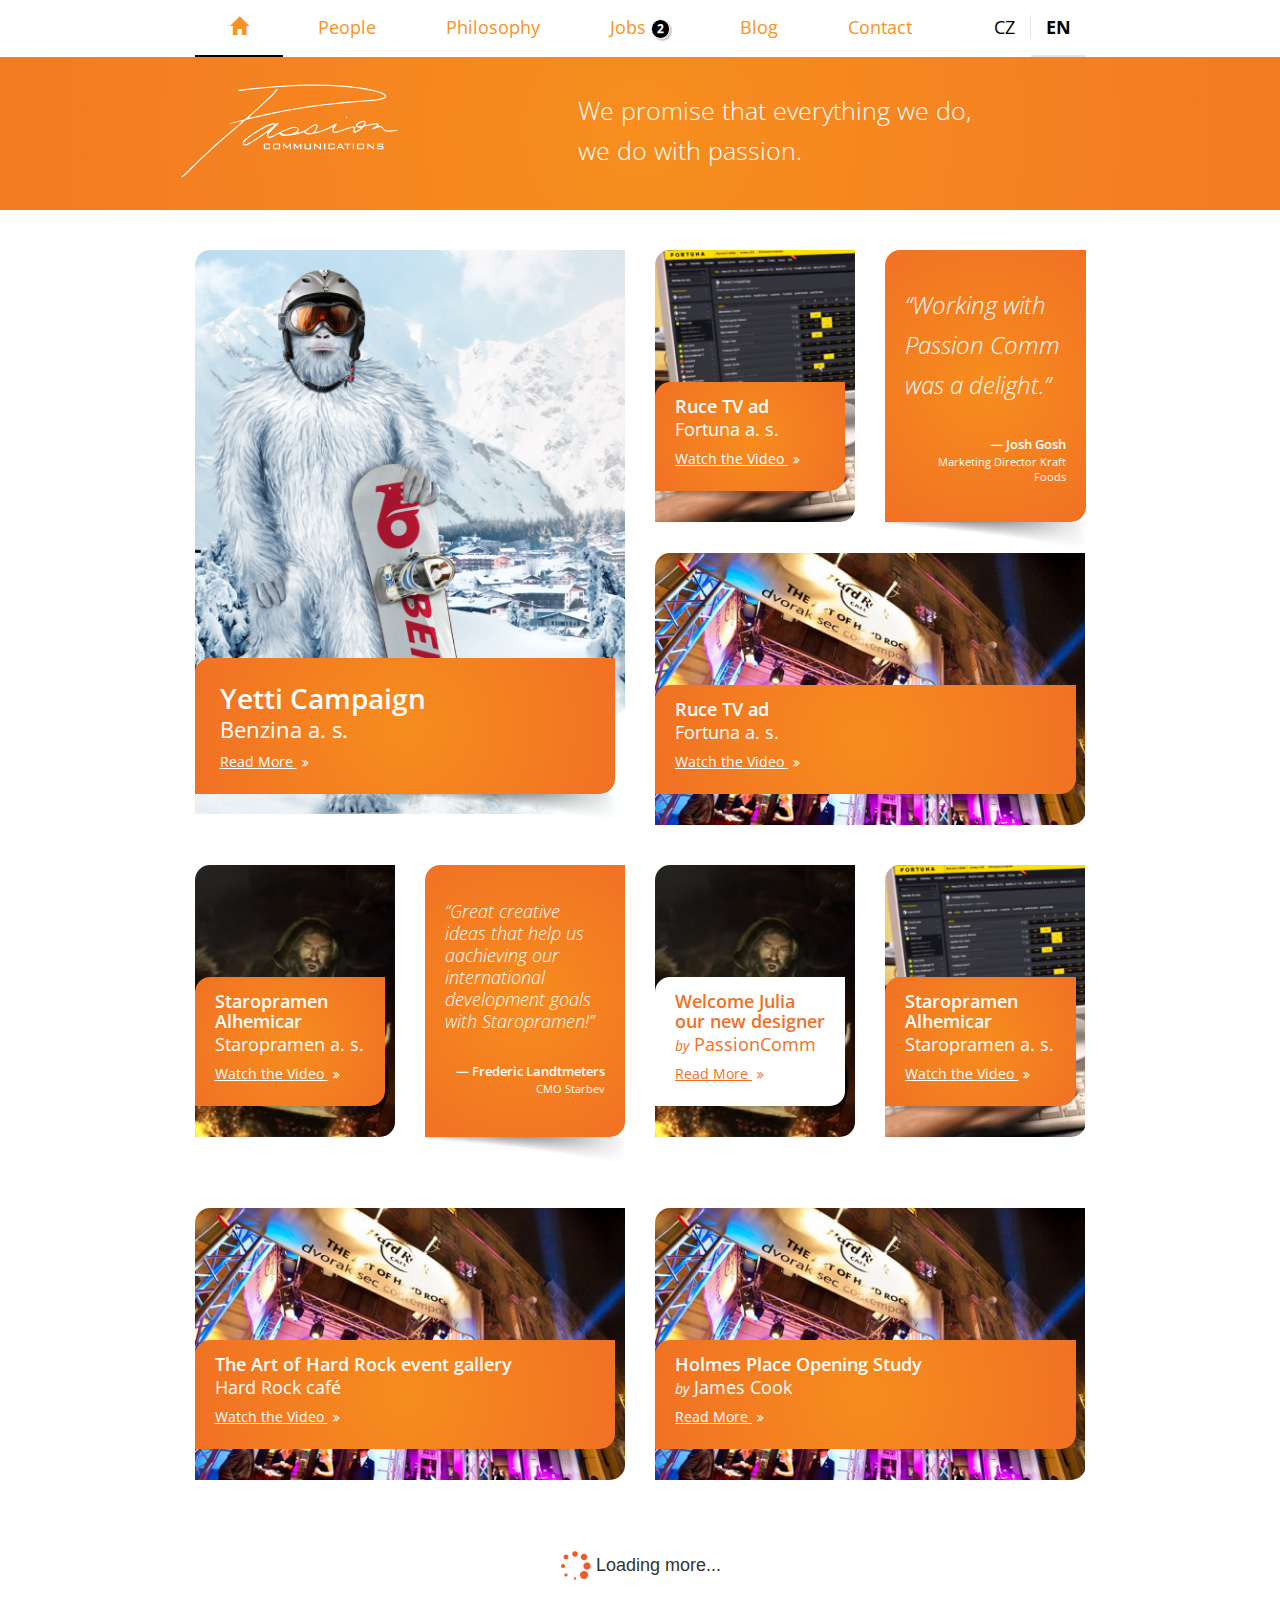
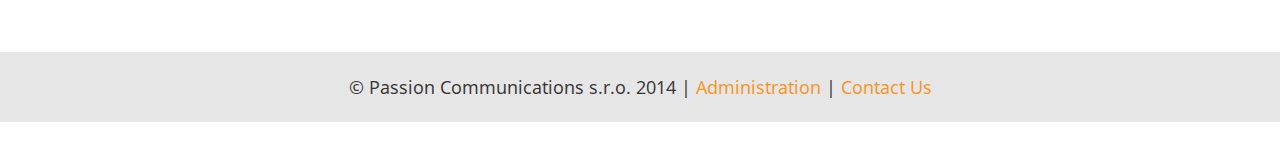
==== commit 6a12a264: "scale" ====
--- a/index.html
+++ b/index.html
@@ -10,7 +10,7 @@
 <meta http-equiv="X-UA-Compatible" content="IE=edge,chrome=1">
 <title></title>
 <meta name="description" content="">
-<meta name="viewport" content="width=device-width">
+<meta name="viewport" content="width=device-width, initial-scale=1">
 <link
 	href="//netdna.bootstrapcdn.com/font-awesome/4.0.3/css/font-awesome.css"
 	rel="stylesheet">
@@ -23,6 +23,10 @@
 </style>
 <link rel="stylesheet" href="css/bootstrap-theme.min.css">
 <link rel="stylesheet" href="css/main.min.css">
+	<!--[if IE 8]>
+		<link rel="stylesheet" href="css/main.ie.css">
+   <![endif]-->
+
 <script src="js/vendor/modernizr-2.6.2-respond-1.1.0.min.js"></script>
 </head>
 <body>
@@ -265,16 +269,6 @@
 <!-- 	<script src="js/retina.min.js"></script> -->
 
 
-	<!--[if IE 8]>
-		<script type="text/javascript" src="js/nifycube/niftycube.js"></script>
-		 <script type="text/javascript"> 
-			window.onload=function(){
-			Nifty("div.orange-leaf,div.text-leaf img","big br tl");
-			}
-			</script>
-		 
-   <![endif]-->
-
 
 	<script>
 		var _gaq = [ [ '_setAccount', 'UA-XXXXX-X' ], [ '_trackPageview' ] ];
--- a/css/main.min.css
+++ b/css/main.min.css
@@ -1,4 +1,4 @@
 @import url(http://fonts.googleapis.com/css?family=Open+Sans:400,600,300italic,300,400italic,600italic,700,700italic&subset=latin,latin-ext);@import "../font-passioncomm/stylesheets/passioncomm.css";/*!
  *  Font Awesome 4.0.3 by @davegandy - http://fontawesome.io - @fontawesome
  *  License - http://fontawesome.io/license (Font: SIL OFL 1.1, CSS: MIT License)
- */@font-face{font-family:'FontAwesome';src:url('//netdna.bootstrapcdn.com/font-awesome/4.0.3/fonts/fontawesome-webfont.eot?v=4.0.3');src:url('//netdna.bootstrapcdn.com/font-awesome/4.0.3/fonts/fontawesome-webfont.eot?#iefix&v=4.0.3') format('embedded-opentype'),url('//netdna.bootstrapcdn.com/font-awesome/4.0.3/fonts/fontawesome-webfont.woff?v=4.0.3') format('woff'),url('//netdna.bootstrapcdn.com/font-awesome/4.0.3/fonts/fontawesome-webfont.ttf?v=4.0.3') format('truetype'),url('//netdna.bootstrapcdn.com/font-awesome/4.0.3/fonts/fontawesome-webfont.svg?v=4.0.3#fontawesomeregular') format('svg');font-weight:normal;font-style:normal}.fa{display:inline-block;font-family:FontAwesome;font-style:normal;font-weight:normal;line-height:1;-webkit-font-smoothing:antialiased;-moz-osx-font-smoothing:grayscale}.fa-lg{font-size:1.3333333333333333em;line-height:.75em;vertical-align:-15%}.fa-2x{font-size:2em}.fa-3x{font-size:3em}.fa-4x{font-size:4em}.fa-5x{font-size:5em}.fa-fw{width:1.2857142857142858em;text-align:center}.fa-ul{padding-left:0;margin-left:2.142857142857143em;list-style-type:none}.fa-ul>li{position:relative}.fa-li{position:absolute;left:-2.142857142857143em;width:2.142857142857143em;top:.14285714285714285em;text-align:center}.fa-li.fa-lg{left:-1.8571428571428572em}.fa-border{padding:.2em .25em .15em;border:solid .08em #eee;border-radius:.1em}.pull-right{float:right}.pull-left{float:left}.fa.pull-left{margin-right:.3em}.fa.pull-right{margin-left:.3em}.fa-spin{-webkit-animation:spin 2s infinite linear;-moz-animation:spin 2s infinite linear;-o-animation:spin 2s infinite linear;animation:spin 2s infinite linear}@-moz-keyframes spin{0%{-moz-transform:rotate(0deg)}100%{-moz-transform:rotate(359deg)}}@-webkit-keyframes spin{0%{-webkit-transform:rotate(0deg)}100%{-webkit-transform:rotate(359deg)}}@-o-keyframes spin{0%{-o-transform:rotate(0deg)}100%{-o-transform:rotate(359deg)}}@-ms-keyframes spin{0%{-ms-transform:rotate(0deg)}100%{-ms-transform:rotate(359deg)}}@keyframes spin{0%{transform:rotate(0deg)}100%{transform:rotate(359deg)}}.fa-rotate-90{filter:progid:DXImageTransform.Microsoft.BasicImage(rotation=1);-webkit-transform:rotate(90deg);-moz-transform:rotate(90deg);-ms-transform:rotate(90deg);-o-transform:rotate(90deg);transform:rotate(90deg)}.fa-rotate-180{filter:progid:DXImageTransform.Microsoft.BasicImage(rotation=2);-webkit-transform:rotate(180deg);-moz-transform:rotate(180deg);-ms-transform:rotate(180deg);-o-transform:rotate(180deg);transform:rotate(180deg)}.fa-rotate-270{filter:progid:DXImageTransform.Microsoft.BasicImage(rotation=3);-webkit-transform:rotate(270deg);-moz-transform:rotate(270deg);-ms-transform:rotate(270deg);-o-transform:rotate(270deg);transform:rotate(270deg)}.fa-flip-horizontal{filter:progid:DXImageTransform.Microsoft.BasicImage(rotation=0, mirror=1);-webkit-transform:scale(-1, 1);-moz-transform:scale(-1, 1);-ms-transform:scale(-1, 1);-o-transform:scale(-1, 1);transform:scale(-1, 1)}.fa-flip-vertical{filter:progid:DXImageTransform.Microsoft.BasicImage(rotation=2, mirror=1);-webkit-transform:scale(1, -1);-moz-transform:scale(1, -1);-ms-transform:scale(1, -1);-o-transform:scale(1, -1);transform:scale(1, -1)}.fa-stack{position:relative;display:inline-block;width:2em;height:2em;line-height:2em;vertical-align:middle}.fa-stack-1x,.fa-stack-2x{position:absolute;left:0;width:100%;text-align:center}.fa-stack-1x{line-height:inherit}.fa-stack-2x{font-size:2em}.fa-inverse{color:#fff}.fa-glass:before{content:"\f000"}.fa-music:before{content:"\f001"}.fa-search:before{content:"\f002"}.fa-envelope-o:before{content:"\f003"}.fa-heart:before{content:"\f004"}.fa-star:before{content:"\f005"}.fa-star-o:before{content:"\f006"}.fa-user:before{content:"\f007"}.fa-film:before{content:"\f008"}.fa-th-large:before{content:"\f009"}.fa-th:before{content:"\f00a"}.fa-th-list:before{content:"\f00b"}.fa-check:before{content:"\f00c"}.fa-times:before{content:"\f00d"}.fa-search-plus:before{content:"\f00e"}.fa-search-minus:before{content:"\f010"}.fa-power-off:before{content:"\f011"}.fa-signal:before{content:"\f012"}.fa-gear:before,.fa-cog:before{content:"\f013"}.fa-trash-o:before{content:"\f014"}.fa-home:before{content:"\f015"}.fa-file-o:before{content:"\f016"}.fa-clock-o:before{content:"\f017"}.fa-road:before{content:"\f018"}.fa-download:before{content:"\f019"}.fa-arrow-circle-o-down:before{content:"\f01a"}.fa-arrow-circle-o-up:before{content:"\f01b"}.fa-inbox:before{content:"\f01c"}.fa-play-circle-o:before{content:"\f01d"}.fa-rotate-right:before,.fa-repeat:before{content:"\f01e"}.fa-refresh:before{content:"\f021"}.fa-list-alt:before{content:"\f022"}.fa-lock:before{content:"\f023"}.fa-flag:before{content:"\f024"}.fa-headphones:before{content:"\f025"}.fa-volume-off:before{content:"\f026"}.fa-volume-down:before{content:"\f027"}.fa-volume-up:before{content:"\f028"}.fa-qrcode:before{content:"\f029"}.fa-barcode:before{content:"\f02a"}.fa-tag:before{content:"\f02b"}.fa-tags:before{content:"\f02c"}.fa-book:before{content:"\f02d"}.fa-bookmark:before{content:"\f02e"}.fa-print:before{content:"\f02f"}.fa-camera:before{content:"\f030"}.fa-font:before{content:"\f031"}.fa-bold:before{content:"\f032"}.fa-italic:before{content:"\f033"}.fa-text-height:before{content:"\f034"}.fa-text-width:before{content:"\f035"}.fa-align-left:before{content:"\f036"}.fa-align-center:before{content:"\f037"}.fa-align-right:before{content:"\f038"}.fa-align-justify:before{content:"\f039"}.fa-list:before{content:"\f03a"}.fa-dedent:before,.fa-outdent:before{content:"\f03b"}.fa-indent:before{content:"\f03c"}.fa-video-camera:before{content:"\f03d"}.fa-picture-o:before{content:"\f03e"}.fa-pencil:before{content:"\f040"}.fa-map-marker:before{content:"\f041"}.fa-adjust:before{content:"\f042"}.fa-tint:before{content:"\f043"}.fa-edit:before,.fa-pencil-square-o:before{content:"\f044"}.fa-share-square-o:before{content:"\f045"}.fa-check-square-o:before{content:"\f046"}.fa-arrows:before{content:"\f047"}.fa-step-backward:before{content:"\f048"}.fa-fast-backward:before{content:"\f049"}.fa-backward:before{content:"\f04a"}.fa-play:before{content:"\f04b"}.fa-pause:before{content:"\f04c"}.fa-stop:before{content:"\f04d"}.fa-forward:before{content:"\f04e"}.fa-fast-forward:before{content:"\f050"}.fa-step-forward:before{content:"\f051"}.fa-eject:before{content:"\f052"}.fa-chevron-left:before{content:"\f053"}.fa-chevron-right:before{content:"\f054"}.fa-plus-circle:before{content:"\f055"}.fa-minus-circle:before{content:"\f056"}.fa-times-circle:before{content:"\f057"}.fa-check-circle:before{content:"\f058"}.fa-question-circle:before{content:"\f059"}.fa-info-circle:before{content:"\f05a"}.fa-crosshairs:before{content:"\f05b"}.fa-times-circle-o:before{content:"\f05c"}.fa-check-circle-o:before{content:"\f05d"}.fa-ban:before{content:"\f05e"}.fa-arrow-left:before{content:"\f060"}.fa-arrow-right:before{content:"\f061"}.fa-arrow-up:before{content:"\f062"}.fa-arrow-down:before{content:"\f063"}.fa-mail-forward:before,.fa-share:before{content:"\f064"}.fa-expand:before{content:"\f065"}.fa-compress:before{content:"\f066"}.fa-plus:before{content:"\f067"}.fa-minus:before{content:"\f068"}.fa-asterisk:before{content:"\f069"}.fa-exclamation-circle:before{content:"\f06a"}.fa-gift:before{content:"\f06b"}.fa-leaf:before{content:"\f06c"}.fa-fire:before{content:"\f06d"}.fa-eye:before{content:"\f06e"}.fa-eye-slash:before{content:"\f070"}.fa-warning:before,.fa-exclamation-triangle:before{content:"\f071"}.fa-plane:before{content:"\f072"}.fa-calendar:before{content:"\f073"}.fa-random:before{content:"\f074"}.fa-comment:before{content:"\f075"}.fa-magnet:before{content:"\f076"}.fa-chevron-up:before{content:"\f077"}.fa-chevron-down:before{content:"\f078"}.fa-retweet:before{content:"\f079"}.fa-shopping-cart:before{content:"\f07a"}.fa-folder:before{content:"\f07b"}.fa-folder-open:before{content:"\f07c"}.fa-arrows-v:before{content:"\f07d"}.fa-arrows-h:before{content:"\f07e"}.fa-bar-chart-o:before{content:"\f080"}.fa-twitter-square:before{content:"\f081"}.fa-facebook-square:before{content:"\f082"}.fa-camera-retro:before{content:"\f083"}.fa-key:before{content:"\f084"}.fa-gears:before,.fa-cogs:before{content:"\f085"}.fa-comments:before{content:"\f086"}.fa-thumbs-o-up:before{content:"\f087"}.fa-thumbs-o-down:before{content:"\f088"}.fa-star-half:before{content:"\f089"}.fa-heart-o:before{content:"\f08a"}.fa-sign-out:before{content:"\f08b"}.fa-linkedin-square:before{content:"\f08c"}.fa-thumb-tack:before{content:"\f08d"}.fa-external-link:before{content:"\f08e"}.fa-sign-in:before{content:"\f090"}.fa-trophy:before{content:"\f091"}.fa-github-square:before{content:"\f092"}.fa-upload:before{content:"\f093"}.fa-lemon-o:before{content:"\f094"}.fa-phone:before{content:"\f095"}.fa-square-o:before{content:"\f096"}.fa-bookmark-o:before{content:"\f097"}.fa-phone-square:before{content:"\f098"}.fa-twitter:before{content:"\f099"}.fa-facebook:before{content:"\f09a"}.fa-github:before{content:"\f09b"}.fa-unlock:before{content:"\f09c"}.fa-credit-card:before{content:"\f09d"}.fa-rss:before{content:"\f09e"}.fa-hdd-o:before{content:"\f0a0"}.fa-bullhorn:before{content:"\f0a1"}.fa-bell:before{content:"\f0f3"}.fa-certificate:before{content:"\f0a3"}.fa-hand-o-right:before{content:"\f0a4"}.fa-hand-o-left:before{content:"\f0a5"}.fa-hand-o-up:before{content:"\f0a6"}.fa-hand-o-down:before{content:"\f0a7"}.fa-arrow-circle-left:before{content:"\f0a8"}.fa-arrow-circle-right:before{content:"\f0a9"}.fa-arrow-circle-up:before{content:"\f0aa"}.fa-arrow-circle-down:before{content:"\f0ab"}.fa-globe:before{content:"\f0ac"}.fa-wrench:before{content:"\f0ad"}.fa-tasks:before{content:"\f0ae"}.fa-filter:before{content:"\f0b0"}.fa-briefcase:before{content:"\f0b1"}.fa-arrows-alt:before{content:"\f0b2"}.fa-group:before,.fa-users:before{content:"\f0c0"}.fa-chain:before,.fa-link:before{content:"\f0c1"}.fa-cloud:before{content:"\f0c2"}.fa-flask:before{content:"\f0c3"}.fa-cut:before,.fa-scissors:before{content:"\f0c4"}.fa-copy:before,.fa-files-o:before{content:"\f0c5"}.fa-paperclip:before{content:"\f0c6"}.fa-save:before,.fa-floppy-o:before{content:"\f0c7"}.fa-square:before{content:"\f0c8"}.fa-bars:before{content:"\f0c9"}.fa-list-ul:before{content:"\f0ca"}.fa-list-ol:before{content:"\f0cb"}.fa-strikethrough:before{content:"\f0cc"}.fa-underline:before{content:"\f0cd"}.fa-table:before{content:"\f0ce"}.fa-magic:before{content:"\f0d0"}.fa-truck:before{content:"\f0d1"}.fa-pinterest:before{content:"\f0d2"}.fa-pinterest-square:before{content:"\f0d3"}.fa-google-plus-square:before{content:"\f0d4"}.fa-google-plus:before{content:"\f0d5"}.fa-money:before{content:"\f0d6"}.fa-caret-down:before{content:"\f0d7"}.fa-caret-up:before{content:"\f0d8"}.fa-caret-left:before{content:"\f0d9"}.fa-caret-right:before{content:"\f0da"}.fa-columns:before{content:"\f0db"}.fa-unsorted:before,.fa-sort:before{content:"\f0dc"}.fa-sort-down:before,.fa-sort-asc:before{content:"\f0dd"}.fa-sort-up:before,.fa-sort-desc:before{content:"\f0de"}.fa-envelope:before{content:"\f0e0"}.fa-linkedin:before{content:"\f0e1"}.fa-rotate-left:before,.fa-undo:before{content:"\f0e2"}.fa-legal:before,.fa-gavel:before{content:"\f0e3"}.fa-dashboard:before,.fa-tachometer:before{content:"\f0e4"}.fa-comment-o:before{content:"\f0e5"}.fa-comments-o:before{content:"\f0e6"}.fa-flash:before,.fa-bolt:before{content:"\f0e7"}.fa-sitemap:before{content:"\f0e8"}.fa-umbrella:before{content:"\f0e9"}.fa-paste:before,.fa-clipboard:before{content:"\f0ea"}.fa-lightbulb-o:before{content:"\f0eb"}.fa-exchange:before{content:"\f0ec"}.fa-cloud-download:before{content:"\f0ed"}.fa-cloud-upload:before{content:"\f0ee"}.fa-user-md:before{content:"\f0f0"}.fa-stethoscope:before{content:"\f0f1"}.fa-suitcase:before{content:"\f0f2"}.fa-bell-o:before{content:"\f0a2"}.fa-coffee:before{content:"\f0f4"}.fa-cutlery:before{content:"\f0f5"}.fa-file-text-o:before{content:"\f0f6"}.fa-building-o:before{content:"\f0f7"}.fa-hospital-o:before{content:"\f0f8"}.fa-ambulance:before{content:"\f0f9"}.fa-medkit:before{content:"\f0fa"}.fa-fighter-jet:before{content:"\f0fb"}.fa-beer:before{content:"\f0fc"}.fa-h-square:before{content:"\f0fd"}.fa-plus-square:before{content:"\f0fe"}.fa-angle-double-left:before{content:"\f100"}.fa-angle-double-right:before{content:"\f101"}.fa-angle-double-up:before{content:"\f102"}.fa-angle-double-down:before{content:"\f103"}.fa-angle-left:before{content:"\f104"}.fa-angle-right:before{content:"\f105"}.fa-angle-up:before{content:"\f106"}.fa-angle-down:before{content:"\f107"}.fa-desktop:before{content:"\f108"}.fa-laptop:before{content:"\f109"}.fa-tablet:before{content:"\f10a"}.fa-mobile-phone:before,.fa-mobile:before{content:"\f10b"}.fa-circle-o:before{content:"\f10c"}.fa-quote-left:before{content:"\f10d"}.fa-quote-right:before{content:"\f10e"}.fa-spinner:before{content:"\f110"}.fa-circle:before{content:"\f111"}.fa-mail-reply:before,.fa-reply:before{content:"\f112"}.fa-github-alt:before{content:"\f113"}.fa-folder-o:before{content:"\f114"}.fa-folder-open-o:before{content:"\f115"}.fa-smile-o:before{content:"\f118"}.fa-frown-o:before{content:"\f119"}.fa-meh-o:before{content:"\f11a"}.fa-gamepad:before{content:"\f11b"}.fa-keyboard-o:before{content:"\f11c"}.fa-flag-o:before{content:"\f11d"}.fa-flag-checkered:before{content:"\f11e"}.fa-terminal:before{content:"\f120"}.fa-code:before{content:"\f121"}.fa-reply-all:before{content:"\f122"}.fa-mail-reply-all:before{content:"\f122"}.fa-star-half-empty:before,.fa-star-half-full:before,.fa-star-half-o:before{content:"\f123"}.fa-location-arrow:before{content:"\f124"}.fa-crop:before{content:"\f125"}.fa-code-fork:before{content:"\f126"}.fa-unlink:before,.fa-chain-broken:before{content:"\f127"}.fa-question:before{content:"\f128"}.fa-info:before{content:"\f129"}.fa-exclamation:before{content:"\f12a"}.fa-superscript:before{content:"\f12b"}.fa-subscript:before{content:"\f12c"}.fa-eraser:before{content:"\f12d"}.fa-puzzle-piece:before{content:"\f12e"}.fa-microphone:before{content:"\f130"}.fa-microphone-slash:before{content:"\f131"}.fa-shield:before{content:"\f132"}.fa-calendar-o:before{content:"\f133"}.fa-fire-extinguisher:before{content:"\f134"}.fa-rocket:before{content:"\f135"}.fa-maxcdn:before{content:"\f136"}.fa-chevron-circle-left:before{content:"\f137"}.fa-chevron-circle-right:before{content:"\f138"}.fa-chevron-circle-up:before{content:"\f139"}.fa-chevron-circle-down:before{content:"\f13a"}.fa-html5:before{content:"\f13b"}.fa-css3:before{content:"\f13c"}.fa-anchor:before{content:"\f13d"}.fa-unlock-alt:before{content:"\f13e"}.fa-bullseye:before{content:"\f140"}.fa-ellipsis-h:before{content:"\f141"}.fa-ellipsis-v:before{content:"\f142"}.fa-rss-square:before{content:"\f143"}.fa-play-circle:before{content:"\f144"}.fa-ticket:before{content:"\f145"}.fa-minus-square:before{content:"\f146"}.fa-minus-square-o:before{content:"\f147"}.fa-level-up:before{content:"\f148"}.fa-level-down:before{content:"\f149"}.fa-check-square:before{content:"\f14a"}.fa-pencil-square:before{content:"\f14b"}.fa-external-link-square:before{content:"\f14c"}.fa-share-square:before{content:"\f14d"}.fa-compass:before{content:"\f14e"}.fa-toggle-down:before,.fa-caret-square-o-down:before{content:"\f150"}.fa-toggle-up:before,.fa-caret-square-o-up:before{content:"\f151"}.fa-toggle-right:before,.fa-caret-square-o-right:before{content:"\f152"}.fa-euro:before,.fa-eur:before{content:"\f153"}.fa-gbp:before{content:"\f154"}.fa-dollar:before,.fa-usd:before{content:"\f155"}.fa-rupee:before,.fa-inr:before{content:"\f156"}.fa-cny:before,.fa-rmb:before,.fa-yen:before,.fa-jpy:before{content:"\f157"}.fa-ruble:before,.fa-rouble:before,.fa-rub:before{content:"\f158"}.fa-won:before,.fa-krw:before{content:"\f159"}.fa-bitcoin:before,.fa-btc:before{content:"\f15a"}.fa-file:before{content:"\f15b"}.fa-file-text:before{content:"\f15c"}.fa-sort-alpha-asc:before{content:"\f15d"}.fa-sort-alpha-desc:before{content:"\f15e"}.fa-sort-amount-asc:before{content:"\f160"}.fa-sort-amount-desc:before{content:"\f161"}.fa-sort-numeric-asc:before{content:"\f162"}.fa-sort-numeric-desc:before{content:"\f163"}.fa-thumbs-up:before{content:"\f164"}.fa-thumbs-down:before{content:"\f165"}.fa-youtube-square:before{content:"\f166"}.fa-youtube:before{content:"\f167"}.fa-xing:before{content:"\f168"}.fa-xing-square:before{content:"\f169"}.fa-youtube-play:before{content:"\f16a"}.fa-dropbox:before{content:"\f16b"}.fa-stack-overflow:before{content:"\f16c"}.fa-instagram:before{content:"\f16d"}.fa-flickr:before{content:"\f16e"}.fa-adn:before{content:"\f170"}.fa-bitbucket:before{content:"\f171"}.fa-bitbucket-square:before{content:"\f172"}.fa-tumblr:before{content:"\f173"}.fa-tumblr-square:before{content:"\f174"}.fa-long-arrow-down:before{content:"\f175"}.fa-long-arrow-up:before{content:"\f176"}.fa-long-arrow-left:before{content:"\f177"}.fa-long-arrow-right:before{content:"\f178"}.fa-apple:before{content:"\f179"}.fa-windows:before{content:"\f17a"}.fa-android:before{content:"\f17b"}.fa-linux:before{content:"\f17c"}.fa-dribbble:before{content:"\f17d"}.fa-skype:before{content:"\f17e"}.fa-foursquare:before{content:"\f180"}.fa-trello:before{content:"\f181"}.fa-female:before{content:"\f182"}.fa-male:before{content:"\f183"}.fa-gittip:before{content:"\f184"}.fa-sun-o:before{content:"\f185"}.fa-moon-o:before{content:"\f186"}.fa-archive:before{content:"\f187"}.fa-bug:before{content:"\f188"}.fa-vk:before{content:"\f189"}.fa-weibo:before{content:"\f18a"}.fa-renren:before{content:"\f18b"}.fa-pagelines:before{content:"\f18c"}.fa-stack-exchange:before{content:"\f18d"}.fa-arrow-circle-o-right:before{content:"\f18e"}.fa-arrow-circle-o-left:before{content:"\f190"}.fa-toggle-left:before,.fa-caret-square-o-left:before{content:"\f191"}.fa-dot-circle-o:before{content:"\f192"}.fa-wheelchair:before{content:"\f193"}.fa-vimeo-square:before{content:"\f194"}.fa-turkish-lira:before,.fa-try:before{content:"\f195"}.fa-plus-square-o:before{content:"\f196"}.tophead{background-image:url("img/tophead.png");background-repeat:no-repeat;background-position:top center;margin-bottom:40px}@media only screen and (-webkit-min-device-pixel-ratio:2),only screen and (min--moz-device-pixel-ratio:2),only screen and (-o-min-device-pixel-ratio:2/1),only screen and (min-device-pixel-ratio:2),only screen and (min-resolution:192dpi),only screen and (min-resolution:2dppx){.tophead{background-image:url("img/tophead@2x.png");background-size:auto 160px}}.tophead .container{height:160px}.tophead .container .logo{background-image:url("img/logo.png");height:100px;margin-top:30px;background-repeat:no-repeat;background-position:left center}@media only screen and (-webkit-min-device-pixel-ratio:2),only screen and (min--moz-device-pixel-ratio:2),only screen and (-o-min-device-pixel-ratio:2/1),only screen and (min-device-pixel-ratio:2),only screen and (min-resolution:192dpi),only screen and (min-resolution:2dppx){.tophead .container .logo{background-image:url("img/logo@2x.png");background-size:220px 100px}}.tophead .container .slogan{font-family:'Open Sans',sans-serif;color:#fff;font-size:25px;font-weight:300;line-height:40px;margin-top:40px}.tophead .container .col-xs-1{padding:0}.tophead .container .arrow{display:block}.tophead .container .arrow a{text-align:center;font-size:25px;color:#fff;display:block;height:160px;line-height:160px}.tophead .container .arrow a:hover{background-color:rgba(255,255,255,0.2)}@media (max-width:767px){.tophead .container .logo{background-position:center}}.navbar-passion{border:0;background:#fff;font-family:'Open Sans',sans-serif}.navbar-passion .main-menu .navbar-nav>li>a{padding-left:35px;padding-right:35px;text-align:center;color:#f7931e;line-height:25px}.navbar-passion .main-menu .navbar-nav>li>a .badge{vertical-align:middle;padding:3px 5px;border:solid 1px #fff;background:#000;color:#fff;-webkit-border-radius:15px;-moz-border-radius:15px;border-radius:15px;-webkit-box-shadow:2px 2px 1px rgba(0,0,0,0.2);-moz-box-shadow:2px 2px 1px rgba(0,0,0,0.2);box-shadow:2px 2px 1px rgba(0,0,0,0.2);font-size:12px}.navbar-passion .main-menu .navbar-nav>li:hover,.navbar-passion .main-menu .navbar-nav>li:focus{border-bottom:solid 2px #e6e6e6}.navbar-passion .main-menu .navbar-nav>li.active{border-bottom:solid 2px #000}.navbar-passion .navbar-header{background:#fff}.navbar-passion .navbar-header .navbar-toggle{margin-top:-6px;padding:15px 9px 3px 9px;background-color:#e6e6e6;-webkit-border-top-right-radius:0;-webkit-border-bottom-right-radius:10px;-webkit-border-bottom-left-radius:0;-webkit-border-top-left-radius:0;-moz-border-radius-topright:0;-moz-border-radius-bottomright:10px;-moz-border-radius-bottomleft:0;-moz-border-radius-topleft:0;border-top-right-radius:0;border-bottom-right-radius:10px;border-bottom-left-radius:0;border-top-left-radius:0;-moz-background-clip:padding-box;-webkit-background-clip:padding-box;background-clip:padding-box}.navbar-passion .navbar-header .navbar-toggle .icon-bar{display:none}.navbar-passion .navbar-header .navbar-toggle i{color:#f7931e}.navbar-passion .navbar-header .navbar-toggle:hover i{color:#da7908}.navbar-passion .navbar-header .navbar-toggle.collapsed{margin-top:15px;background-color:#fff;padding:inherit;-webkit-border-top-right-radius:0;-webkit-border-bottom-right-radius:0;-webkit-border-bottom-left-radius:0;-webkit-border-top-left-radius:0;-moz-border-radius-topright:0;-moz-border-radius-bottomright:0;-moz-border-radius-bottomleft:0;-moz-border-radius-topleft:0;border-top-right-radius:0;border-bottom-right-radius:0;border-bottom-left-radius:0;border-top-left-radius:0;-moz-background-clip:padding-box;-webkit-background-clip:padding-box;background-clip:padding-box}.navbar-passion .navbar-header .navbar-toggle.collapsed .icon-bar{background-color:#000;display:block}.navbar-passion .navbar-header .navbar-toggle.collapsed i{display:none}.navbar-passion .navbar-header .languages{margin:0 0 0 12px}.navbar-passion .navbar-header .languages>li.active>a{color:#000}.navbar-passion .navbar-header .languages a{margin-top:0;display:inline-block;line-height:25px;float:left;height:auto;font-size:18px;padding:15px 0;color:#000}.navbar-passion .navbar-header .languages a.active,.navbar-passion .navbar-header .languages a:hover,.navbar-passion .navbar-header .languages a:focus{text-decoration:none;font-weight:bold;border-bottom:solid 2px #e6e6e6}.navbar-passion .navbar-header .languages a span{padding:0 15px}.navbar-passion .navbar-header .languages a.cz span{border-right:solid 1px #e6e6e6}@media (max-width:992px){.navbar-passion .main-menu .navbar-nav>li>a{padding-left:20px;padding-right:20px}}@media (max-width:767px){.navbar-passion{background:#e6e6e6}.navbar-passion .main-menu .navbar-nav>li{border-bottom:none}.navbar-passion .main-menu .navbar-nav>li.active,.navbar-passion .main-menu .navbar-nav>li:hover,.navbar-passion .main-menu .navbar-nav>li:focus{border-bottom:none}.navbar-passion .main-menu .navbar-nav>li.active a,.navbar-passion .main-menu .navbar-nav>li:hover a,.navbar-passion .main-menu .navbar-nav>li:focus a{color:#000}}.container{max-width:921px}*{font-size:large}.row-margin{margin-bottom:40px}.info-block .orange-leaf .content{text-align:left;background-color:#f17124;background-image:-webkit-radial-gradient(circle, #f6a06c, #f17124);background-image:radial-gradient(circle, #f6a06c, #f17124);background-repeat:no-repeat;background-image:url("img/orangebck.png");background-position:center;background-size:cover;color:#fff;padding:15px 20px 20px 20px;font-family:'Open Sans',sans-serif;-webkit-border-top-right-radius:0;-webkit-border-bottom-right-radius:15px;-webkit-border-bottom-left-radius:0;-webkit-border-top-left-radius:15px;-moz-border-radius-topright:0;-moz-border-radius-bottomright:15px;-moz-border-radius-bottomleft:0;-moz-border-radius-topleft:15px;border-top-right-radius:0;border-bottom-right-radius:15px;border-bottom-left-radius:0;border-top-left-radius:15px;-moz-background-clip:padding-box;-webkit-background-clip:padding-box;background-clip:padding-box;behavior:url(border-radius.htc)}.info-block .orange-leaf .content.active{color:#f17124;background:#fff}.info-block .orange-leaf .content.active a{color:#f17124 !important;background:#fff}.info-block .orange-leaf .content.standout{padding:25px 20px 20px 25px}.info-block .orange-leaf .content.standout h2{font-size:28px}.info-block .orange-leaf .content.standout .author{font-size:22px}@media only screen and (-webkit-min-device-pixel-ratio:2),only screen and (min--moz-device-pixel-ratio:2),only screen and (-o-min-device-pixel-ratio:2/1),only screen and (min-device-pixel-ratio:2),only screen and (min-resolution:192dpi),only screen and (min-resolution:2dppx){.info-block .orange-leaf .content{background-image:url("img/orangebck@2x.png");background-size:205px 205px}}.info-block .orange-leaf .content h2{margin:0;font-weight:600;font-size:18px}.info-block .orange-leaf .content h2.standout{font-size:24px}.info-block .orange-leaf .content .author{margin-bottom:3px}.info-block .orange-leaf .content .author em{font-size:14px}.info-block .orange-leaf .content a{color:#fff;text-decoration:underline;font-size:14px}.info-block .orange-leaf .content a i{margin-left:5px;font-size:12px}.info-block .orange-leaf .content a:hover{text-decoration:none}.info-block .orange-leaf .shadow{height:31px;background-image:url("img/shadow.png");background-repeat:no-repeat;background-position:right top}@media only screen and (-webkit-min-device-pixel-ratio:2),only screen and (min--moz-device-pixel-ratio:2),only screen and (-o-min-device-pixel-ratio:2/1),only screen and (min-device-pixel-ratio:2),only screen and (min-resolution:192dpi),only screen and (min-resolution:2dppx){.info-block .orange-leaf .shadow{background-image:url("img/shadow@2x.png");background-size:228px 31px}}.info-block.full-orange-leaf .orange-leaf .content{height:272px;padding:35px 20px 0 20px}.info-block.full-orange-leaf .orange-leaf .content .quote{font-style:italic;font-weight:300;line-height:40px;margin-bottom:30px;font-size:24px}.info-block.full-orange-leaf .orange-leaf .content .quote.large{font-size:18px;line-height:22px}.info-block.full-orange-leaf .orange-leaf .content p{font-size:11px;text-align:right}.info-block.full-orange-leaf .orange-leaf .content p .quote-author{font-weight:600;display:block;font-size:13px}.info-block.full-orange-leaf .orange-leaf .content p .quote-author:before{content:"— "}.info-block.text-leaf{position:relative;text-align:center;height:272px;overflow:hidden;-webkit-border-top-right-radius:0;-webkit-border-bottom-right-radius:15px;-webkit-border-bottom-left-radius:0;-webkit-border-top-left-radius:15px;-moz-border-radius-topright:0;-moz-border-radius-bottomright:15px;-moz-border-radius-bottomleft:0;-moz-border-radius-topleft:15px;border-top-right-radius:0;border-bottom-right-radius:15px;border-bottom-left-radius:0;border-top-left-radius:15px;-moz-background-clip:padding-box;-webkit-background-clip:padding-box;background-clip:padding-box;behavior:url(border-radius.htc)}.info-block.text-leaf img{margin-left:auto;margin-right:auto;display:block;max-width:100%;height:auto}.info-block.text-leaf .orange-leaf{position:absolute;bottom:0;left:0;right:10px}.info-block.double-height{height:575px}.loader{margin-top:50px;padding:20px;text-align:center}footer{margin-top:50px;height:70px;background-color:#e6e6e6;text-align:center;line-height:70px;font-family:'Open Sans',sans-serif}footer a{color:#f7931e}@media (min-width:768px) and (max-width:991px){.container.info-blocks .info-block{margin-bottom:0}.container.info-blocks .info-block .orange-leaf .content{text-align:left;padding:10px 20px}.container.info-blocks .info-block .orange-leaf .content h2{margin:0;font-size:13px}.container.info-blocks .info-block .orange-leaf .content .author{font-size:12px;margin-bottom:3px}.container.info-blocks .info-block .orange-leaf .content .author em{font-size:10px}.container.info-blocks .info-block .orange-leaf .content a{color:#fff;text-decoration:underline;font-size:12px}.container.info-blocks .info-block .orange-leaf .content a i{margin-left:5px;font-size:10px}.container.info-blocks .info-block .orange-leaf .content a:hover{text-decoration:none}.container.info-blocks .info-block.full-orange-leaf .orange-leaf .content{height:214px;padding-top:20px}.container.info-blocks .info-block.full-orange-leaf .orange-leaf .content .quote{line-height:25px;margin-bottom:20px;font-size:18px}.container.info-blocks .info-block.full-orange-leaf .orange-leaf .content .quote.large{font-size:14px;line-height:22px}.container.info-blocks .info-block.full-orange-leaf .orange-leaf .content p{font-size:11px;text-align:right}.container.info-blocks .info-block.full-orange-leaf .orange-leaf .content p .quote-author{font-weight:600;display:block;font-size:10px}.container.info-blocks .info-block.full-orange-leaf .orange-leaf .content p .quote-author:before{content:"— "}.container.info-blocks .info-block.text-leaf{height:214px}.container.info-blocks .info-block.double-height{height:460px}}@media (max-width:767px){.container.info-blocks{padding:0;overflow:hidden}.container.info-blocks .info-block{display:block;margin-left:auto;margin-right:auto;max-width:420px;margin-bottom:30px}.container.info-blocks .info-block .shadow{display:none}.container.info-blocks .info-block.full-orange-leaf .content{height:240px;-webkit-border-top-right-radius:0;-webkit-border-bottom-right-radius:0;-webkit-border-bottom-left-radius:0;-webkit-border-top-left-radius:0;-moz-border-radius-topright:0;-moz-border-radius-bottomright:0;-moz-border-radius-bottomleft:0;-moz-border-radius-topleft:0;border-top-right-radius:0;border-bottom-right-radius:0;border-bottom-left-radius:0;border-top-left-radius:0;-moz-background-clip:padding-box;-webkit-background-clip:padding-box;background-clip:padding-box;text-align:center}.container.info-blocks .info-block.full-orange-leaf .content p{text-align:center}.container.info-blocks .info-block.text-leaf{height:350px;-webkit-border-top-right-radius:0;-webkit-border-bottom-right-radius:0;-webkit-border-bottom-left-radius:0;-webkit-border-top-left-radius:0;-moz-border-radius-topright:0;-moz-border-radius-bottomright:0;-moz-border-radius-bottomleft:0;-moz-border-radius-topleft:0;border-top-right-radius:0;border-bottom-right-radius:0;border-bottom-left-radius:0;border-top-left-radius:0;-moz-background-clip:padding-box;-webkit-background-clip:padding-box;background-clip:padding-box}.container.info-blocks .info-block.text-leaf .orange-leaf{position:absolute;bottom:20px;left:20px;right:20px}.container.info-blocks .info-block.double-height{height:490px}.container.info-blocks .col-lg-6 .info-block{height:240px}footer{height:140px}}+ */@font-face{font-family:'FontAwesome';src:url('//netdna.bootstrapcdn.com/font-awesome/4.0.3/fonts/fontawesome-webfont.eot?v=4.0.3');src:url('//netdna.bootstrapcdn.com/font-awesome/4.0.3/fonts/fontawesome-webfont.eot?#iefix&v=4.0.3') format('embedded-opentype'),url('//netdna.bootstrapcdn.com/font-awesome/4.0.3/fonts/fontawesome-webfont.woff?v=4.0.3') format('woff'),url('//netdna.bootstrapcdn.com/font-awesome/4.0.3/fonts/fontawesome-webfont.ttf?v=4.0.3') format('truetype'),url('//netdna.bootstrapcdn.com/font-awesome/4.0.3/fonts/fontawesome-webfont.svg?v=4.0.3#fontawesomeregular') format('svg');font-weight:normal;font-style:normal}.fa{display:inline-block;font-family:FontAwesome;font-style:normal;font-weight:normal;line-height:1;-webkit-font-smoothing:antialiased;-moz-osx-font-smoothing:grayscale}.fa-lg{font-size:1.3333333333333333em;line-height:.75em;vertical-align:-15%}.fa-2x{font-size:2em}.fa-3x{font-size:3em}.fa-4x{font-size:4em}.fa-5x{font-size:5em}.fa-fw{width:1.2857142857142858em;text-align:center}.fa-ul{padding-left:0;margin-left:2.142857142857143em;list-style-type:none}.fa-ul>li{position:relative}.fa-li{position:absolute;left:-2.142857142857143em;width:2.142857142857143em;top:.14285714285714285em;text-align:center}.fa-li.fa-lg{left:-1.8571428571428572em}.fa-border{padding:.2em .25em .15em;border:solid .08em #eee;border-radius:.1em}.pull-right{float:right}.pull-left{float:left}.fa.pull-left{margin-right:.3em}.fa.pull-right{margin-left:.3em}.fa-spin{-webkit-animation:spin 2s infinite linear;-moz-animation:spin 2s infinite linear;-o-animation:spin 2s infinite linear;animation:spin 2s infinite linear}@-moz-keyframes spin{0%{-moz-transform:rotate(0deg)}100%{-moz-transform:rotate(359deg)}}@-webkit-keyframes spin{0%{-webkit-transform:rotate(0deg)}100%{-webkit-transform:rotate(359deg)}}@-o-keyframes spin{0%{-o-transform:rotate(0deg)}100%{-o-transform:rotate(359deg)}}@-ms-keyframes spin{0%{-ms-transform:rotate(0deg)}100%{-ms-transform:rotate(359deg)}}@keyframes spin{0%{transform:rotate(0deg)}100%{transform:rotate(359deg)}}.fa-rotate-90{filter:progid:DXImageTransform.Microsoft.BasicImage(rotation=1);-webkit-transform:rotate(90deg);-moz-transform:rotate(90deg);-ms-transform:rotate(90deg);-o-transform:rotate(90deg);transform:rotate(90deg)}.fa-rotate-180{filter:progid:DXImageTransform.Microsoft.BasicImage(rotation=2);-webkit-transform:rotate(180deg);-moz-transform:rotate(180deg);-ms-transform:rotate(180deg);-o-transform:rotate(180deg);transform:rotate(180deg)}.fa-rotate-270{filter:progid:DXImageTransform.Microsoft.BasicImage(rotation=3);-webkit-transform:rotate(270deg);-moz-transform:rotate(270deg);-ms-transform:rotate(270deg);-o-transform:rotate(270deg);transform:rotate(270deg)}.fa-flip-horizontal{filter:progid:DXImageTransform.Microsoft.BasicImage(rotation=0, mirror=1);-webkit-transform:scale(-1, 1);-moz-transform:scale(-1, 1);-ms-transform:scale(-1, 1);-o-transform:scale(-1, 1);transform:scale(-1, 1)}.fa-flip-vertical{filter:progid:DXImageTransform.Microsoft.BasicImage(rotation=2, mirror=1);-webkit-transform:scale(1, -1);-moz-transform:scale(1, -1);-ms-transform:scale(1, -1);-o-transform:scale(1, -1);transform:scale(1, -1)}.fa-stack{position:relative;display:inline-block;width:2em;height:2em;line-height:2em;vertical-align:middle}.fa-stack-1x,.fa-stack-2x{position:absolute;left:0;width:100%;text-align:center}.fa-stack-1x{line-height:inherit}.fa-stack-2x{font-size:2em}.fa-inverse{color:#fff}.fa-glass:before{content:"\f000"}.fa-music:before{content:"\f001"}.fa-search:before{content:"\f002"}.fa-envelope-o:before{content:"\f003"}.fa-heart:before{content:"\f004"}.fa-star:before{content:"\f005"}.fa-star-o:before{content:"\f006"}.fa-user:before{content:"\f007"}.fa-film:before{content:"\f008"}.fa-th-large:before{content:"\f009"}.fa-th:before{content:"\f00a"}.fa-th-list:before{content:"\f00b"}.fa-check:before{content:"\f00c"}.fa-times:before{content:"\f00d"}.fa-search-plus:before{content:"\f00e"}.fa-search-minus:before{content:"\f010"}.fa-power-off:before{content:"\f011"}.fa-signal:before{content:"\f012"}.fa-gear:before,.fa-cog:before{content:"\f013"}.fa-trash-o:before{content:"\f014"}.fa-home:before{content:"\f015"}.fa-file-o:before{content:"\f016"}.fa-clock-o:before{content:"\f017"}.fa-road:before{content:"\f018"}.fa-download:before{content:"\f019"}.fa-arrow-circle-o-down:before{content:"\f01a"}.fa-arrow-circle-o-up:before{content:"\f01b"}.fa-inbox:before{content:"\f01c"}.fa-play-circle-o:before{content:"\f01d"}.fa-rotate-right:before,.fa-repeat:before{content:"\f01e"}.fa-refresh:before{content:"\f021"}.fa-list-alt:before{content:"\f022"}.fa-lock:before{content:"\f023"}.fa-flag:before{content:"\f024"}.fa-headphones:before{content:"\f025"}.fa-volume-off:before{content:"\f026"}.fa-volume-down:before{content:"\f027"}.fa-volume-up:before{content:"\f028"}.fa-qrcode:before{content:"\f029"}.fa-barcode:before{content:"\f02a"}.fa-tag:before{content:"\f02b"}.fa-tags:before{content:"\f02c"}.fa-book:before{content:"\f02d"}.fa-bookmark:before{content:"\f02e"}.fa-print:before{content:"\f02f"}.fa-camera:before{content:"\f030"}.fa-font:before{content:"\f031"}.fa-bold:before{content:"\f032"}.fa-italic:before{content:"\f033"}.fa-text-height:before{content:"\f034"}.fa-text-width:before{content:"\f035"}.fa-align-left:before{content:"\f036"}.fa-align-center:before{content:"\f037"}.fa-align-right:before{content:"\f038"}.fa-align-justify:before{content:"\f039"}.fa-list:before{content:"\f03a"}.fa-dedent:before,.fa-outdent:before{content:"\f03b"}.fa-indent:before{content:"\f03c"}.fa-video-camera:before{content:"\f03d"}.fa-picture-o:before{content:"\f03e"}.fa-pencil:before{content:"\f040"}.fa-map-marker:before{content:"\f041"}.fa-adjust:before{content:"\f042"}.fa-tint:before{content:"\f043"}.fa-edit:before,.fa-pencil-square-o:before{content:"\f044"}.fa-share-square-o:before{content:"\f045"}.fa-check-square-o:before{content:"\f046"}.fa-arrows:before{content:"\f047"}.fa-step-backward:before{content:"\f048"}.fa-fast-backward:before{content:"\f049"}.fa-backward:before{content:"\f04a"}.fa-play:before{content:"\f04b"}.fa-pause:before{content:"\f04c"}.fa-stop:before{content:"\f04d"}.fa-forward:before{content:"\f04e"}.fa-fast-forward:before{content:"\f050"}.fa-step-forward:before{content:"\f051"}.fa-eject:before{content:"\f052"}.fa-chevron-left:before{content:"\f053"}.fa-chevron-right:before{content:"\f054"}.fa-plus-circle:before{content:"\f055"}.fa-minus-circle:before{content:"\f056"}.fa-times-circle:before{content:"\f057"}.fa-check-circle:before{content:"\f058"}.fa-question-circle:before{content:"\f059"}.fa-info-circle:before{content:"\f05a"}.fa-crosshairs:before{content:"\f05b"}.fa-times-circle-o:before{content:"\f05c"}.fa-check-circle-o:before{content:"\f05d"}.fa-ban:before{content:"\f05e"}.fa-arrow-left:before{content:"\f060"}.fa-arrow-right:before{content:"\f061"}.fa-arrow-up:before{content:"\f062"}.fa-arrow-down:before{content:"\f063"}.fa-mail-forward:before,.fa-share:before{content:"\f064"}.fa-expand:before{content:"\f065"}.fa-compress:before{content:"\f066"}.fa-plus:before{content:"\f067"}.fa-minus:before{content:"\f068"}.fa-asterisk:before{content:"\f069"}.fa-exclamation-circle:before{content:"\f06a"}.fa-gift:before{content:"\f06b"}.fa-leaf:before{content:"\f06c"}.fa-fire:before{content:"\f06d"}.fa-eye:before{content:"\f06e"}.fa-eye-slash:before{content:"\f070"}.fa-warning:before,.fa-exclamation-triangle:before{content:"\f071"}.fa-plane:before{content:"\f072"}.fa-calendar:before{content:"\f073"}.fa-random:before{content:"\f074"}.fa-comment:before{content:"\f075"}.fa-magnet:before{content:"\f076"}.fa-chevron-up:before{content:"\f077"}.fa-chevron-down:before{content:"\f078"}.fa-retweet:before{content:"\f079"}.fa-shopping-cart:before{content:"\f07a"}.fa-folder:before{content:"\f07b"}.fa-folder-open:before{content:"\f07c"}.fa-arrows-v:before{content:"\f07d"}.fa-arrows-h:before{content:"\f07e"}.fa-bar-chart-o:before{content:"\f080"}.fa-twitter-square:before{content:"\f081"}.fa-facebook-square:before{content:"\f082"}.fa-camera-retro:before{content:"\f083"}.fa-key:before{content:"\f084"}.fa-gears:before,.fa-cogs:before{content:"\f085"}.fa-comments:before{content:"\f086"}.fa-thumbs-o-up:before{content:"\f087"}.fa-thumbs-o-down:before{content:"\f088"}.fa-star-half:before{content:"\f089"}.fa-heart-o:before{content:"\f08a"}.fa-sign-out:before{content:"\f08b"}.fa-linkedin-square:before{content:"\f08c"}.fa-thumb-tack:before{content:"\f08d"}.fa-external-link:before{content:"\f08e"}.fa-sign-in:before{content:"\f090"}.fa-trophy:before{content:"\f091"}.fa-github-square:before{content:"\f092"}.fa-upload:before{content:"\f093"}.fa-lemon-o:before{content:"\f094"}.fa-phone:before{content:"\f095"}.fa-square-o:before{content:"\f096"}.fa-bookmark-o:before{content:"\f097"}.fa-phone-square:before{content:"\f098"}.fa-twitter:before{content:"\f099"}.fa-facebook:before{content:"\f09a"}.fa-github:before{content:"\f09b"}.fa-unlock:before{content:"\f09c"}.fa-credit-card:before{content:"\f09d"}.fa-rss:before{content:"\f09e"}.fa-hdd-o:before{content:"\f0a0"}.fa-bullhorn:before{content:"\f0a1"}.fa-bell:before{content:"\f0f3"}.fa-certificate:before{content:"\f0a3"}.fa-hand-o-right:before{content:"\f0a4"}.fa-hand-o-left:before{content:"\f0a5"}.fa-hand-o-up:before{content:"\f0a6"}.fa-hand-o-down:before{content:"\f0a7"}.fa-arrow-circle-left:before{content:"\f0a8"}.fa-arrow-circle-right:before{content:"\f0a9"}.fa-arrow-circle-up:before{content:"\f0aa"}.fa-arrow-circle-down:before{content:"\f0ab"}.fa-globe:before{content:"\f0ac"}.fa-wrench:before{content:"\f0ad"}.fa-tasks:before{content:"\f0ae"}.fa-filter:before{content:"\f0b0"}.fa-briefcase:before{content:"\f0b1"}.fa-arrows-alt:before{content:"\f0b2"}.fa-group:before,.fa-users:before{content:"\f0c0"}.fa-chain:before,.fa-link:before{content:"\f0c1"}.fa-cloud:before{content:"\f0c2"}.fa-flask:before{content:"\f0c3"}.fa-cut:before,.fa-scissors:before{content:"\f0c4"}.fa-copy:before,.fa-files-o:before{content:"\f0c5"}.fa-paperclip:before{content:"\f0c6"}.fa-save:before,.fa-floppy-o:before{content:"\f0c7"}.fa-square:before{content:"\f0c8"}.fa-bars:before{content:"\f0c9"}.fa-list-ul:before{content:"\f0ca"}.fa-list-ol:before{content:"\f0cb"}.fa-strikethrough:before{content:"\f0cc"}.fa-underline:before{content:"\f0cd"}.fa-table:before{content:"\f0ce"}.fa-magic:before{content:"\f0d0"}.fa-truck:before{content:"\f0d1"}.fa-pinterest:before{content:"\f0d2"}.fa-pinterest-square:before{content:"\f0d3"}.fa-google-plus-square:before{content:"\f0d4"}.fa-google-plus:before{content:"\f0d5"}.fa-money:before{content:"\f0d6"}.fa-caret-down:before{content:"\f0d7"}.fa-caret-up:before{content:"\f0d8"}.fa-caret-left:before{content:"\f0d9"}.fa-caret-right:before{content:"\f0da"}.fa-columns:before{content:"\f0db"}.fa-unsorted:before,.fa-sort:before{content:"\f0dc"}.fa-sort-down:before,.fa-sort-asc:before{content:"\f0dd"}.fa-sort-up:before,.fa-sort-desc:before{content:"\f0de"}.fa-envelope:before{content:"\f0e0"}.fa-linkedin:before{content:"\f0e1"}.fa-rotate-left:before,.fa-undo:before{content:"\f0e2"}.fa-legal:before,.fa-gavel:before{content:"\f0e3"}.fa-dashboard:before,.fa-tachometer:before{content:"\f0e4"}.fa-comment-o:before{content:"\f0e5"}.fa-comments-o:before{content:"\f0e6"}.fa-flash:before,.fa-bolt:before{content:"\f0e7"}.fa-sitemap:before{content:"\f0e8"}.fa-umbrella:before{content:"\f0e9"}.fa-paste:before,.fa-clipboard:before{content:"\f0ea"}.fa-lightbulb-o:before{content:"\f0eb"}.fa-exchange:before{content:"\f0ec"}.fa-cloud-download:before{content:"\f0ed"}.fa-cloud-upload:before{content:"\f0ee"}.fa-user-md:before{content:"\f0f0"}.fa-stethoscope:before{content:"\f0f1"}.fa-suitcase:before{content:"\f0f2"}.fa-bell-o:before{content:"\f0a2"}.fa-coffee:before{content:"\f0f4"}.fa-cutlery:before{content:"\f0f5"}.fa-file-text-o:before{content:"\f0f6"}.fa-building-o:before{content:"\f0f7"}.fa-hospital-o:before{content:"\f0f8"}.fa-ambulance:before{content:"\f0f9"}.fa-medkit:before{content:"\f0fa"}.fa-fighter-jet:before{content:"\f0fb"}.fa-beer:before{content:"\f0fc"}.fa-h-square:before{content:"\f0fd"}.fa-plus-square:before{content:"\f0fe"}.fa-angle-double-left:before{content:"\f100"}.fa-angle-double-right:before{content:"\f101"}.fa-angle-double-up:before{content:"\f102"}.fa-angle-double-down:before{content:"\f103"}.fa-angle-left:before{content:"\f104"}.fa-angle-right:before{content:"\f105"}.fa-angle-up:before{content:"\f106"}.fa-angle-down:before{content:"\f107"}.fa-desktop:before{content:"\f108"}.fa-laptop:before{content:"\f109"}.fa-tablet:before{content:"\f10a"}.fa-mobile-phone:before,.fa-mobile:before{content:"\f10b"}.fa-circle-o:before{content:"\f10c"}.fa-quote-left:before{content:"\f10d"}.fa-quote-right:before{content:"\f10e"}.fa-spinner:before{content:"\f110"}.fa-circle:before{content:"\f111"}.fa-mail-reply:before,.fa-reply:before{content:"\f112"}.fa-github-alt:before{content:"\f113"}.fa-folder-o:before{content:"\f114"}.fa-folder-open-o:before{content:"\f115"}.fa-smile-o:before{content:"\f118"}.fa-frown-o:before{content:"\f119"}.fa-meh-o:before{content:"\f11a"}.fa-gamepad:before{content:"\f11b"}.fa-keyboard-o:before{content:"\f11c"}.fa-flag-o:before{content:"\f11d"}.fa-flag-checkered:before{content:"\f11e"}.fa-terminal:before{content:"\f120"}.fa-code:before{content:"\f121"}.fa-reply-all:before{content:"\f122"}.fa-mail-reply-all:before{content:"\f122"}.fa-star-half-empty:before,.fa-star-half-full:before,.fa-star-half-o:before{content:"\f123"}.fa-location-arrow:before{content:"\f124"}.fa-crop:before{content:"\f125"}.fa-code-fork:before{content:"\f126"}.fa-unlink:before,.fa-chain-broken:before{content:"\f127"}.fa-question:before{content:"\f128"}.fa-info:before{content:"\f129"}.fa-exclamation:before{content:"\f12a"}.fa-superscript:before{content:"\f12b"}.fa-subscript:before{content:"\f12c"}.fa-eraser:before{content:"\f12d"}.fa-puzzle-piece:before{content:"\f12e"}.fa-microphone:before{content:"\f130"}.fa-microphone-slash:before{content:"\f131"}.fa-shield:before{content:"\f132"}.fa-calendar-o:before{content:"\f133"}.fa-fire-extinguisher:before{content:"\f134"}.fa-rocket:before{content:"\f135"}.fa-maxcdn:before{content:"\f136"}.fa-chevron-circle-left:before{content:"\f137"}.fa-chevron-circle-right:before{content:"\f138"}.fa-chevron-circle-up:before{content:"\f139"}.fa-chevron-circle-down:before{content:"\f13a"}.fa-html5:before{content:"\f13b"}.fa-css3:before{content:"\f13c"}.fa-anchor:before{content:"\f13d"}.fa-unlock-alt:before{content:"\f13e"}.fa-bullseye:before{content:"\f140"}.fa-ellipsis-h:before{content:"\f141"}.fa-ellipsis-v:before{content:"\f142"}.fa-rss-square:before{content:"\f143"}.fa-play-circle:before{content:"\f144"}.fa-ticket:before{content:"\f145"}.fa-minus-square:before{content:"\f146"}.fa-minus-square-o:before{content:"\f147"}.fa-level-up:before{content:"\f148"}.fa-level-down:before{content:"\f149"}.fa-check-square:before{content:"\f14a"}.fa-pencil-square:before{content:"\f14b"}.fa-external-link-square:before{content:"\f14c"}.fa-share-square:before{content:"\f14d"}.fa-compass:before{content:"\f14e"}.fa-toggle-down:before,.fa-caret-square-o-down:before{content:"\f150"}.fa-toggle-up:before,.fa-caret-square-o-up:before{content:"\f151"}.fa-toggle-right:before,.fa-caret-square-o-right:before{content:"\f152"}.fa-euro:before,.fa-eur:before{content:"\f153"}.fa-gbp:before{content:"\f154"}.fa-dollar:before,.fa-usd:before{content:"\f155"}.fa-rupee:before,.fa-inr:before{content:"\f156"}.fa-cny:before,.fa-rmb:before,.fa-yen:before,.fa-jpy:before{content:"\f157"}.fa-ruble:before,.fa-rouble:before,.fa-rub:before{content:"\f158"}.fa-won:before,.fa-krw:before{content:"\f159"}.fa-bitcoin:before,.fa-btc:before{content:"\f15a"}.fa-file:before{content:"\f15b"}.fa-file-text:before{content:"\f15c"}.fa-sort-alpha-asc:before{content:"\f15d"}.fa-sort-alpha-desc:before{content:"\f15e"}.fa-sort-amount-asc:before{content:"\f160"}.fa-sort-amount-desc:before{content:"\f161"}.fa-sort-numeric-asc:before{content:"\f162"}.fa-sort-numeric-desc:before{content:"\f163"}.fa-thumbs-up:before{content:"\f164"}.fa-thumbs-down:before{content:"\f165"}.fa-youtube-square:before{content:"\f166"}.fa-youtube:before{content:"\f167"}.fa-xing:before{content:"\f168"}.fa-xing-square:before{content:"\f169"}.fa-youtube-play:before{content:"\f16a"}.fa-dropbox:before{content:"\f16b"}.fa-stack-overflow:before{content:"\f16c"}.fa-instagram:before{content:"\f16d"}.fa-flickr:before{content:"\f16e"}.fa-adn:before{content:"\f170"}.fa-bitbucket:before{content:"\f171"}.fa-bitbucket-square:before{content:"\f172"}.fa-tumblr:before{content:"\f173"}.fa-tumblr-square:before{content:"\f174"}.fa-long-arrow-down:before{content:"\f175"}.fa-long-arrow-up:before{content:"\f176"}.fa-long-arrow-left:before{content:"\f177"}.fa-long-arrow-right:before{content:"\f178"}.fa-apple:before{content:"\f179"}.fa-windows:before{content:"\f17a"}.fa-android:before{content:"\f17b"}.fa-linux:before{content:"\f17c"}.fa-dribbble:before{content:"\f17d"}.fa-skype:before{content:"\f17e"}.fa-foursquare:before{content:"\f180"}.fa-trello:before{content:"\f181"}.fa-female:before{content:"\f182"}.fa-male:before{content:"\f183"}.fa-gittip:before{content:"\f184"}.fa-sun-o:before{content:"\f185"}.fa-moon-o:before{content:"\f186"}.fa-archive:before{content:"\f187"}.fa-bug:before{content:"\f188"}.fa-vk:before{content:"\f189"}.fa-weibo:before{content:"\f18a"}.fa-renren:before{content:"\f18b"}.fa-pagelines:before{content:"\f18c"}.fa-stack-exchange:before{content:"\f18d"}.fa-arrow-circle-o-right:before{content:"\f18e"}.fa-arrow-circle-o-left:before{content:"\f190"}.fa-toggle-left:before,.fa-caret-square-o-left:before{content:"\f191"}.fa-dot-circle-o:before{content:"\f192"}.fa-wheelchair:before{content:"\f193"}.fa-vimeo-square:before{content:"\f194"}.fa-turkish-lira:before,.fa-try:before{content:"\f195"}.fa-plus-square-o:before{content:"\f196"}.tophead{background-image:url("img/tophead.png");background-repeat:no-repeat;background-position:top center;margin-bottom:40px}@media only screen and (-webkit-min-device-pixel-ratio:2),only screen and (min--moz-device-pixel-ratio:2),only screen and (-o-min-device-pixel-ratio:2/1),only screen and (min-device-pixel-ratio:2),only screen and (min-resolution:192dpi),only screen and (min-resolution:2dppx){.tophead{background-image:url("img/tophead@2x.png");background-size:auto 160px}}.tophead .container{height:160px}.tophead .container .logo{background-image:url("img/logo.png");height:100px;margin-top:30px;background-repeat:no-repeat;background-position:left center}@media only screen and (-webkit-min-device-pixel-ratio:2),only screen and (min--moz-device-pixel-ratio:2),only screen and (-o-min-device-pixel-ratio:2/1),only screen and (min-device-pixel-ratio:2),only screen and (min-resolution:192dpi),only screen and (min-resolution:2dppx){.tophead .container .logo{background-image:url("img/logo@2x.png");background-size:220px 100px}}.tophead .container .slogan{font-family:'Open Sans',sans-serif;color:#fff;font-size:25px;font-weight:300;line-height:40px;margin-top:40px}.tophead .container .col-xs-1{padding:0}.tophead .container .arrow{display:block}.tophead .container .arrow a{text-align:center;font-size:25px;color:#fff;display:block;height:160px;line-height:160px}.tophead .container .arrow a:hover{background-color:rgba(255,255,255,0.2)}@media (max-width:767px){.tophead .container .logo{background-position:center}}.navbar-passion{border:0;background:#fff;font-family:'Open Sans',sans-serif}.navbar-passion .main-menu .navbar-nav>li>a{padding-left:35px;padding-right:35px;text-align:center;color:#f7931e;line-height:25px}.navbar-passion .main-menu .navbar-nav>li>a .badge{vertical-align:middle;padding:3px 5px;border:solid 1px #fff;background:#000;color:#fff;-webkit-border-radius:15px;-moz-border-radius:15px;border-radius:15px;-webkit-box-shadow:2px 2px 1px rgba(0,0,0,0.2);-moz-box-shadow:2px 2px 1px rgba(0,0,0,0.2);box-shadow:2px 2px 1px rgba(0,0,0,0.2);font-size:12px}.navbar-passion .main-menu .navbar-nav>li:hover,.navbar-passion .main-menu .navbar-nav>li:focus{border-bottom:solid 2px #e6e6e6}.navbar-passion .main-menu .navbar-nav>li.active{border-bottom:solid 2px #000}.navbar-passion .navbar-header{background:#fff}.navbar-passion .navbar-header .navbar-toggle{margin-top:-6px;padding:15px 9px 3px 9px;background-color:#e6e6e6;-webkit-border-top-right-radius:0;-webkit-border-bottom-right-radius:10px;-webkit-border-bottom-left-radius:0;-webkit-border-top-left-radius:0;-moz-border-radius-topright:0;-moz-border-radius-bottomright:10px;-moz-border-radius-bottomleft:0;-moz-border-radius-topleft:0;border-top-right-radius:0;border-bottom-right-radius:10px;border-bottom-left-radius:0;border-top-left-radius:0;-moz-background-clip:padding-box;-webkit-background-clip:padding-box;background-clip:padding-box}.navbar-passion .navbar-header .navbar-toggle .icon-bar{display:none}.navbar-passion .navbar-header .navbar-toggle i{color:#f7931e}.navbar-passion .navbar-header .navbar-toggle:hover i{color:#da7908}.navbar-passion .navbar-header .navbar-toggle.collapsed{margin-top:15px;background-color:#fff;padding:inherit;-webkit-border-top-right-radius:0;-webkit-border-bottom-right-radius:0;-webkit-border-bottom-left-radius:0;-webkit-border-top-left-radius:0;-moz-border-radius-topright:0;-moz-border-radius-bottomright:0;-moz-border-radius-bottomleft:0;-moz-border-radius-topleft:0;border-top-right-radius:0;border-bottom-right-radius:0;border-bottom-left-radius:0;border-top-left-radius:0;-moz-background-clip:padding-box;-webkit-background-clip:padding-box;background-clip:padding-box}.navbar-passion .navbar-header .navbar-toggle.collapsed .icon-bar{background-color:#000;display:block}.navbar-passion .navbar-header .navbar-toggle.collapsed i{display:none}.navbar-passion .navbar-header .languages{margin:0 0 0 12px}.navbar-passion .navbar-header .languages>li.active>a{color:#000}.navbar-passion .navbar-header .languages a{margin-top:0;display:inline-block;line-height:25px;float:left;height:auto;font-size:18px;padding:15px 0;color:#000}.navbar-passion .navbar-header .languages a.active,.navbar-passion .navbar-header .languages a:hover,.navbar-passion .navbar-header .languages a:focus{text-decoration:none;font-weight:bold;border-bottom:solid 2px #e6e6e6}.navbar-passion .navbar-header .languages a span{padding:0 15px}.navbar-passion .navbar-header .languages a.cz span{border-right:solid 1px #e6e6e6}@media (max-width:992px){.navbar-passion .main-menu .navbar-nav>li>a{padding-left:20px;padding-right:20px}}@media (max-width:767px){.navbar-passion{background:#e6e6e6}.navbar-passion .main-menu .navbar-nav>li{border-bottom:none}.navbar-passion .main-menu .navbar-nav>li.active,.navbar-passion .main-menu .navbar-nav>li:hover,.navbar-passion .main-menu .navbar-nav>li:focus{border-bottom:none}.navbar-passion .main-menu .navbar-nav>li.active a,.navbar-passion .main-menu .navbar-nav>li:hover a,.navbar-passion .main-menu .navbar-nav>li:focus a{color:#000}}.container{max-width:921px}*{font-size:large}.row-margin{margin-bottom:40px}.info-block .orange-leaf .content{text-align:left;background-color:#f17124;background-image:-webkit-radial-gradient(circle, #f78d1e, #f17124);background-image:radial-gradient(circle, #f78d1e, #f17124);background-repeat:no-repeat;color:#fff;padding:15px 20px 20px 20px;font-family:'Open Sans',sans-serif;-webkit-border-top-right-radius:0;-webkit-border-bottom-right-radius:15px;-webkit-border-bottom-left-radius:0;-webkit-border-top-left-radius:15px;-moz-border-radius-topright:0;-moz-border-radius-bottomright:15px;-moz-border-radius-bottomleft:0;-moz-border-radius-topleft:15px;border-top-right-radius:0;border-bottom-right-radius:15px;border-bottom-left-radius:0;border-top-left-radius:15px;-moz-background-clip:padding-box;-webkit-background-clip:padding-box;background-clip:padding-box}.info-block .orange-leaf .content.active{color:#f17124;background:#fff}.info-block .orange-leaf .content.active a{color:#f17124 !important;background:#fff}.info-block .orange-leaf .content.standout{padding:25px 20px 20px 25px}.info-block .orange-leaf .content.standout h2{font-size:28px}.info-block .orange-leaf .content.standout .author{font-size:22px}.info-block .orange-leaf .content h2{margin:0;font-weight:600;font-size:18px}.info-block .orange-leaf .content h2.standout{font-size:24px}.info-block .orange-leaf .content .author{margin-bottom:3px}.info-block .orange-leaf .content .author em{font-size:14px}.info-block .orange-leaf .content a{color:#fff;text-decoration:underline;font-size:14px}.info-block .orange-leaf .content a i{margin-left:5px;font-size:12px}.info-block .orange-leaf .content a:hover{text-decoration:none}.info-block .orange-leaf .shadow{height:31px;background-image:url("img/shadow.png");background-repeat:no-repeat;background-position:right top}@media only screen and (-webkit-min-device-pixel-ratio:2),only screen and (min--moz-device-pixel-ratio:2),only screen and (-o-min-device-pixel-ratio:2/1),only screen and (min-device-pixel-ratio:2),only screen and (min-resolution:192dpi),only screen and (min-resolution:2dppx){.info-block .orange-leaf .shadow{background-image:url("img/shadow@2x.png");background-size:228px 31px}}.info-block.full-orange-leaf .orange-leaf .content{height:272px;padding:35px 20px 0 20px}.info-block.full-orange-leaf .orange-leaf .content .quote{font-style:italic;font-weight:300;line-height:40px;margin-bottom:30px;font-size:24px}.info-block.full-orange-leaf .orange-leaf .content .quote.large{font-size:18px;line-height:22px}.info-block.full-orange-leaf .orange-leaf .content p{font-size:11px;text-align:right}.info-block.full-orange-leaf .orange-leaf .content p .quote-author{font-weight:600;display:block;font-size:13px}.info-block.full-orange-leaf .orange-leaf .content p .quote-author:before{content:"— "}.info-block.text-leaf{position:relative;text-align:center;height:272px;overflow:hidden;-webkit-border-top-right-radius:0;-webkit-border-bottom-right-radius:15px;-webkit-border-bottom-left-radius:0;-webkit-border-top-left-radius:15px;-moz-border-radius-topright:0;-moz-border-radius-bottomright:15px;-moz-border-radius-bottomleft:0;-moz-border-radius-topleft:15px;border-top-right-radius:0;border-bottom-right-radius:15px;border-bottom-left-radius:0;border-top-left-radius:15px;-moz-background-clip:padding-box;-webkit-background-clip:padding-box;background-clip:padding-box}.info-block.text-leaf img{margin-left:auto;margin-right:auto;display:block;max-width:100%;height:auto}.info-block.text-leaf .orange-leaf{position:absolute;bottom:0;left:0;right:10px}.info-block.double-height{height:575px}.loader{margin-top:50px;padding:20px;text-align:center}footer{margin-top:50px;height:70px;background-color:#e6e6e6;text-align:center;line-height:70px;font-family:'Open Sans',sans-serif}footer a{color:#f7931e}@media (min-width:768px) and (max-width:991px){.container.info-blocks .info-block{margin-bottom:0}.container.info-blocks .info-block .orange-leaf .content{text-align:left;padding:10px 20px}.container.info-blocks .info-block .orange-leaf .content h2{margin:0;font-size:13px}.container.info-blocks .info-block .orange-leaf .content .author{font-size:12px;margin-bottom:3px}.container.info-blocks .info-block .orange-leaf .content .author em{font-size:10px}.container.info-blocks .info-block .orange-leaf .content a{color:#fff;text-decoration:underline;font-size:12px}.container.info-blocks .info-block .orange-leaf .content a i{margin-left:5px;font-size:10px}.container.info-blocks .info-block .orange-leaf .content a:hover{text-decoration:none}.container.info-blocks .info-block.full-orange-leaf .orange-leaf .content{height:214px;padding-top:20px}.container.info-blocks .info-block.full-orange-leaf .orange-leaf .content .quote{line-height:25px;margin-bottom:20px;font-size:18px}.container.info-blocks .info-block.full-orange-leaf .orange-leaf .content .quote.large{font-size:14px;line-height:22px}.container.info-blocks .info-block.full-orange-leaf .orange-leaf .content p{font-size:11px;text-align:right}.container.info-blocks .info-block.full-orange-leaf .orange-leaf .content p .quote-author{font-weight:600;display:block;font-size:10px}.container.info-blocks .info-block.full-orange-leaf .orange-leaf .content p .quote-author:before{content:"— "}.container.info-blocks .info-block.text-leaf{height:214px}.container.info-blocks .info-block.double-height{height:460px}}@media (max-width:767px){.container.info-blocks{padding:0;overflow:hidden}.container.info-blocks .info-block{display:block;margin-left:auto;margin-right:auto;max-width:420px;min-width:400px;margin-bottom:30px}.container.info-blocks .info-block .shadow{display:none}.container.info-blocks .info-block.full-orange-leaf .content{height:240px;-webkit-border-top-right-radius:0;-webkit-border-bottom-right-radius:0;-webkit-border-bottom-left-radius:0;-webkit-border-top-left-radius:0;-moz-border-radius-topright:0;-moz-border-radius-bottomright:0;-moz-border-radius-bottomleft:0;-moz-border-radius-topleft:0;border-top-right-radius:0;border-bottom-right-radius:0;border-bottom-left-radius:0;border-top-left-radius:0;-moz-background-clip:padding-box;-webkit-background-clip:padding-box;background-clip:padding-box;text-align:center}.container.info-blocks .info-block.full-orange-leaf .content p{text-align:center}.container.info-blocks .info-block.text-leaf{height:350px;-webkit-border-top-right-radius:0;-webkit-border-bottom-right-radius:0;-webkit-border-bottom-left-radius:0;-webkit-border-top-left-radius:0;-moz-border-radius-topright:0;-moz-border-radius-bottomright:0;-moz-border-radius-bottomleft:0;-moz-border-radius-topleft:0;border-top-right-radius:0;border-bottom-right-radius:0;border-bottom-left-radius:0;border-top-left-radius:0;-moz-background-clip:padding-box;-webkit-background-clip:padding-box;background-clip:padding-box}.container.info-blocks .info-block.text-leaf .orange-leaf{position:absolute;bottom:20px;left:20px;right:20px}.container.info-blocks .info-block.double-height{height:490px}.container.info-blocks .col-lg-6 .info-block{height:240px}footer{height:140px}}--- a/css/main.ie.css
+++ b/css/main.ie.css
@@ -0,0 +1,17 @@
+.info-block .orange-leaf .content {
+  background-color: #f17124;
+/*   background-image: url("img/orangebck.png"); */
+/*   background-position: center; */
+/*   background-repeat: no-repeat; */
+/*   background-size: cover; */
+/*   -ms-behavior: url(/backgroundsize.min.htc); */
+
+/*   border-radius: 5px; */
+/*   -ms-behavior: url(/border-radius.htc); */
+}
+@media only screen and (-webkit-min-device-pixel-ratio: 2), only screen and (min--moz-device-pixel-ratio: 2), only screen and (-o-min-device-pixel-ratio: 2/1), only screen and (min-device-pixel-ratio: 2), only screen and (min-resolution: 192dpi), only screen and (min-resolution: 2dppx) {
+  .info-block .orange-leaf .content {
+/*     background-image: url("img/orangebck@2x.png"); */
+/*     background-size: 205px 205px; */
+  }
+}